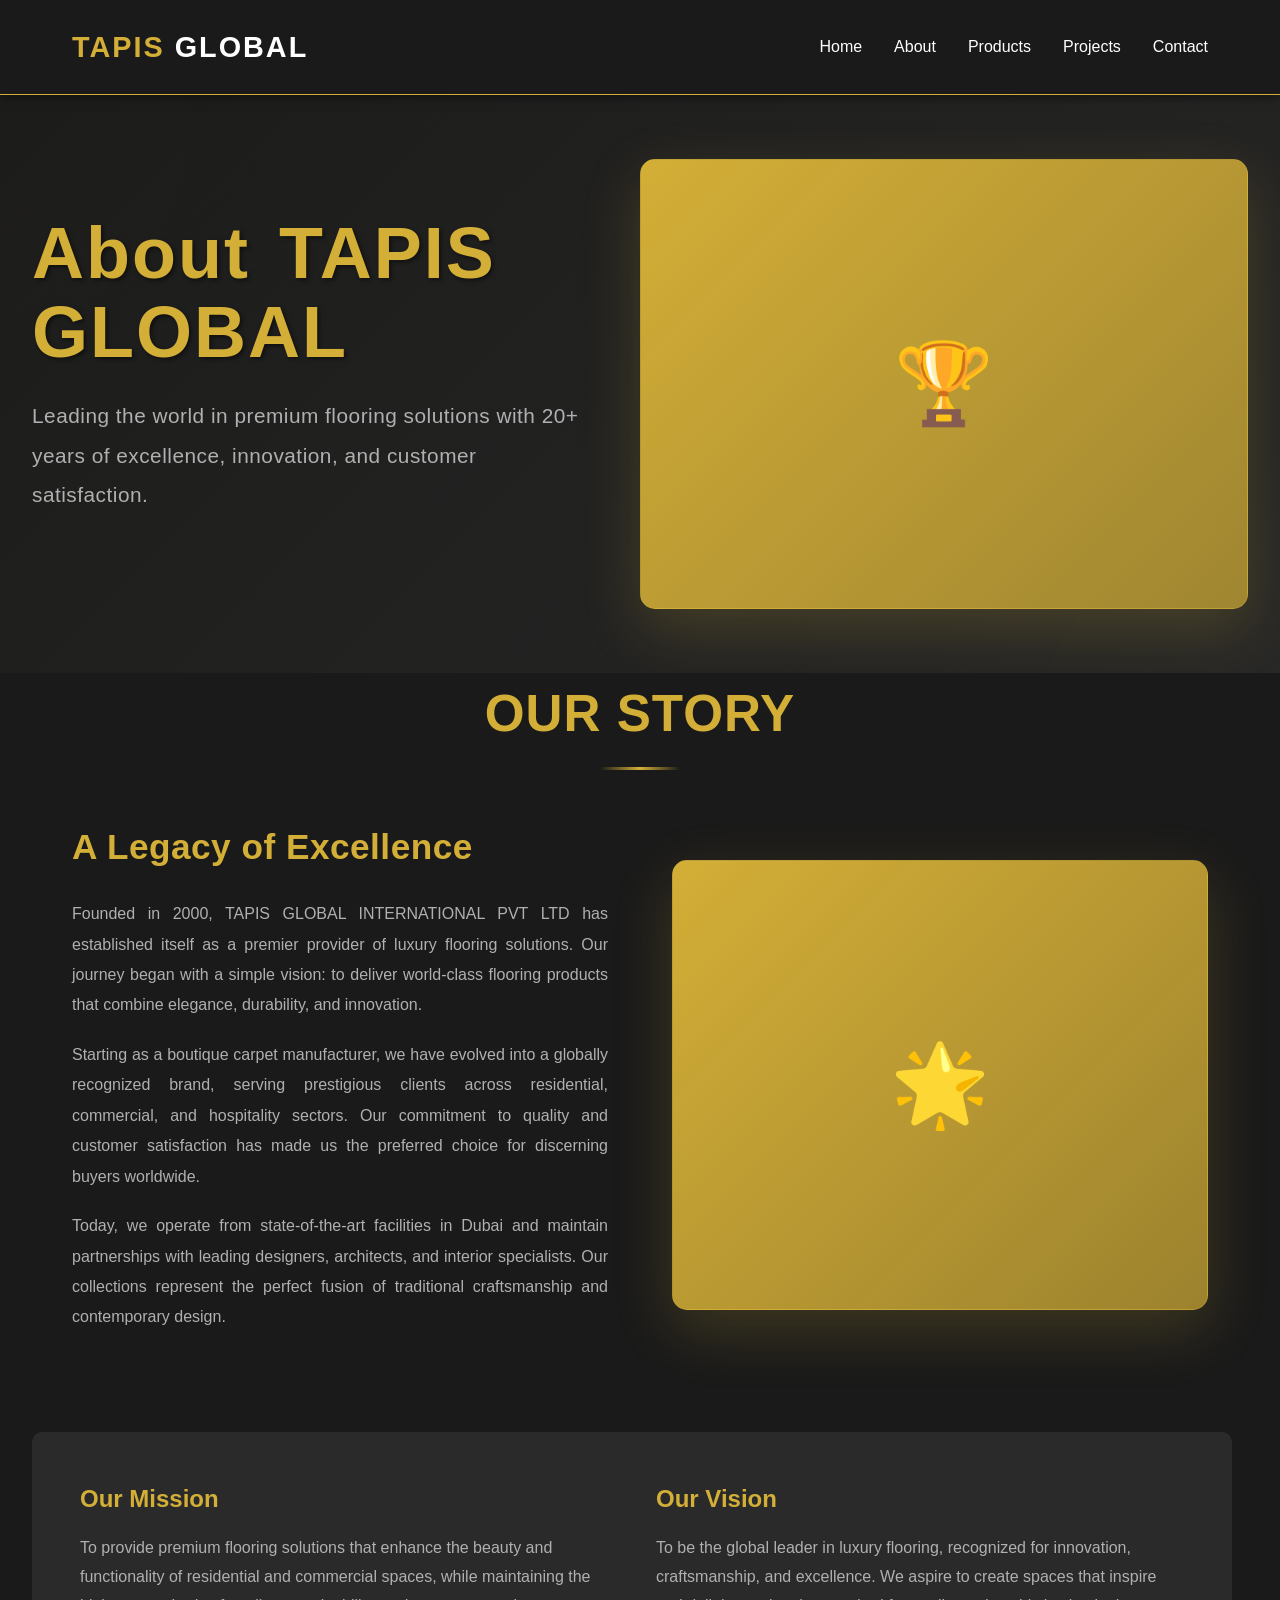
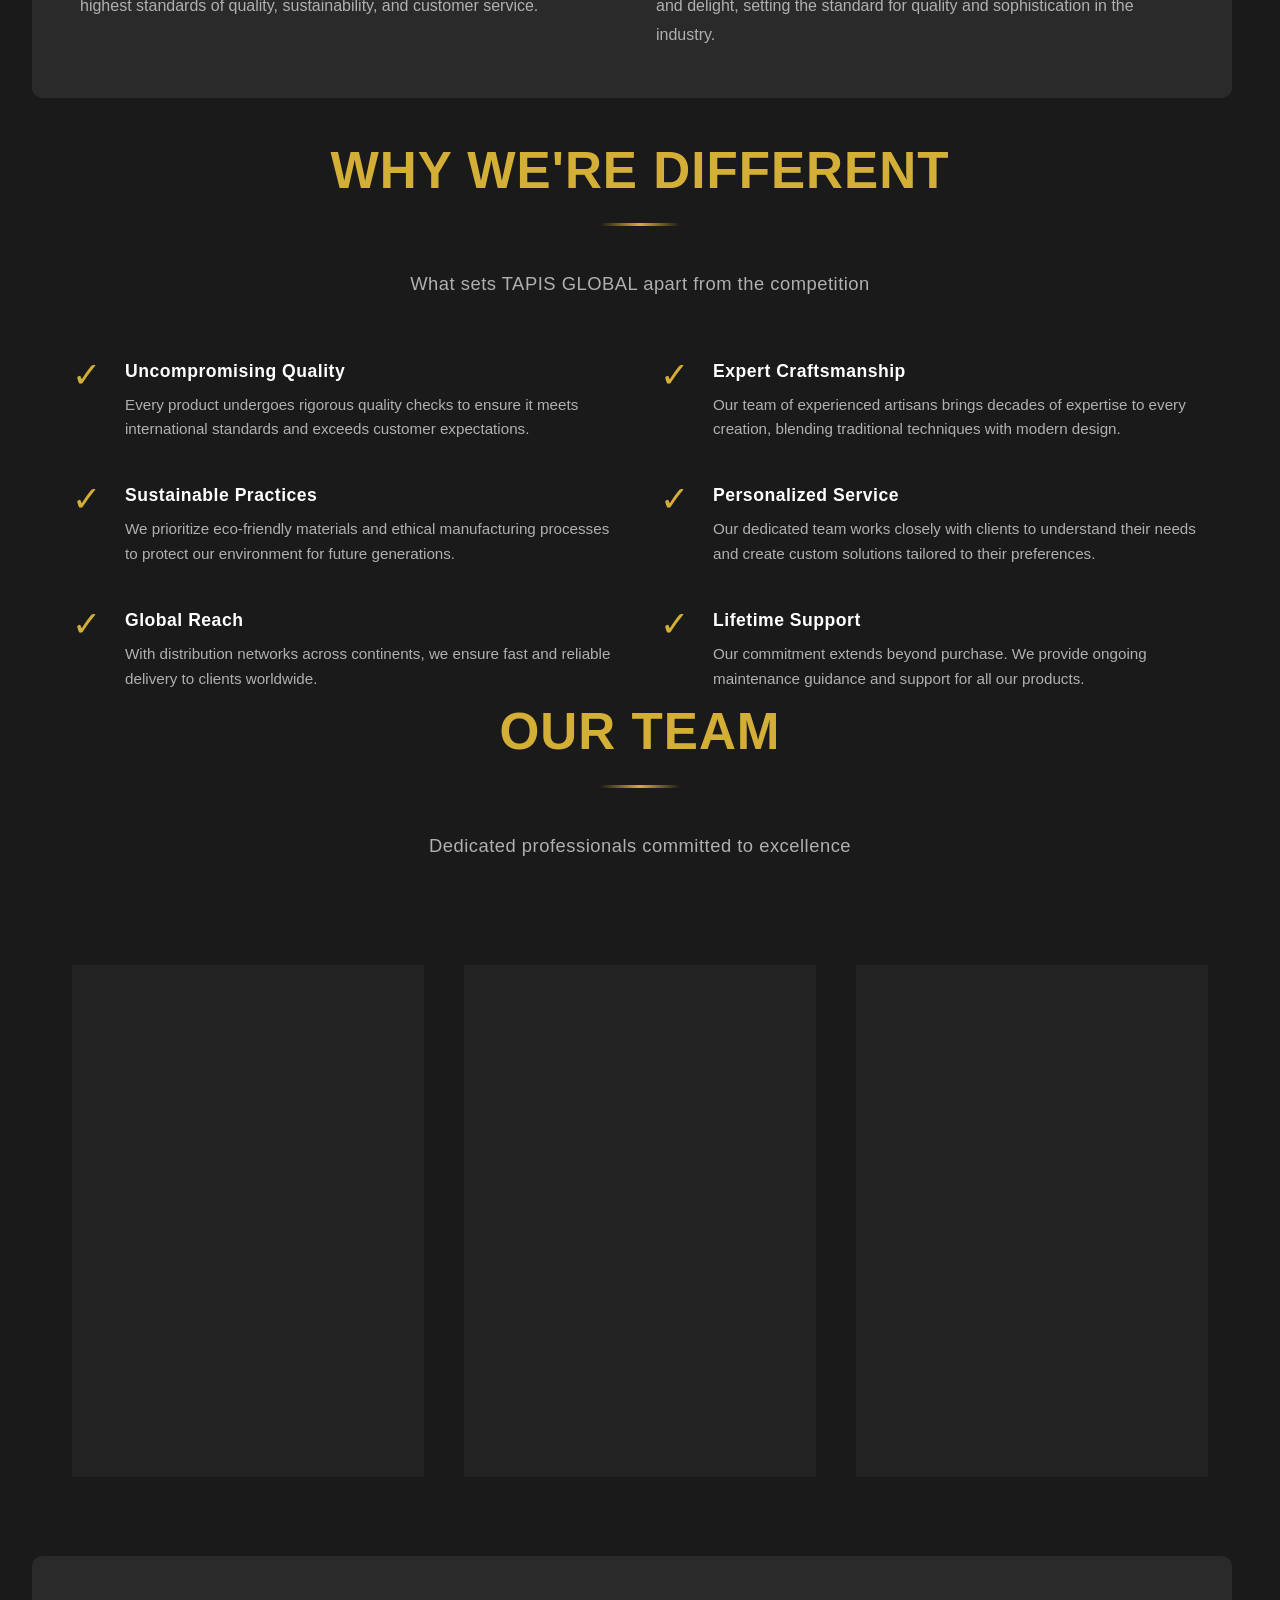
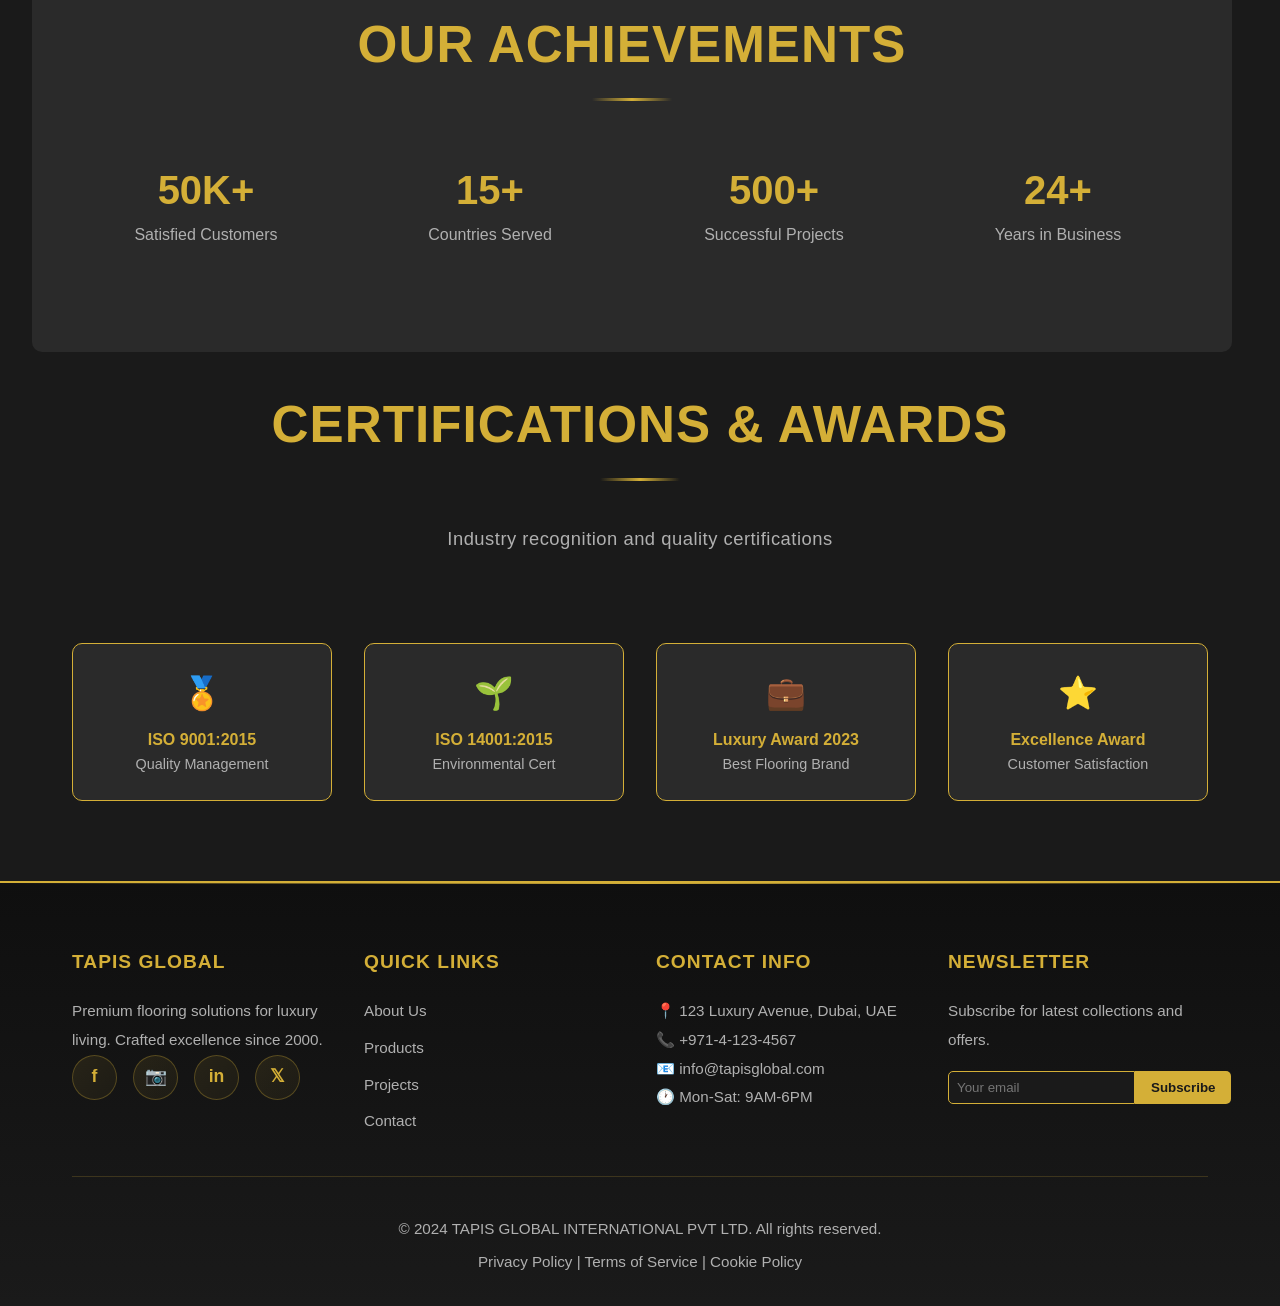
==== about.html @ ec3272bb "Add files via upload" ====
<!DOCTYPE html>
<html lang="en">
<head>
    <meta charset="UTF-8">
    <meta name="viewport" content="width=device-width, initial-scale=1.0">
    <title>About Us - TAPIS GLOBAL INTERNATIONAL</title>
    <link rel="stylesheet" href="css/styles.css">
</head>
<body>
    <!-- Navigation -->
    <nav>
        <div class="navbar">
            <a href="index.html" class="logo">TAPIS<span> GLOBAL</span></a>
            <ul class="nav-links">
                <li><a href="index.html">Home</a></li>
                <li><a href="about.html">About</a></li>
                <li><a href="products.html">Products</a></li>
                <li><a href="projects.html">Projects</a></li>
                <li><a href="contact.html">Contact</a></li>
            </ul>
            <div class="hamburger">
                <span></span>
                <span></span>
                <span></span>
            </div>
        </div>
    </nav>

    <!-- Hero Section -->
    <section class="hero" style="min-height: 400px;">
        <div class="hero-content">
            <h1>About TAPIS <span style="color: #d4af37;">GLOBAL</span></h1>
            <p>Leading the world in premium flooring solutions with 20+ years of excellence, innovation, and customer satisfaction.</p>
        </div>
        <div class="about-image">
            🏆
        </div>
    </section>

    <!-- Company Overview -->
    <section class="container">
        <h2>Our Story</h2>
        <div class="about-grid">
            <div class="about-content">
                <h3>A Legacy of Excellence</h3>
                <p>Founded in 2000, TAPIS GLOBAL INTERNATIONAL PVT LTD has established itself as a premier provider of luxury flooring solutions. Our journey began with a simple vision: to deliver world-class flooring products that combine elegance, durability, and innovation.</p>
                <p>Starting as a boutique carpet manufacturer, we have evolved into a globally recognized brand, serving prestigious clients across residential, commercial, and hospitality sectors. Our commitment to quality and customer satisfaction has made us the preferred choice for discerning buyers worldwide.</p>
                <p>Today, we operate from state-of-the-art facilities in Dubai and maintain partnerships with leading designers, architects, and interior specialists. Our collections represent the perfect fusion of traditional craftsmanship and contemporary design.</p>
            </div>
            <div class="about-image">
                🌟
            </div>
        </div>
    </section>

    <!-- Mission & Vision -->
    <section class="container" style="background-color: var(--secondary-color); margin: 2rem; padding: 3rem; border-radius: 10px;">
        <div style="display: grid; grid-template-columns: 1fr 1fr; gap: 3rem;">
            <div>
                <h3 style="color: var(--accent-color); font-size: 1.5rem; margin-bottom: 1rem;">Our Mission</h3>
                <p style="color: var(--text-light); line-height: 1.8;">To provide premium flooring solutions that enhance the beauty and functionality of residential and commercial spaces, while maintaining the highest standards of quality, sustainability, and customer service.</p>
            </div>
            <div>
                <h3 style="color: var(--accent-color); font-size: 1.5rem; margin-bottom: 1rem;">Our Vision</h3>
                <p style="color: var(--text-light); line-height: 1.8;">To be the global leader in luxury flooring, recognized for innovation, craftsmanship, and excellence. We aspire to create spaces that inspire and delight, setting the standard for quality and sophistication in the industry.</p>
            </div>
        </div>
    </section>

    <!-- Why We're Different -->
    <section class="container">
        <h2>Why We're Different</h2>
        <p class="section-subtitle">What sets TAPIS GLOBAL apart from the competition</p>
        <div class="features-list" style="grid-template-columns: repeat(2, 1fr);">
            <div class="feature-item">
                <div class="feature-icon">✓</div>
                <div>
                    <h4>Uncompromising Quality</h4>
                    <p>Every product undergoes rigorous quality checks to ensure it meets international standards and exceeds customer expectations.</p>
                </div>
            </div>
            <div class="feature-item">
                <div class="feature-icon">✓</div>
                <div>
                    <h4>Expert Craftsmanship</h4>
                    <p>Our team of experienced artisans brings decades of expertise to every creation, blending traditional techniques with modern design.</p>
                </div>
            </div>
            <div class="feature-item">
                <div class="feature-icon">✓</div>
                <div>
                    <h4>Sustainable Practices</h4>
                    <p>We prioritize eco-friendly materials and ethical manufacturing processes to protect our environment for future generations.</p>
                </div>
            </div>
            <div class="feature-item">
                <div class="feature-icon">✓</div>
                <div>
                    <h4>Personalized Service</h4>
                    <p>Our dedicated team works closely with clients to understand their needs and create custom solutions tailored to their preferences.</p>
                </div>
            </div>
            <div class="feature-item">
                <div class="feature-icon">✓</div>
                <div>
                    <h4>Global Reach</h4>
                    <p>With distribution networks across continents, we ensure fast and reliable delivery to clients worldwide.</p>
                </div>
            </div>
            <div class="feature-item">
                <div class="feature-icon">✓</div>
                <div>
                    <h4>Lifetime Support</h4>
                    <p>Our commitment extends beyond purchase. We provide ongoing maintenance guidance and support for all our products.</p>
                </div>
            </div>
        </div>
    </section>

    <!-- Team Section -->
    <section class="container">
        <h2>Our Team</h2>
        <p class="section-subtitle">Dedicated professionals committed to excellence</p>
        <div class="product-grid">
            <div class="product-card">
                <div class="product-image">👨‍💼</div>
                <div class="product-info">
                    <h3>Ahmed Al-Mansouri</h3>
                    <p style="color: var(--accent-color); font-weight: bold;">Founder & CEO</p>
                    <p>Visionary leader with 25+ years in luxury flooring industry</p>
                </div>
            </div>
            <div class="product-card">
                <div class="product-image">👩‍💼</div>
                <div class="product-info">
                    <h3>Fatima Al-Zahra</h3>
                    <p style="color: var(--accent-color); font-weight: bold;">Design Director</p>
                    <p>Award-winning designer specializing in luxury collections</p>
                </div>
            </div>
            <div class="product-card">
                <div class="product-image">👨‍🔧</div>
                <div class="product-info">
                    <h3>Mohammad Hassan</h3>
                    <p style="color: var(--accent-color); font-weight: bold;">Operations Manager</p>
                    <p>Expert in quality control and supply chain management</p>
                </div>
            </div>
        </div>
    </section>

    <!-- Achievements -->
    <section class="container" style="background-color: var(--secondary-color); margin: 2rem; padding: 3rem; border-radius: 10px;">
        <h2>Our Achievements</h2>
        <div style="display: grid; grid-template-columns: repeat(auto-fit, minmax(200px, 1fr)); gap: 2rem; padding: 2rem 0;">
            <div style="text-align: center; padding: 1.5rem;">
                <p style="font-size: 2.5rem; color: var(--accent-color); font-weight: bold;">50K+</p>
                <p style="color: var(--text-light);">Satisfied Customers</p>
            </div>
            <div style="text-align: center; padding: 1.5rem;">
                <p style="font-size: 2.5rem; color: var(--accent-color); font-weight: bold;">15+</p>
                <p style="color: var(--text-light);">Countries Served</p>
            </div>
            <div style="text-align: center; padding: 1.5rem;">
                <p style="font-size: 2.5rem; color: var(--accent-color); font-weight: bold;">500+</p>
                <p style="color: var(--text-light);">Successful Projects</p>
            </div>
            <div style="text-align: center; padding: 1.5rem;">
                <p style="font-size: 2.5rem; color: var(--accent-color); font-weight: bold;">24+</p>
                <p style="color: var(--text-light);">Years in Business</p>
            </div>
        </div>
    </section>

    <!-- Certifications -->
    <section class="container">
        <h2>Certifications & Awards</h2>
        <p class="section-subtitle">Industry recognition and quality certifications</p>
        <div style="display: grid; grid-template-columns: repeat(auto-fit, minmax(200px, 1fr)); gap: 2rem; padding: 2rem 0;">
            <div style="text-align: center; padding: 1.5rem; background-color: var(--secondary-color); border-radius: 10px; border: 1px solid var(--accent-color);">
                <p style="font-size: 2rem; margin-bottom: 0.5rem;">🏅</p>
                <p style="color: var(--accent-color); font-weight: bold;">ISO 9001:2015</p>
                <p style="color: var(--text-light); font-size: 0.9rem;">Quality Management</p>
            </div>
            <div style="text-align: center; padding: 1.5rem; background-color: var(--secondary-color); border-radius: 10px; border: 1px solid var(--accent-color);">
                <p style="font-size: 2rem; margin-bottom: 0.5rem;">🌱</p>
                <p style="color: var(--accent-color); font-weight: bold;">ISO 14001:2015</p>
                <p style="color: var(--text-light); font-size: 0.9rem;">Environmental Cert</p>
            </div>
            <div style="text-align: center; padding: 1.5rem; background-color: var(--secondary-color); border-radius: 10px; border: 1px solid var(--accent-color);">
                <p style="font-size: 2rem; margin-bottom: 0.5rem;">💼</p>
                <p style="color: var(--accent-color); font-weight: bold;">Luxury Award 2023</p>
                <p style="color: var(--text-light); font-size: 0.9rem;">Best Flooring Brand</p>
            </div>
            <div style="text-align: center; padding: 1.5rem; background-color: var(--secondary-color); border-radius: 10px; border: 1px solid var(--accent-color);">
                <p style="font-size: 2rem; margin-bottom: 0.5rem;">⭐</p>
                <p style="color: var(--accent-color); font-weight: bold;">Excellence Award</p>
                <p style="color: var(--text-light); font-size: 0.9rem;">Customer Satisfaction</p>
            </div>
        </div>
    </section>

    <!-- Footer -->
    <footer>
        <div class="container">
            <div class="footer-content">
                <div class="footer-section">
                    <h3>TAPIS GLOBAL</h3>
                    <p>Premium flooring solutions for luxury living. Crafted excellence since 2000.</p>
                    <div class="social-links">
                        <a href="#" title="Facebook">f</a>
                        <a href="#" title="Instagram">📷</a>
                        <a href="#" title="LinkedIn">in</a>
                        <a href="#" title="Twitter">𝕏</a>
                    </div>
                </div>
                <div class="footer-section">
                    <h3>Quick Links</h3>
                    <ul>
                        <li><a href="about.html">About Us</a></li>
                        <li><a href="products.html">Products</a></li>
                        <li><a href="projects.html">Projects</a></li>
                        <li><a href="contact.html">Contact</a></li>
                    </ul>
                </div>
                <div class="footer-section">
                    <h3>Contact Info</h3>
                    <p>📍 123 Luxury Avenue, Dubai, UAE</p>
                    <p>📞 +971-4-123-4567</p>
                    <p>📧 info@tapisglobal.com</p>
                    <p>🕐 Mon-Sat: 9AM-6PM</p>
                </div>
                <div class="footer-section">
                    <h3>Newsletter</h3>
                    <p>Subscribe for latest collections and offers.</p>
                    <form style="display: flex; margin-top: 1rem;">
                        <input type="email" placeholder="Your email" style="flex: 1; padding: 0.5rem; background-color: var(--primary-color); color: var(--text-color); border: 1px solid var(--accent-color); border-radius: 5px 0 0 5px;">
                        <button type="submit" style="background-color: var(--accent-color); color: var(--primary-color); padding: 0.5rem 1rem; border: none; border-radius: 0 5px 5px 0; cursor: pointer; font-weight: bold;">Subscribe</button>
                    </form>
                </div>
            </div>
            <div class="footer-bottom">
                <p>&copy; 2024 TAPIS GLOBAL INTERNATIONAL PVT LTD. All rights reserved.</p>
                <p>Privacy Policy | Terms of Service | Cookie Policy</p>
            </div>
        </div>
    </footer>

    <script src="js/script.js"></script>
</body>
</html>
---- css/styles.css ----
* {
    margin: 0;
    padding: 0;
    box-sizing: border-box;
}

:root {
    --primary-color: #1a1a1a;
    --secondary-color: #2a2a2a;
    --accent-color: #d4af37;
    --text-color: #ffffff;
    --text-light: #b0b0b0;
    --hover-color: #f5f5f5;
}

body {
    font-family: 'Segoe UI', Tahoma, Geneva, Verdana, sans-serif;
    background-color: var(--primary-color);
    color: var(--text-color);
    line-height: 1.6;
}

/* Navigation Bar */
nav {
    background-color: var(--primary-color);
    padding: 1.5rem 0;
    position: sticky;
    top: 0;
    z-index: 1000;
    border-bottom: 1px solid var(--accent-color);
    box-shadow: 0 2px 10px rgba(0, 0, 0, 0.5);
}

.navbar {
    max-width: 1200px;
    margin: 0 auto;
    padding: 0 2rem;
    display: flex;
    justify-content: space-between;
    align-items: center;
}

.logo {
    font-size: 1.8rem;
    font-weight: bold;
    color: var(--accent-color);
    text-decoration: none;
    letter-spacing: 2px;
}

.logo span {
    color: var(--text-color);
}

.nav-links {
    display: flex;
    list-style: none;
    gap: 2rem;
}

.nav-links a {
    color: var(--text-color);
    text-decoration: none;
    transition: color 0.3s, border-bottom 0.3s;
    padding-bottom: 0.5rem;
    border-bottom: 2px solid transparent;
}

.nav-links a:hover {
    color: var(--accent-color);
    border-bottom: 2px solid var(--accent-color);
}

.hamburger {
    display: none;
    flex-direction: column;
    cursor: pointer;
}

.hamburger span {
    width: 25px;
    height: 3px;
    background-color: var(--accent-color);
    margin: 5px 0;
    transition: 0.3s;
}

/* Hero Section */
.hero {
    display: grid;
    grid-template-columns: 1fr 1fr;
    align-items: center;
    min-height: 700px;
    padding: 4rem 2rem;
    background: linear-gradient(135deg, rgba(26, 26, 26, 0.85) 0%, rgba(42, 42, 42, 0.85) 100%),
                url('data:image/svg+xml,<svg xmlns="http://www.w3.org/2000/svg" viewBox="0 0 1200 700"><defs><linearGradient id="grad" x1="0%" y1="0%" x2="100%" y2="100%"><stop offset="0%" style="stop-color:rgba(212,175,55,0.05);stop-opacity:1"/><stop offset="100%" style="stop-color:rgba(212,175,55,0.02);stop-opacity:1"/></linearGradient></defs><rect width="1200" height="700" fill="url(%23grad)"/><circle cx="100" cy="100" r="150" fill="rgba(212,175,55,0.02)"/><circle cx="1100" cy="600" r="200" fill="rgba(212,175,55,0.03)"/></svg>');
    background-size: cover;
    background-position: center;
    background-attachment: fixed;
    position: relative;
    overflow: hidden;
}

.hero-content {
    padding-right: 3rem;
    z-index: 2;
    position: relative;
}

.hero-content h1 {
    font-size: 4.5rem;
    margin-bottom: 1.5rem;
    color: var(--accent-color);
    letter-spacing: 2px;
    line-height: 1.1;
    font-weight: 900;
    text-shadow: 2px 2px 4px rgba(0, 0, 0, 0.5);
    word-spacing: 0.1em;
}

.hero-content p {
    font-size: 1.3rem;
    color: var(--text-light);
    margin-bottom: 2.5rem;
    line-height: 1.9;
    font-weight: 300;
    letter-spacing: 0.5px;
}

.cta-button {
    display: inline-block;
    background: linear-gradient(135deg, #d4af37 0%, #f5d76e 50%, #d4af37 100%);
    color: var(--primary-color);
    padding: 1.1rem 2.5rem;
    text-decoration: none;
    border-radius: 50px;
    font-weight: 900;
    transition: all 0.3s ease;
    border: 2px solid transparent;
    cursor: pointer;
    font-size: 1rem;
    letter-spacing: 1px;
    box-shadow: 0 8px 25px rgba(212, 175, 55, 0.3);
    text-transform: uppercase;
    position: relative;
    overflow: hidden;
}

.cta-button:hover {
    transform: translateY(-4px);
    box-shadow: 0 15px 40px rgba(212, 175, 55, 0.5);
    background: linear-gradient(135deg, #f5d76e 0%, #d4af37 50%, #f5d76e 100%);
}

/* Enquiry Form */
.enquiry-form {
    background: rgba(212, 175, 55, 0.1);
    backdrop-filter: blur(20px);
    -webkit-backdrop-filter: blur(20px);
    padding: 3rem;
    border-radius: 20px;
    border: 1px solid rgba(212, 175, 55, 0.2);
    box-shadow: 0 20px 60px rgba(0, 0, 0, 0.3), inset 0 1px 0 rgba(255, 255, 255, 0.1);
    z-index: 2;
    position: relative;
    transition: all 0.3s ease;
}

.enquiry-form:hover {
    border: 1px solid rgba(212, 175, 55, 0.4);
    box-shadow: 0 25px 70px rgba(212, 175, 55, 0.2), inset 0 1px 0 rgba(255, 255, 255, 0.2);
}

.enquiry-form h2 {
    font-size: 2rem;
    color: var(--accent-color);
    margin-bottom: 2rem;
    font-weight: 900;
    letter-spacing: 1px;
}

.form-group {
    margin-bottom: 1.5rem;
}

.form-group label {
    display: block;
    margin-bottom: 0.7rem;
    color: var(--accent-color);
    font-weight: 700;
    font-size: 0.95rem;
    letter-spacing: 0.5px;
}

.form-group input,
.form-group textarea {
    width: 100%;
    padding: 1rem;
    background-color: rgba(255, 255, 255, 0.08);
    color: var(--text-color);
    border: 1px solid rgba(212, 175, 55, 0.3);
    border-radius: 12px;
    font-family: inherit;
    transition: all 0.3s;
    backdrop-filter: blur(10px);
    font-size: 0.95rem;
}

.form-group input:focus,
.form-group textarea:focus {
    outline: none;
    border-color: var(--accent-color);
    background-color: rgba(255, 255, 255, 0.12);
    box-shadow: 0 0 20px rgba(212, 175, 55, 0.3), inset 0 0 10px rgba(212, 175, 55, 0.1);
}

.form-group textarea {
    resize: vertical;
    min-height: 100px;
}

.form-submit {
    width: 100%;
    padding: 1.1rem;
    background: linear-gradient(135deg, #d4af37 0%, #f5d76e 50%, #d4af37 100%);
    color: var(--primary-color);
    border: none;
    border-radius: 12px;
    font-weight: 900;
    font-size: 1rem;
    cursor: pointer;
    transition: all 0.3s ease;
    letter-spacing: 1px;
    text-transform: uppercase;
    box-shadow: 0 8px 25px rgba(212, 175, 55, 0.3);
}

.form-submit:hover {
    transform: translateY(-3px);
    box-shadow: 0 15px 40px rgba(212, 175, 55, 0.5);
    background: linear-gradient(135deg, #f5d76e 0%, #d4af37 50%, #f5d76e 100%);
}

/* Container */
.container {
    max-width: 1200px;
    margin: 0 auto;
    padding: 0 2rem;
}

/* Section Styling */
section {
    padding: 5rem 2rem;
    position: relative;
}

section h2 {
    font-size: 3.2rem;
    color: var(--accent-color);
    margin-bottom: 1rem;
    text-align: center;
    font-weight: 900;
    letter-spacing: 1px;
    text-transform: uppercase;
    position: relative;
    display: inline-block;
    width: 100%;
}

section h2::after {
    content: '';
    position: absolute;
    bottom: -15px;
    left: 50%;
    transform: translateX(-50%);
    width: 80px;
    height: 3px;
    background: linear-gradient(90deg, transparent, #d4af37, transparent);
}

.section-subtitle {
    text-align: center;
    color: var(--text-light);
    margin-bottom: 3.5rem;
    font-size: 1.15rem;
    margin-top: 2.5rem;
    font-weight: 300;
    letter-spacing: 0.5px;
    line-height: 1.8;
}

/* Product Grid */
.product-grid {
    display: grid;
    grid-template-columns: repeat(auto-fit, minmax(320px, 1fr));
    gap: 2.5rem;
    padding: 3rem 0;
}

.product-card {
    background-color: rgba(42, 42, 42, 0.6);
    border-radius: 15px;
    overflow: hidden;
    transition: all 0.4s cubic-bezier(0.4, 0, 0.2, 1);
    border: 1px solid rgba(212, 175, 55, 0.3);
    cursor: pointer;
    backdrop-filter: blur(10px);
    position: relative;
}

.product-card::before {
    content: '';
    position: absolute;
    top: 0;
    left: 0;
    right: 0;
    bottom: 0;
    background: linear-gradient(135deg, rgba(212, 175, 55, 0.1) 0%, transparent 100%);
    opacity: 0;
    transition: opacity 0.4s ease;
    z-index: 1;
}

.product-card:hover {
    transform: translateY(-12px);
    box-shadow: 0 20px 50px rgba(212, 175, 55, 0.25);
    border-color: rgba(212, 175, 55, 0.5);
}

.product-card:hover::before {
    opacity: 1;
}

.product-image {
    width: 100%;
    height: 280px;
    background: linear-gradient(135deg, rgba(26, 26, 26, 0.8) 0%, rgba(42, 42, 42, 0.8) 100%);
    display: flex;
    align-items: center;
    justify-content: center;
    font-size: 4rem;
    color: var(--accent-color);
    position: relative;
    overflow: hidden;
}

.product-image::after {
    content: '';
    position: absolute;
    top: 0;
    left: 0;
    right: 0;
    bottom: 0;
    background: linear-gradient(45deg, transparent 30%, rgba(212, 175, 55, 0.15) 50%, transparent 70%);
    animation: shine 4s infinite;
}

@keyframes shine {
    0% { transform: translateX(-100%); }
    100% { transform: translateX(100%); }
}

.product-info {
    padding: 2rem;
    position: relative;
    z-index: 2;
}

.product-info h3 {
    color: var(--accent-color);
    margin-bottom: 0.8rem;
    font-size: 1.4rem;
    font-weight: 800;
    letter-spacing: 0.5px;
}

.product-info p {
    color: var(--text-light);
    margin-bottom: 1.2rem;
    font-size: 0.95rem;
    line-height: 1.7;
    font-weight: 300;
}

.product-specs {
    font-size: 0.9rem;
    color: var(--text-light);
    background: rgba(212, 175, 55, 0.05);
    padding: 1.2rem;
    border-radius: 10px;
    border-left: 3px solid var(--accent-color);
    line-height: 1.8;
    font-weight: 300;
}

.product-specs strong {
    color: var(--accent-color);
    font-weight: 700;
    display: block;
    margin-bottom: 0.5rem;
}

/* Projects Section */
.projects-container {
    display: grid;
    grid-template-columns: repeat(auto-fit, minmax(340px, 1fr));
    gap: 2.5rem;
    padding: 3rem 0;
}

.project-card {
    background-color: rgba(42, 42, 42, 0.6);
    border-radius: 15px;
    overflow: hidden;
    border: 1px solid rgba(212, 175, 55, 0.3);
    transition: all 0.4s cubic-bezier(0.4, 0, 0.2, 1);
    backdrop-filter: blur(10px);
    position: relative;
}

.project-card::before {
    content: '';
    position: absolute;
    top: 0;
    left: 0;
    right: 0;
    bottom: 0;
    background: linear-gradient(135deg, rgba(212, 175, 55, 0.1) 0%, transparent 100%);
    opacity: 0;
    transition: opacity 0.4s ease;
    z-index: 1;
}

.project-card:hover {
    transform: translateY(-12px);
    box-shadow: 0 20px 50px rgba(212, 175, 55, 0.25);
    border-color: rgba(212, 175, 55, 0.5);
}

.project-card:hover::before {
    opacity: 1;
}

.project-image {
    width: 100%;
    height: 240px;
    background: linear-gradient(135deg, rgba(26, 26, 26, 0.8) 0%, rgba(42, 42, 42, 0.8) 100%);
    display: flex;
    align-items: center;
    justify-content: center;
    font-size: 3.5rem;
    position: relative;
    overflow: hidden;
}

.project-details {
    padding: 2rem;
    position: relative;
    z-index: 2;
}

.project-details h3 {
    color: var(--accent-color);
    margin-bottom: 0.8rem;
    font-size: 1.4rem;
    font-weight: 800;
    letter-spacing: 0.5px;
}

.project-details p {
    color: var(--text-light);
    margin-bottom: 1.2rem;
    font-size: 0.95rem;
    line-height: 1.7;
    font-weight: 300;
}

.project-tags {
    display: flex;
    flex-wrap: wrap;
    gap: 0.5rem;
}

.tag {
    display: inline-block;
    background: linear-gradient(135deg, rgba(212, 175, 55, 0.15) 0%, rgba(212, 175, 55, 0.05) 100%);
    color: var(--accent-color);
    padding: 0.4rem 1rem;
    border-radius: 25px;
    font-size: 0.8rem;
    border: 1px solid rgba(212, 175, 55, 0.3);
    font-weight: 600;
    transition: all 0.3s ease;
}

.tag:hover {
    background: linear-gradient(135deg, rgba(212, 175, 55, 0.25) 0%, rgba(212, 175, 55, 0.15) 100%);
    border-color: rgba(212, 175, 55, 0.5);
}

/* About Section */
.about-grid {
    display: grid;
    grid-template-columns: 1fr 1fr;
    gap: 4rem;
    align-items: center;
    padding: 3rem 0;
}

.about-content h3 {
    color: var(--accent-color);
    font-size: 2.2rem;
    margin-bottom: 1.5rem;
    font-weight: 900;
    letter-spacing: 0.5px;
}

.about-content p {
    color: var(--text-light);
    margin-bottom: 1.2rem;
    line-height: 1.9;
    text-align: justify;
    font-size: 1rem;
    font-weight: 300;
}

.about-image {
    width: 100%;
    height: 450px;
    background: linear-gradient(135deg, var(--accent-color) 0%, rgba(212, 175, 55, 0.7) 100%);
    border-radius: 15px;
    display: flex;
    align-items: center;
    justify-content: center;
    font-size: 5rem;
    box-shadow: 0 20px 60px rgba(212, 175, 55, 0.2);
    border: 1px solid rgba(212, 175, 55, 0.3);
    transition: all 0.4s ease;
    position: relative;
    overflow: hidden;
}

.about-image:hover {
    transform: translateY(-5px);
    box-shadow: 0 25px 70px rgba(212, 175, 55, 0.3);
}

.features-list {
    display: grid;
    grid-template-columns: repeat(2, 1fr);
    gap: 2.5rem;
    margin-top: 2.5rem;
}

.feature-item {
    display: flex;
    gap: 1.5rem;
    transition: all 0.3s ease;
}

.feature-item:hover {
    transform: translateX(8px);
}

.feature-icon {
    color: var(--accent-color);
    font-size: 2.2rem;
    flex-shrink: 0;
    line-height: 1;
}

.feature-item h4 {
    color: var(--text-color);
    margin-bottom: 0.5rem;
    font-size: 1.1rem;
    font-weight: 700;
    letter-spacing: 0.5px;
}

.feature-item p {
    color: var(--text-light);
    font-size: 0.95rem;
    line-height: 1.6;
    font-weight: 300;
}

/* Contact Form */
.contact-form {
    max-width: 700px;
    margin: 3rem auto;
    background: rgba(212, 175, 55, 0.08);
    backdrop-filter: blur(20px);
    -webkit-backdrop-filter: blur(20px);
    padding: 3.5rem;
    border-radius: 20px;
    border: 1px solid rgba(212, 175, 55, 0.2);
    box-shadow: 0 20px 60px rgba(0, 0, 0, 0.3), inset 0 1px 0 rgba(255, 255, 255, 0.1);
    transition: all 0.4s ease;
}

.contact-form:hover {
    border-color: rgba(212, 175, 55, 0.3);
    box-shadow: 0 25px 70px rgba(212, 175, 55, 0.15), inset 0 1px 0 rgba(255, 255, 255, 0.15);
}

.contact-info {
    display: grid;
    grid-template-columns: repeat(auto-fit, minmax(280px, 1fr));
    gap: 2.5rem;
    margin-bottom: 4rem;
}

.info-item {
    text-align: center;
    padding: 2rem;
    background: rgba(42, 42, 42, 0.6);
    border-radius: 15px;
    border: 1px solid rgba(212, 175, 55, 0.2);
    transition: all 0.3s ease;
    backdrop-filter: blur(10px);
}

.info-item:hover {
    border-color: rgba(212, 175, 55, 0.4);
    box-shadow: 0 12px 35px rgba(212, 175, 55, 0.15);
    transform: translateY(-5px);
}

.info-item h4 {
    color: var(--accent-color);
    margin-bottom: 0.8rem;
    font-size: 1.15rem;
    font-weight: 800;
    letter-spacing: 0.5px;
}

.info-item p {
    color: var(--text-light);
    font-size: 0.95rem;
    line-height: 1.6;
    font-weight: 300;
}

/* Footer */
footer {
    background: linear-gradient(180deg, #0f0f0f 0%, #1a1a1a 100%);
    border-top: 2px solid var(--accent-color);
    padding: 4rem 2rem 1.5rem;
    margin-top: 3rem;
    position: relative;
    overflow: hidden;
}

footer::before {
    content: '';
    position: absolute;
    top: 0;
    left: 0;
    right: 0;
    height: 1px;
    background: linear-gradient(90deg, transparent, #d4af37, transparent);
}

.footer-content {
    display: grid;
    grid-template-columns: repeat(auto-fit, minmax(250px, 1fr));
    gap: 2rem;
    margin-bottom: 2rem;
}

.footer-section h3 {
    color: var(--accent-color);
    margin-bottom: 1.2rem;
    font-size: 1.2rem;
    font-weight: 900;
    letter-spacing: 1px;
    text-transform: uppercase;
}

.footer-section p,
.footer-section a {
    color: var(--text-light);
    line-height: 1.9;
    text-decoration: none;
    transition: all 0.3s ease;
    font-size: 0.95rem;
    font-weight: 300;
}

.footer-section a:hover {
    color: var(--accent-color);
    margin-left: 5px;
}

.footer-section ul {
    list-style: none;
}

.footer-section li {
    margin-bottom: 0.5rem;
}

.social-links {
    display: flex;
    gap: 1rem;
}

.social-links a {
    display: inline-flex;
    align-items: center;
    justify-content: center;
    width: 45px;
    height: 45px;
    background: linear-gradient(135deg, rgba(212, 175, 55, 0.1) 0%, rgba(212, 175, 55, 0.05) 100%);
    border: 1.5px solid rgba(212, 175, 55, 0.3);
    border-radius: 50%;
    color: var(--accent-color);
    transition: all 0.3s ease;
    font-weight: 700;
    font-size: 1.1rem;
}

.social-links a:hover {
    background: linear-gradient(135deg, rgba(212, 175, 55, 0.2) 0%, rgba(212, 175, 55, 0.1) 100%);
    border-color: var(--accent-color);
    transform: translateY(-3px);
    box-shadow: 0 8px 20px rgba(212, 175, 55, 0.2);
}

.footer-bottom {
    text-align: center;
    padding-top: 2.5rem;
    border-top: 1px solid rgba(212, 175, 55, 0.2);
    color: var(--text-light);
    font-weight: 300;
}

.footer-bottom p {
    margin-bottom: 0.5rem;
    font-size: 0.95rem;
}

/* Glassmorphism Animation */
@keyframes glassGlow {
    0% {
        border-color: rgba(212, 175, 55, 0.2);
    }
    50% {
        border-color: rgba(212, 175, 55, 0.4);
    }
    100% {
        border-color: rgba(212, 175, 55, 0.2);
    }
}

/* Hero Section Glow Effect */
.enquiry-form::before {
    content: '';
    position: absolute;
    top: -1px;
    left: -1px;
    right: -1px;
    bottom: -1px;
    background: linear-gradient(135deg, rgba(212, 175, 55, 0.3) 0%, transparent 50%, rgba(212, 175, 55, 0.1) 100%);
    border-radius: 20px;
    z-index: -1;
    opacity: 0;
    transition: opacity 0.3s ease;
}

.enquiry-form:hover::before {
    opacity: 1;
}

/* Button Hover Effect */
.cta-button::after {
    content: '';
    position: absolute;
    top: 50%;
    left: 50%;
    width: 0;
    height: 0;
    background: rgba(255, 255, 255, 0.1);
    border-radius: 50%;
    transform: translate(-50%, -50%);
    transition: width 0.6s, height 0.6s;
}

.cta-button:active::after {
    width: 300px;
    height: 300px;
}

/* Responsive Design */
@media (max-width: 768px) {
    .nav-links {
        display: none;
        position: absolute;
        top: 60px;
        left: 0;
        right: 0;
        background-color: var(--primary-color);
        flex-direction: column;
        gap: 0;
        border-bottom: 1px solid var(--accent-color);
    }

    .nav-links.active {
        display: flex;
    }

    .nav-links a {
        padding: 1rem 2rem;
        border-bottom: 1px solid var(--secondary-color);
    }

    .hamburger {
        display: flex;
    }

    .hamburger.active span:nth-child(1) {
        transform: rotate(-45deg) translate(-5px, 6px);
    }

    .hamburger.active span:nth-child(2) {
        opacity: 0;
    }

    .hamburger.active span:nth-child(3) {
        transform: rotate(45deg) translate(-5px, -6px);
    }

    .hero {
        grid-template-columns: 1fr;
        min-height: 500px;
        padding: 2rem;
    }

    .hero-content h1 {
        font-size: 2.2rem;
    }

    .hero-content {
        padding-right: 0;
        margin-bottom: 2rem;
    }

    .about-grid {
        grid-template-columns: 1fr;
    }

    .about-image {
        height: 300px;
    }

    .features-list {
        grid-template-columns: 1fr;
    }

    .product-grid {
        grid-template-columns: 1fr;
    }

    .projects-container {
        grid-template-columns: 1fr;
    }

    section h2 {
        font-size: 1.8rem;
    }

    .hero-content h1 {
        font-size: 2.2rem;
    }

    .hero-content p {
        font-size: 1rem;
    }

    .footer-content {
        grid-template-columns: 1fr;
    }
}

@media (max-width: 480px) {
    .hero-content h1 {
        font-size: 1.8rem;
        letter-spacing: 1px;
    }

    .hero-content p {
        font-size: 1rem;
    }

    .enquiry-form {
        padding: 1.5rem;
        margin-top: 1.5rem;
    }

    section {
        padding: 2rem 1rem;
    }

    section h2 {
        font-size: 1.5rem;
    }

    .navbar {
        padding: 0 1rem;
    }

    .logo {
        font-size: 1.3rem;
    }
}
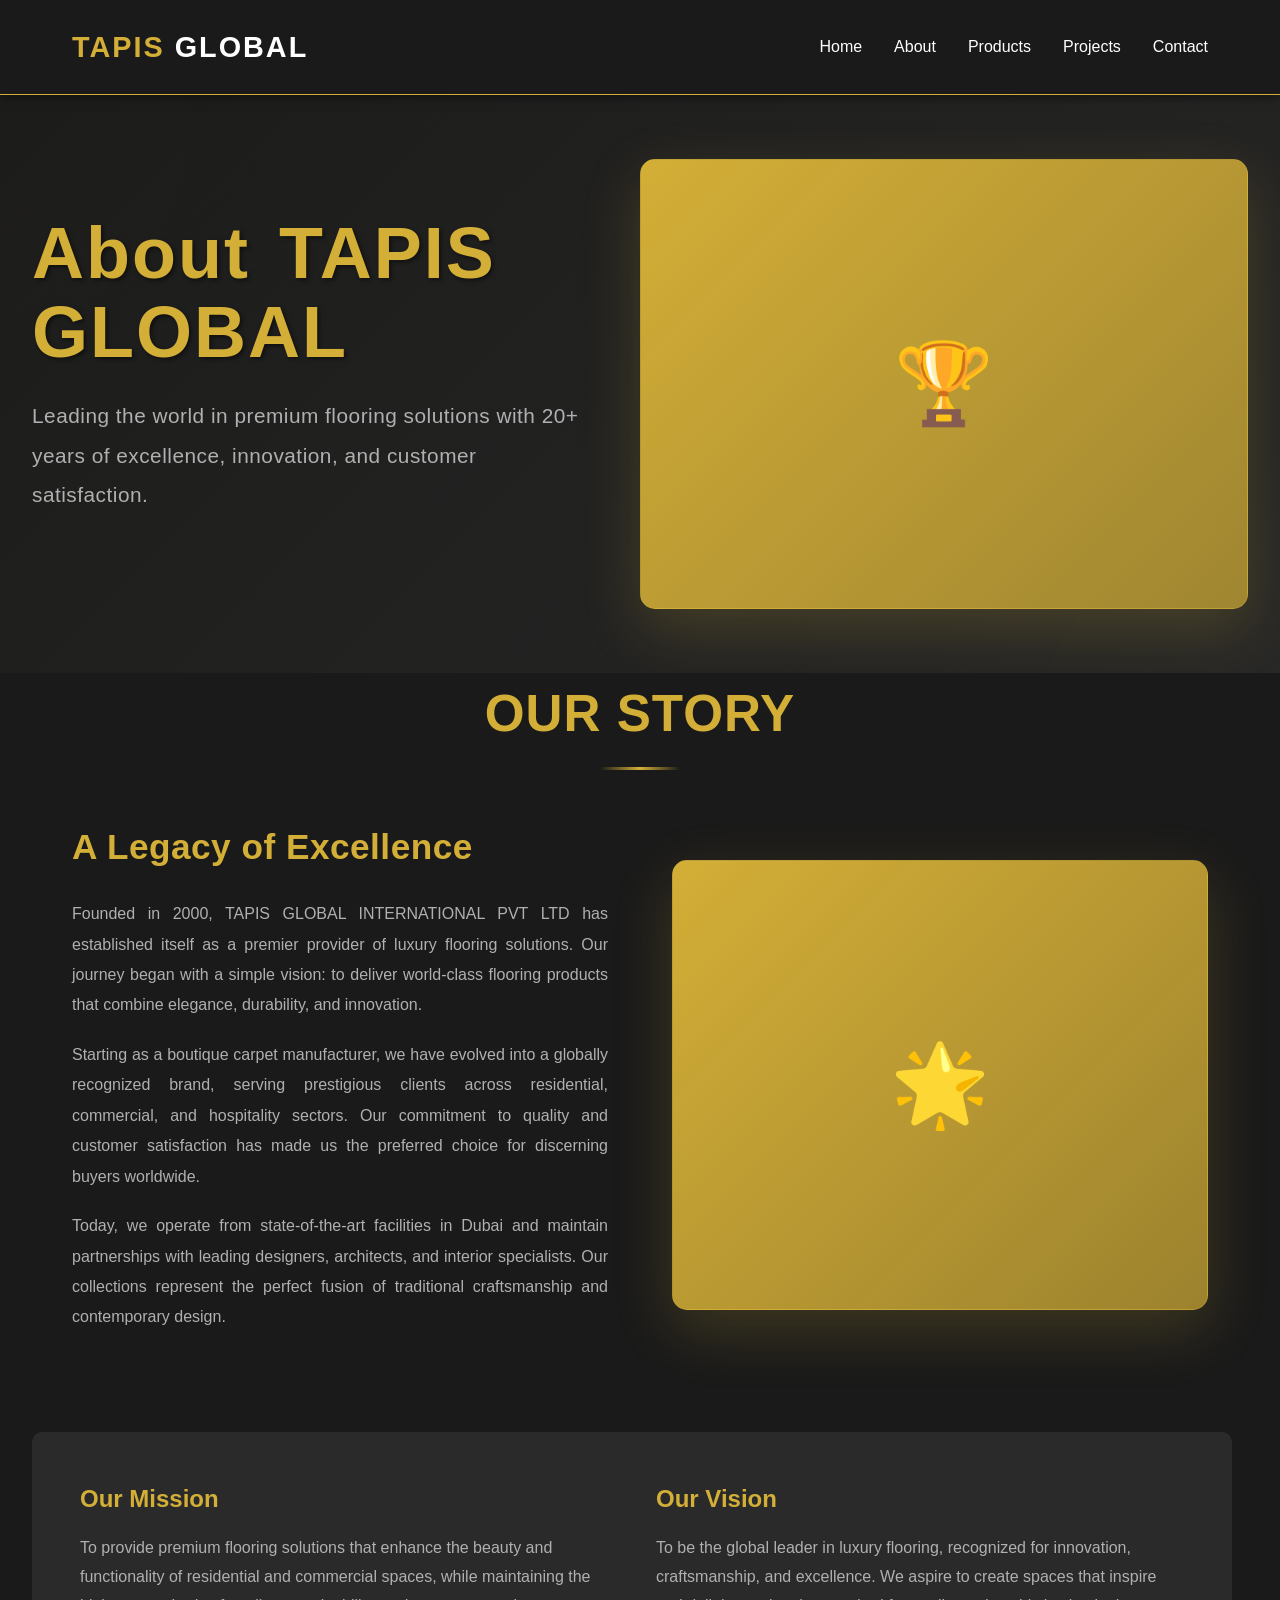
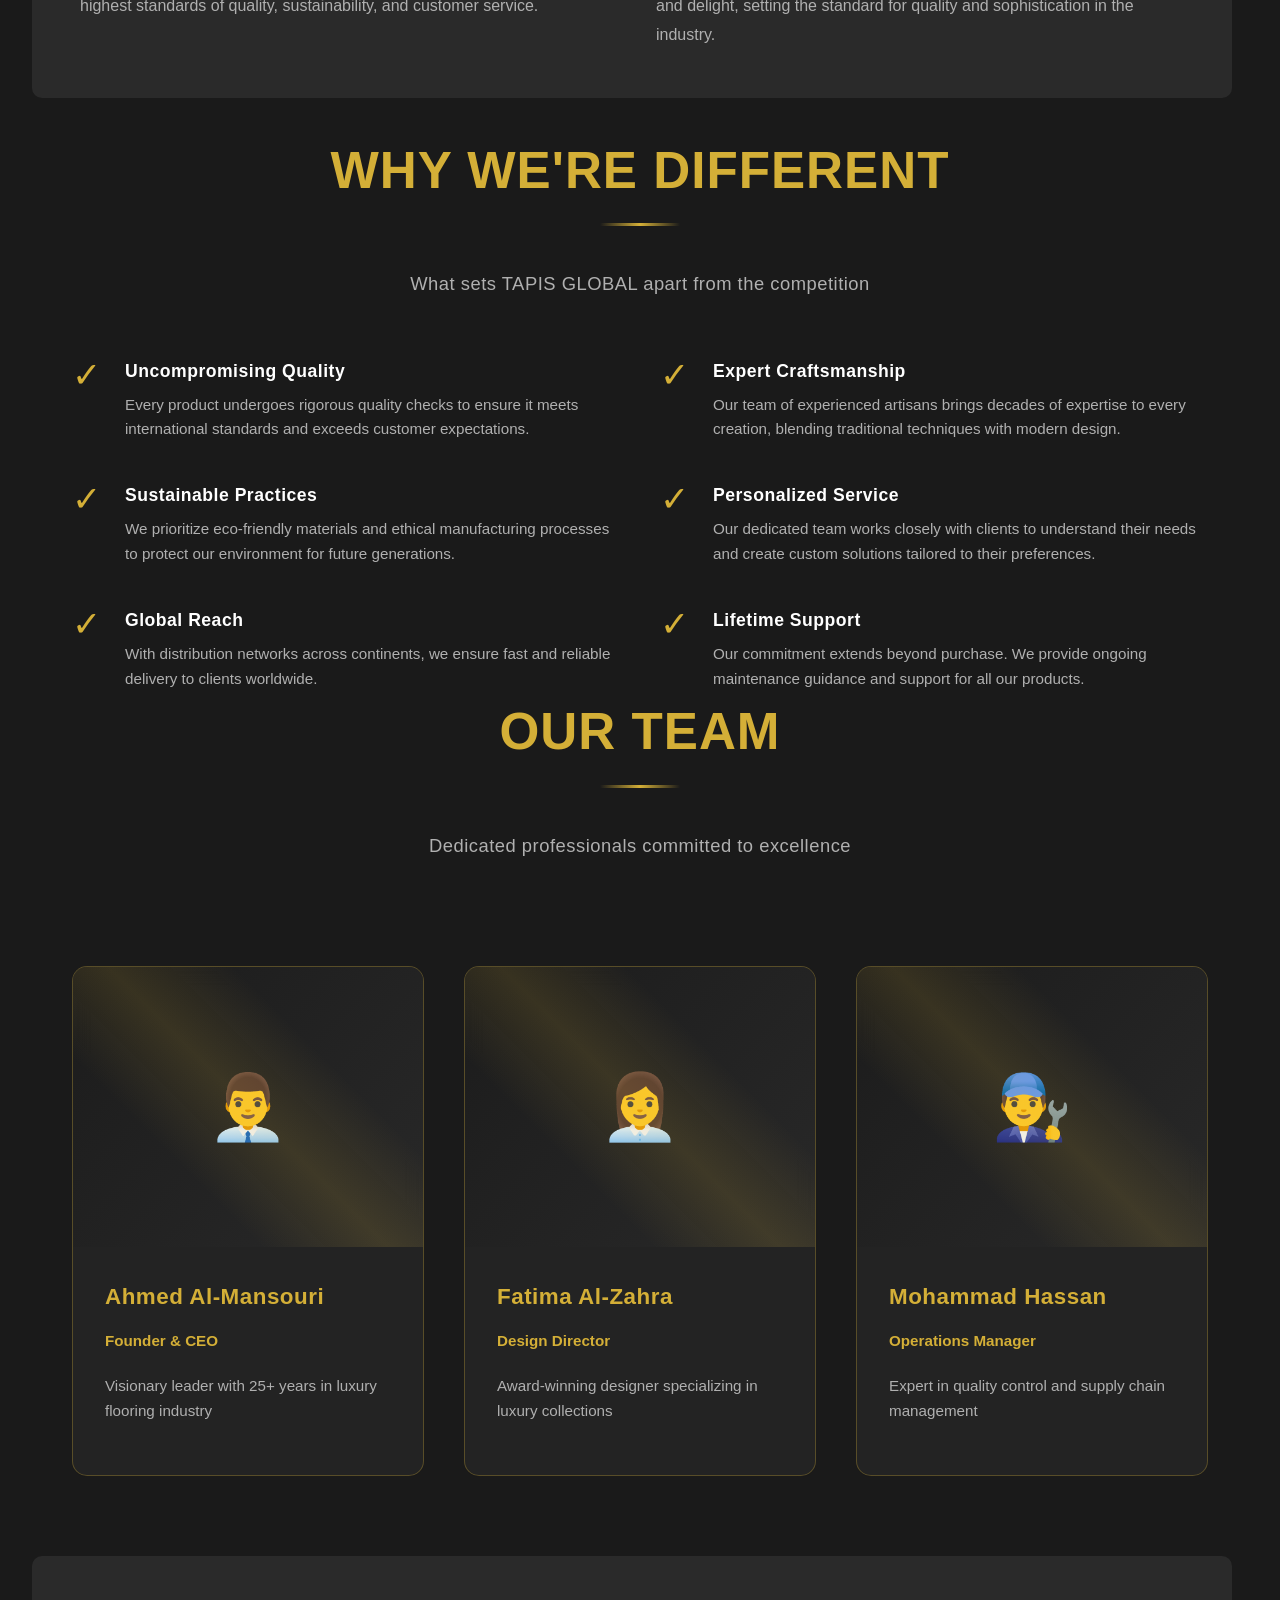
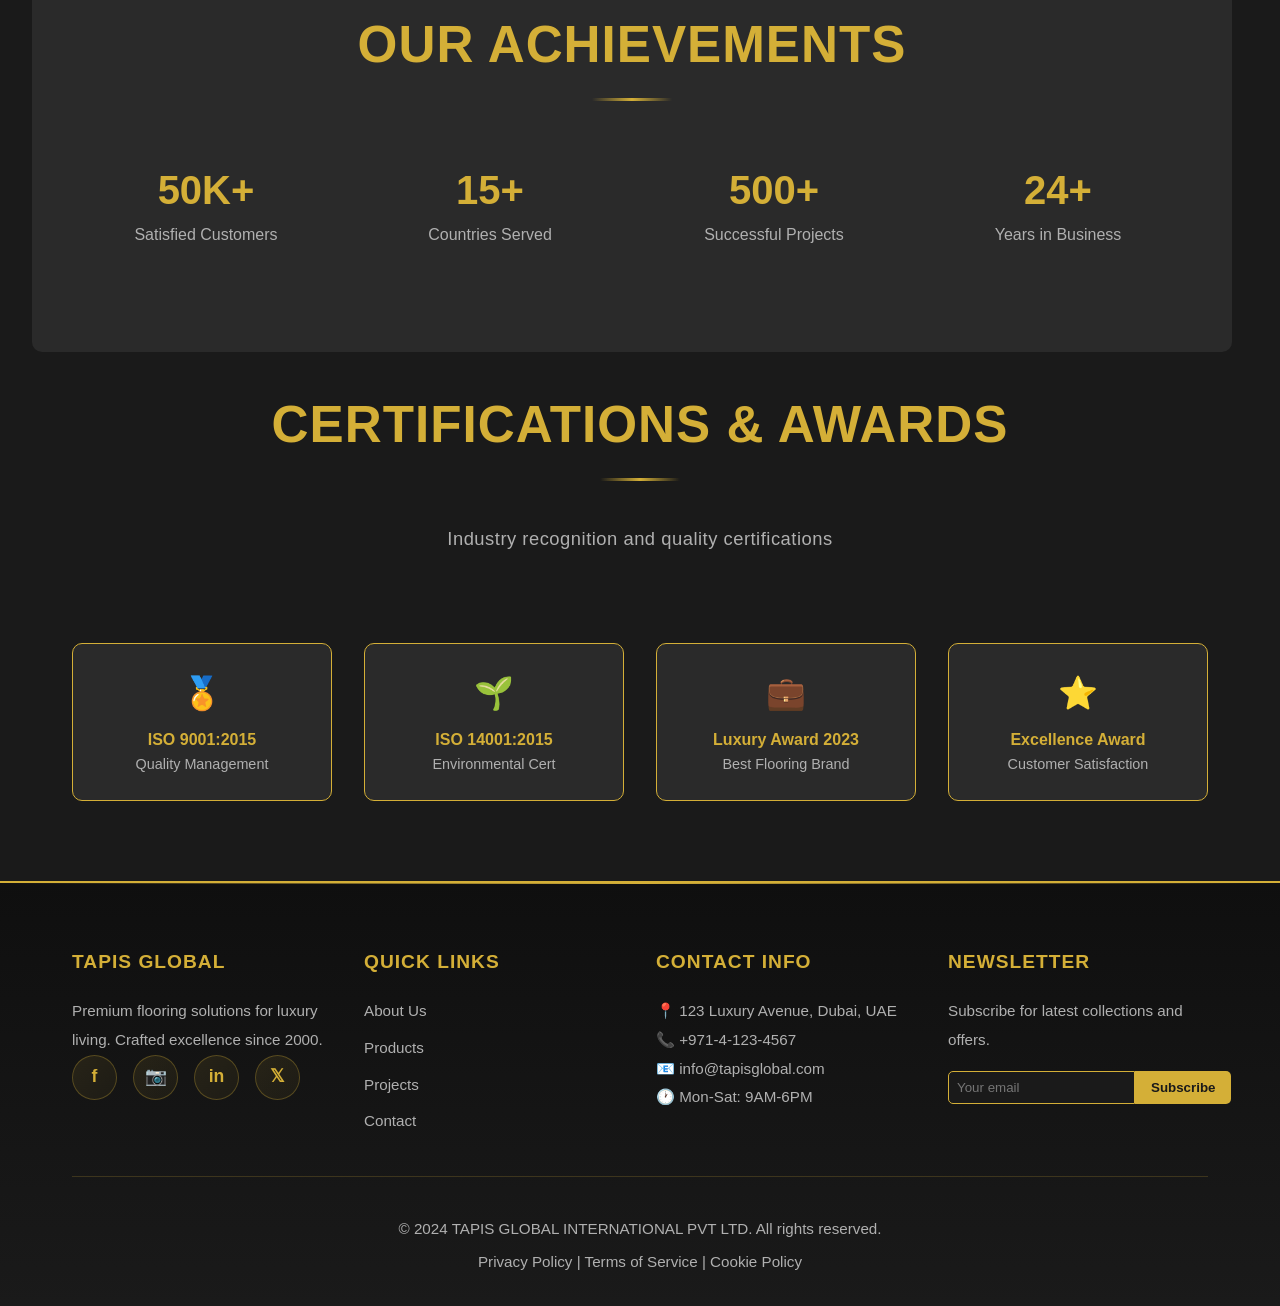
==== commit 31714226: "first commit" ====
--- a/about.html
+++ b/about.html
@@ -1,251 +1,251 @@
-<!DOCTYPE html>
-<html lang="en">
-<head>
-    <meta charset="UTF-8">
-    <meta name="viewport" content="width=device-width, initial-scale=1.0">
-    <title>About Us - TAPIS GLOBAL INTERNATIONAL</title>
-    <link rel="stylesheet" href="css/styles.css">
-</head>
-<body>
-    <!-- Navigation -->
-    <nav>
-        <div class="navbar">
-            <a href="index.html" class="logo">TAPIS<span> GLOBAL</span></a>
-            <ul class="nav-links">
-                <li><a href="index.html">Home</a></li>
-                <li><a href="about.html">About</a></li>
-                <li><a href="products.html">Products</a></li>
-                <li><a href="projects.html">Projects</a></li>
-                <li><a href="contact.html">Contact</a></li>
-            </ul>
-            <div class="hamburger">
-                <span></span>
-                <span></span>
-                <span></span>
-            </div>
-        </div>
-    </nav>
-
-    <!-- Hero Section -->
-    <section class="hero" style="min-height: 400px;">
-        <div class="hero-content">
-            <h1>About TAPIS <span style="color: #d4af37;">GLOBAL</span></h1>
-            <p>Leading the world in premium flooring solutions with 20+ years of excellence, innovation, and customer satisfaction.</p>
-        </div>
-        <div class="about-image">
-            🏆
-        </div>
-    </section>
-
-    <!-- Company Overview -->
-    <section class="container">
-        <h2>Our Story</h2>
-        <div class="about-grid">
-            <div class="about-content">
-                <h3>A Legacy of Excellence</h3>
-                <p>Founded in 2000, TAPIS GLOBAL INTERNATIONAL PVT LTD has established itself as a premier provider of luxury flooring solutions. Our journey began with a simple vision: to deliver world-class flooring products that combine elegance, durability, and innovation.</p>
-                <p>Starting as a boutique carpet manufacturer, we have evolved into a globally recognized brand, serving prestigious clients across residential, commercial, and hospitality sectors. Our commitment to quality and customer satisfaction has made us the preferred choice for discerning buyers worldwide.</p>
-                <p>Today, we operate from state-of-the-art facilities in Dubai and maintain partnerships with leading designers, architects, and interior specialists. Our collections represent the perfect fusion of traditional craftsmanship and contemporary design.</p>
-            </div>
-            <div class="about-image">
-                🌟
-            </div>
-        </div>
-    </section>
-
-    <!-- Mission & Vision -->
-    <section class="container" style="background-color: var(--secondary-color); margin: 2rem; padding: 3rem; border-radius: 10px;">
-        <div style="display: grid; grid-template-columns: 1fr 1fr; gap: 3rem;">
-            <div>
-                <h3 style="color: var(--accent-color); font-size: 1.5rem; margin-bottom: 1rem;">Our Mission</h3>
-                <p style="color: var(--text-light); line-height: 1.8;">To provide premium flooring solutions that enhance the beauty and functionality of residential and commercial spaces, while maintaining the highest standards of quality, sustainability, and customer service.</p>
-            </div>
-            <div>
-                <h3 style="color: var(--accent-color); font-size: 1.5rem; margin-bottom: 1rem;">Our Vision</h3>
-                <p style="color: var(--text-light); line-height: 1.8;">To be the global leader in luxury flooring, recognized for innovation, craftsmanship, and excellence. We aspire to create spaces that inspire and delight, setting the standard for quality and sophistication in the industry.</p>
-            </div>
-        </div>
-    </section>
-
-    <!-- Why We're Different -->
-    <section class="container">
-        <h2>Why We're Different</h2>
-        <p class="section-subtitle">What sets TAPIS GLOBAL apart from the competition</p>
-        <div class="features-list" style="grid-template-columns: repeat(2, 1fr);">
-            <div class="feature-item">
-                <div class="feature-icon">✓</div>
-                <div>
-                    <h4>Uncompromising Quality</h4>
-                    <p>Every product undergoes rigorous quality checks to ensure it meets international standards and exceeds customer expectations.</p>
-                </div>
-            </div>
-            <div class="feature-item">
-                <div class="feature-icon">✓</div>
-                <div>
-                    <h4>Expert Craftsmanship</h4>
-                    <p>Our team of experienced artisans brings decades of expertise to every creation, blending traditional techniques with modern design.</p>
-                </div>
-            </div>
-            <div class="feature-item">
-                <div class="feature-icon">✓</div>
-                <div>
-                    <h4>Sustainable Practices</h4>
-                    <p>We prioritize eco-friendly materials and ethical manufacturing processes to protect our environment for future generations.</p>
-                </div>
-            </div>
-            <div class="feature-item">
-                <div class="feature-icon">✓</div>
-                <div>
-                    <h4>Personalized Service</h4>
-                    <p>Our dedicated team works closely with clients to understand their needs and create custom solutions tailored to their preferences.</p>
-                </div>
-            </div>
-            <div class="feature-item">
-                <div class="feature-icon">✓</div>
-                <div>
-                    <h4>Global Reach</h4>
-                    <p>With distribution networks across continents, we ensure fast and reliable delivery to clients worldwide.</p>
-                </div>
-            </div>
-            <div class="feature-item">
-                <div class="feature-icon">✓</div>
-                <div>
-                    <h4>Lifetime Support</h4>
-                    <p>Our commitment extends beyond purchase. We provide ongoing maintenance guidance and support for all our products.</p>
-                </div>
-            </div>
-        </div>
-    </section>
-
-    <!-- Team Section -->
-    <section class="container">
-        <h2>Our Team</h2>
-        <p class="section-subtitle">Dedicated professionals committed to excellence</p>
-        <div class="product-grid">
-            <div class="product-card">
-                <div class="product-image">👨‍💼</div>
-                <div class="product-info">
-                    <h3>Ahmed Al-Mansouri</h3>
-                    <p style="color: var(--accent-color); font-weight: bold;">Founder & CEO</p>
-                    <p>Visionary leader with 25+ years in luxury flooring industry</p>
-                </div>
-            </div>
-            <div class="product-card">
-                <div class="product-image">👩‍💼</div>
-                <div class="product-info">
-                    <h3>Fatima Al-Zahra</h3>
-                    <p style="color: var(--accent-color); font-weight: bold;">Design Director</p>
-                    <p>Award-winning designer specializing in luxury collections</p>
-                </div>
-            </div>
-            <div class="product-card">
-                <div class="product-image">👨‍🔧</div>
-                <div class="product-info">
-                    <h3>Mohammad Hassan</h3>
-                    <p style="color: var(--accent-color); font-weight: bold;">Operations Manager</p>
-                    <p>Expert in quality control and supply chain management</p>
-                </div>
-            </div>
-        </div>
-    </section>
-
-    <!-- Achievements -->
-    <section class="container" style="background-color: var(--secondary-color); margin: 2rem; padding: 3rem; border-radius: 10px;">
-        <h2>Our Achievements</h2>
-        <div style="display: grid; grid-template-columns: repeat(auto-fit, minmax(200px, 1fr)); gap: 2rem; padding: 2rem 0;">
-            <div style="text-align: center; padding: 1.5rem;">
-                <p style="font-size: 2.5rem; color: var(--accent-color); font-weight: bold;">50K+</p>
-                <p style="color: var(--text-light);">Satisfied Customers</p>
-            </div>
-            <div style="text-align: center; padding: 1.5rem;">
-                <p style="font-size: 2.5rem; color: var(--accent-color); font-weight: bold;">15+</p>
-                <p style="color: var(--text-light);">Countries Served</p>
-            </div>
-            <div style="text-align: center; padding: 1.5rem;">
-                <p style="font-size: 2.5rem; color: var(--accent-color); font-weight: bold;">500+</p>
-                <p style="color: var(--text-light);">Successful Projects</p>
-            </div>
-            <div style="text-align: center; padding: 1.5rem;">
-                <p style="font-size: 2.5rem; color: var(--accent-color); font-weight: bold;">24+</p>
-                <p style="color: var(--text-light);">Years in Business</p>
-            </div>
-        </div>
-    </section>
-
-    <!-- Certifications -->
-    <section class="container">
-        <h2>Certifications & Awards</h2>
-        <p class="section-subtitle">Industry recognition and quality certifications</p>
-        <div style="display: grid; grid-template-columns: repeat(auto-fit, minmax(200px, 1fr)); gap: 2rem; padding: 2rem 0;">
-            <div style="text-align: center; padding: 1.5rem; background-color: var(--secondary-color); border-radius: 10px; border: 1px solid var(--accent-color);">
-                <p style="font-size: 2rem; margin-bottom: 0.5rem;">🏅</p>
-                <p style="color: var(--accent-color); font-weight: bold;">ISO 9001:2015</p>
-                <p style="color: var(--text-light); font-size: 0.9rem;">Quality Management</p>
-            </div>
-            <div style="text-align: center; padding: 1.5rem; background-color: var(--secondary-color); border-radius: 10px; border: 1px solid var(--accent-color);">
-                <p style="font-size: 2rem; margin-bottom: 0.5rem;">🌱</p>
-                <p style="color: var(--accent-color); font-weight: bold;">ISO 14001:2015</p>
-                <p style="color: var(--text-light); font-size: 0.9rem;">Environmental Cert</p>
-            </div>
-            <div style="text-align: center; padding: 1.5rem; background-color: var(--secondary-color); border-radius: 10px; border: 1px solid var(--accent-color);">
-                <p style="font-size: 2rem; margin-bottom: 0.5rem;">💼</p>
-                <p style="color: var(--accent-color); font-weight: bold;">Luxury Award 2023</p>
-                <p style="color: var(--text-light); font-size: 0.9rem;">Best Flooring Brand</p>
-            </div>
-            <div style="text-align: center; padding: 1.5rem; background-color: var(--secondary-color); border-radius: 10px; border: 1px solid var(--accent-color);">
-                <p style="font-size: 2rem; margin-bottom: 0.5rem;">⭐</p>
-                <p style="color: var(--accent-color); font-weight: bold;">Excellence Award</p>
-                <p style="color: var(--text-light); font-size: 0.9rem;">Customer Satisfaction</p>
-            </div>
-        </div>
-    </section>
-
-    <!-- Footer -->
-    <footer>
-        <div class="container">
-            <div class="footer-content">
-                <div class="footer-section">
-                    <h3>TAPIS GLOBAL</h3>
-                    <p>Premium flooring solutions for luxury living. Crafted excellence since 2000.</p>
-                    <div class="social-links">
-                        <a href="#" title="Facebook">f</a>
-                        <a href="#" title="Instagram">📷</a>
-                        <a href="#" title="LinkedIn">in</a>
-                        <a href="#" title="Twitter">𝕏</a>
-                    </div>
-                </div>
-                <div class="footer-section">
-                    <h3>Quick Links</h3>
-                    <ul>
-                        <li><a href="about.html">About Us</a></li>
-                        <li><a href="products.html">Products</a></li>
-                        <li><a href="projects.html">Projects</a></li>
-                        <li><a href="contact.html">Contact</a></li>
-                    </ul>
-                </div>
-                <div class="footer-section">
-                    <h3>Contact Info</h3>
-                    <p>📍 123 Luxury Avenue, Dubai, UAE</p>
-                    <p>📞 +971-4-123-4567</p>
-                    <p>📧 info@tapisglobal.com</p>
-                    <p>🕐 Mon-Sat: 9AM-6PM</p>
-                </div>
-                <div class="footer-section">
-                    <h3>Newsletter</h3>
-                    <p>Subscribe for latest collections and offers.</p>
-                    <form style="display: flex; margin-top: 1rem;">
-                        <input type="email" placeholder="Your email" style="flex: 1; padding: 0.5rem; background-color: var(--primary-color); color: var(--text-color); border: 1px solid var(--accent-color); border-radius: 5px 0 0 5px;">
-                        <button type="submit" style="background-color: var(--accent-color); color: var(--primary-color); padding: 0.5rem 1rem; border: none; border-radius: 0 5px 5px 0; cursor: pointer; font-weight: bold;">Subscribe</button>
-                    </form>
-                </div>
-            </div>
-            <div class="footer-bottom">
-                <p>&copy; 2024 TAPIS GLOBAL INTERNATIONAL PVT LTD. All rights reserved.</p>
-                <p>Privacy Policy | Terms of Service | Cookie Policy</p>
-            </div>
-        </div>
-    </footer>
-
-    <script src="js/script.js"></script>
-</body>
-</html>
+<!DOCTYPE html>
+<html lang="en">
+<head>
+    <meta charset="UTF-8">
+    <meta name="viewport" content="width=device-width, initial-scale=1.0">
+    <title>About Us - TAPIS GLOBAL INTERNATIONAL</title>
+    <link rel="stylesheet" href="css/styles.css">
+</head>
+<body>
+    <!-- Navigation -->
+    <nav>
+        <div class="navbar">
+            <a href="index.html" class="logo">TAPIS<span> GLOBAL</span></a>
+            <ul class="nav-links">
+                <li><a href="index.html">Home</a></li>
+                <li><a href="about.html">About</a></li>
+                <li><a href="products.html">Products</a></li>
+                <li><a href="projects.html">Projects</a></li>
+                <li><a href="contact.html">Contact</a></li>
+            </ul>
+            <div class="hamburger">
+                <span></span>
+                <span></span>
+                <span></span>
+            </div>
+        </div>
+    </nav>
+
+    <!-- Hero Section -->
+    <section class="hero" style="min-height: 400px;">
+        <div class="hero-content">
+            <h1>About TAPIS <span style="color: #d4af37;">GLOBAL</span></h1>
+            <p>Leading the world in premium flooring solutions with 20+ years of excellence, innovation, and customer satisfaction.</p>
+        </div>
+        <div class="about-image">
+            🏆
+        </div>
+    </section>
+
+    <!-- Company Overview -->
+    <section class="container">
+        <h2>Our Story</h2>
+        <div class="about-grid">
+            <div class="about-content">
+                <h3>A Legacy of Excellence</h3>
+                <p>Founded in 2000, TAPIS GLOBAL INTERNATIONAL PVT LTD has established itself as a premier provider of luxury flooring solutions. Our journey began with a simple vision: to deliver world-class flooring products that combine elegance, durability, and innovation.</p>
+                <p>Starting as a boutique carpet manufacturer, we have evolved into a globally recognized brand, serving prestigious clients across residential, commercial, and hospitality sectors. Our commitment to quality and customer satisfaction has made us the preferred choice for discerning buyers worldwide.</p>
+                <p>Today, we operate from state-of-the-art facilities in Dubai and maintain partnerships with leading designers, architects, and interior specialists. Our collections represent the perfect fusion of traditional craftsmanship and contemporary design.</p>
+            </div>
+            <div class="about-image">
+                🌟
+            </div>
+        </div>
+    </section>
+
+    <!-- Mission & Vision -->
+    <section class="container" style="background-color: var(--secondary-color); margin: 2rem; padding: 3rem; border-radius: 10px;">
+        <div style="display: grid; grid-template-columns: 1fr 1fr; gap: 3rem;">
+            <div>
+                <h3 style="color: var(--accent-color); font-size: 1.5rem; margin-bottom: 1rem;">Our Mission</h3>
+                <p style="color: var(--text-light); line-height: 1.8;">To provide premium flooring solutions that enhance the beauty and functionality of residential and commercial spaces, while maintaining the highest standards of quality, sustainability, and customer service.</p>
+            </div>
+            <div>
+                <h3 style="color: var(--accent-color); font-size: 1.5rem; margin-bottom: 1rem;">Our Vision</h3>
+                <p style="color: var(--text-light); line-height: 1.8;">To be the global leader in luxury flooring, recognized for innovation, craftsmanship, and excellence. We aspire to create spaces that inspire and delight, setting the standard for quality and sophistication in the industry.</p>
+            </div>
+        </div>
+    </section>
+
+    <!-- Why We're Different -->
+    <section class="container">
+        <h2>Why We're Different</h2>
+        <p class="section-subtitle">What sets TAPIS GLOBAL apart from the competition</p>
+        <div class="features-list" style="grid-template-columns: repeat(2, 1fr);">
+            <div class="feature-item">
+                <div class="feature-icon">✓</div>
+                <div>
+                    <h4>Uncompromising Quality</h4>
+                    <p>Every product undergoes rigorous quality checks to ensure it meets international standards and exceeds customer expectations.</p>
+                </div>
+            </div>
+            <div class="feature-item">
+                <div class="feature-icon">✓</div>
+                <div>
+                    <h4>Expert Craftsmanship</h4>
+                    <p>Our team of experienced artisans brings decades of expertise to every creation, blending traditional techniques with modern design.</p>
+                </div>
+            </div>
+            <div class="feature-item">
+                <div class="feature-icon">✓</div>
+                <div>
+                    <h4>Sustainable Practices</h4>
+                    <p>We prioritize eco-friendly materials and ethical manufacturing processes to protect our environment for future generations.</p>
+                </div>
+            </div>
+            <div class="feature-item">
+                <div class="feature-icon">✓</div>
+                <div>
+                    <h4>Personalized Service</h4>
+                    <p>Our dedicated team works closely with clients to understand their needs and create custom solutions tailored to their preferences.</p>
+                </div>
+            </div>
+            <div class="feature-item">
+                <div class="feature-icon">✓</div>
+                <div>
+                    <h4>Global Reach</h4>
+                    <p>With distribution networks across continents, we ensure fast and reliable delivery to clients worldwide.</p>
+                </div>
+            </div>
+            <div class="feature-item">
+                <div class="feature-icon">✓</div>
+                <div>
+                    <h4>Lifetime Support</h4>
+                    <p>Our commitment extends beyond purchase. We provide ongoing maintenance guidance and support for all our products.</p>
+                </div>
+            </div>
+        </div>
+    </section>
+
+    <!-- Team Section -->
+    <section class="container">
+        <h2>Our Team</h2>
+        <p class="section-subtitle">Dedicated professionals committed to excellence</p>
+        <div class="product-grid">
+            <div class="product-card">
+                <div class="product-image">👨‍💼</div>
+                <div class="product-info">
+                    <h3>Ahmed Al-Mansouri</h3>
+                    <p style="color: var(--accent-color); font-weight: bold;">Founder & CEO</p>
+                    <p>Visionary leader with 25+ years in luxury flooring industry</p>
+                </div>
+            </div>
+            <div class="product-card">
+                <div class="product-image">👩‍💼</div>
+                <div class="product-info">
+                    <h3>Fatima Al-Zahra</h3>
+                    <p style="color: var(--accent-color); font-weight: bold;">Design Director</p>
+                    <p>Award-winning designer specializing in luxury collections</p>
+                </div>
+            </div>
+            <div class="product-card">
+                <div class="product-image">👨‍🔧</div>
+                <div class="product-info">
+                    <h3>Mohammad Hassan</h3>
+                    <p style="color: var(--accent-color); font-weight: bold;">Operations Manager</p>
+                    <p>Expert in quality control and supply chain management</p>
+                </div>
+            </div>
+        </div>
+    </section>
+
+    <!-- Achievements -->
+    <section class="container" style="background-color: var(--secondary-color); margin: 2rem; padding: 3rem; border-radius: 10px;">
+        <h2>Our Achievements</h2>
+        <div style="display: grid; grid-template-columns: repeat(auto-fit, minmax(200px, 1fr)); gap: 2rem; padding: 2rem 0;">
+            <div style="text-align: center; padding: 1.5rem;">
+                <p style="font-size: 2.5rem; color: var(--accent-color); font-weight: bold;">50K+</p>
+                <p style="color: var(--text-light);">Satisfied Customers</p>
+            </div>
+            <div style="text-align: center; padding: 1.5rem;">
+                <p style="font-size: 2.5rem; color: var(--accent-color); font-weight: bold;">15+</p>
+                <p style="color: var(--text-light);">Countries Served</p>
+            </div>
+            <div style="text-align: center; padding: 1.5rem;">
+                <p style="font-size: 2.5rem; color: var(--accent-color); font-weight: bold;">500+</p>
+                <p style="color: var(--text-light);">Successful Projects</p>
+            </div>
+            <div style="text-align: center; padding: 1.5rem;">
+                <p style="font-size: 2.5rem; color: var(--accent-color); font-weight: bold;">24+</p>
+                <p style="color: var(--text-light);">Years in Business</p>
+            </div>
+        </div>
+    </section>
+
+    <!-- Certifications -->
+    <section class="container">
+        <h2>Certifications & Awards</h2>
+        <p class="section-subtitle">Industry recognition and quality certifications</p>
+        <div style="display: grid; grid-template-columns: repeat(auto-fit, minmax(200px, 1fr)); gap: 2rem; padding: 2rem 0;">
+            <div style="text-align: center; padding: 1.5rem; background-color: var(--secondary-color); border-radius: 10px; border: 1px solid var(--accent-color);">
+                <p style="font-size: 2rem; margin-bottom: 0.5rem;">🏅</p>
+                <p style="color: var(--accent-color); font-weight: bold;">ISO 9001:2015</p>
+                <p style="color: var(--text-light); font-size: 0.9rem;">Quality Management</p>
+            </div>
+            <div style="text-align: center; padding: 1.5rem; background-color: var(--secondary-color); border-radius: 10px; border: 1px solid var(--accent-color);">
+                <p style="font-size: 2rem; margin-bottom: 0.5rem;">🌱</p>
+                <p style="color: var(--accent-color); font-weight: bold;">ISO 14001:2015</p>
+                <p style="color: var(--text-light); font-size: 0.9rem;">Environmental Cert</p>
+            </div>
+            <div style="text-align: center; padding: 1.5rem; background-color: var(--secondary-color); border-radius: 10px; border: 1px solid var(--accent-color);">
+                <p style="font-size: 2rem; margin-bottom: 0.5rem;">💼</p>
+                <p style="color: var(--accent-color); font-weight: bold;">Luxury Award 2023</p>
+                <p style="color: var(--text-light); font-size: 0.9rem;">Best Flooring Brand</p>
+            </div>
+            <div style="text-align: center; padding: 1.5rem; background-color: var(--secondary-color); border-radius: 10px; border: 1px solid var(--accent-color);">
+                <p style="font-size: 2rem; margin-bottom: 0.5rem;">⭐</p>
+                <p style="color: var(--accent-color); font-weight: bold;">Excellence Award</p>
+                <p style="color: var(--text-light); font-size: 0.9rem;">Customer Satisfaction</p>
+            </div>
+        </div>
+    </section>
+
+    <!-- Footer -->
+    <footer>
+        <div class="container">
+            <div class="footer-content">
+                <div class="footer-section">
+                    <h3>TAPIS GLOBAL</h3>
+                    <p>Premium flooring solutions for luxury living. Crafted excellence since 2000.</p>
+                    <div class="social-links">
+                        <a href="#" title="Facebook">f</a>
+                        <a href="#" title="Instagram">📷</a>
+                        <a href="#" title="LinkedIn">in</a>
+                        <a href="#" title="Twitter">𝕏</a>
+                    </div>
+                </div>
+                <div class="footer-section">
+                    <h3>Quick Links</h3>
+                    <ul>
+                        <li><a href="about.html">About Us</a></li>
+                        <li><a href="products.html">Products</a></li>
+                        <li><a href="projects.html">Projects</a></li>
+                        <li><a href="contact.html">Contact</a></li>
+                    </ul>
+                </div>
+                <div class="footer-section">
+                    <h3>Contact Info</h3>
+                    <p>📍 123 Luxury Avenue, Dubai, UAE</p>
+                    <p>📞 +971-4-123-4567</p>
+                    <p>📧 info@tapisglobal.com</p>
+                    <p>🕐 Mon-Sat: 9AM-6PM</p>
+                </div>
+                <div class="footer-section">
+                    <h3>Newsletter</h3>
+                    <p>Subscribe for latest collections and offers.</p>
+                    <form style="display: flex; margin-top: 1rem;">
+                        <input type="email" placeholder="Your email" style="flex: 1; padding: 0.5rem; background-color: var(--primary-color); color: var(--text-color); border: 1px solid var(--accent-color); border-radius: 5px 0 0 5px;">
+                        <button type="submit" style="background-color: var(--accent-color); color: var(--primary-color); padding: 0.5rem 1rem; border: none; border-radius: 0 5px 5px 0; cursor: pointer; font-weight: bold;">Subscribe</button>
+                    </form>
+                </div>
+            </div>
+            <div class="footer-bottom">
+                <p>&copy; 2024 TAPIS GLOBAL INTERNATIONAL PVT LTD. All rights reserved.</p>
+                <p>Privacy Policy | Terms of Service | Cookie Policy</p>
+            </div>
+        </div>
+    </footer>
+
+    <script src="js/script.js"></script>
+</body>
+</html>
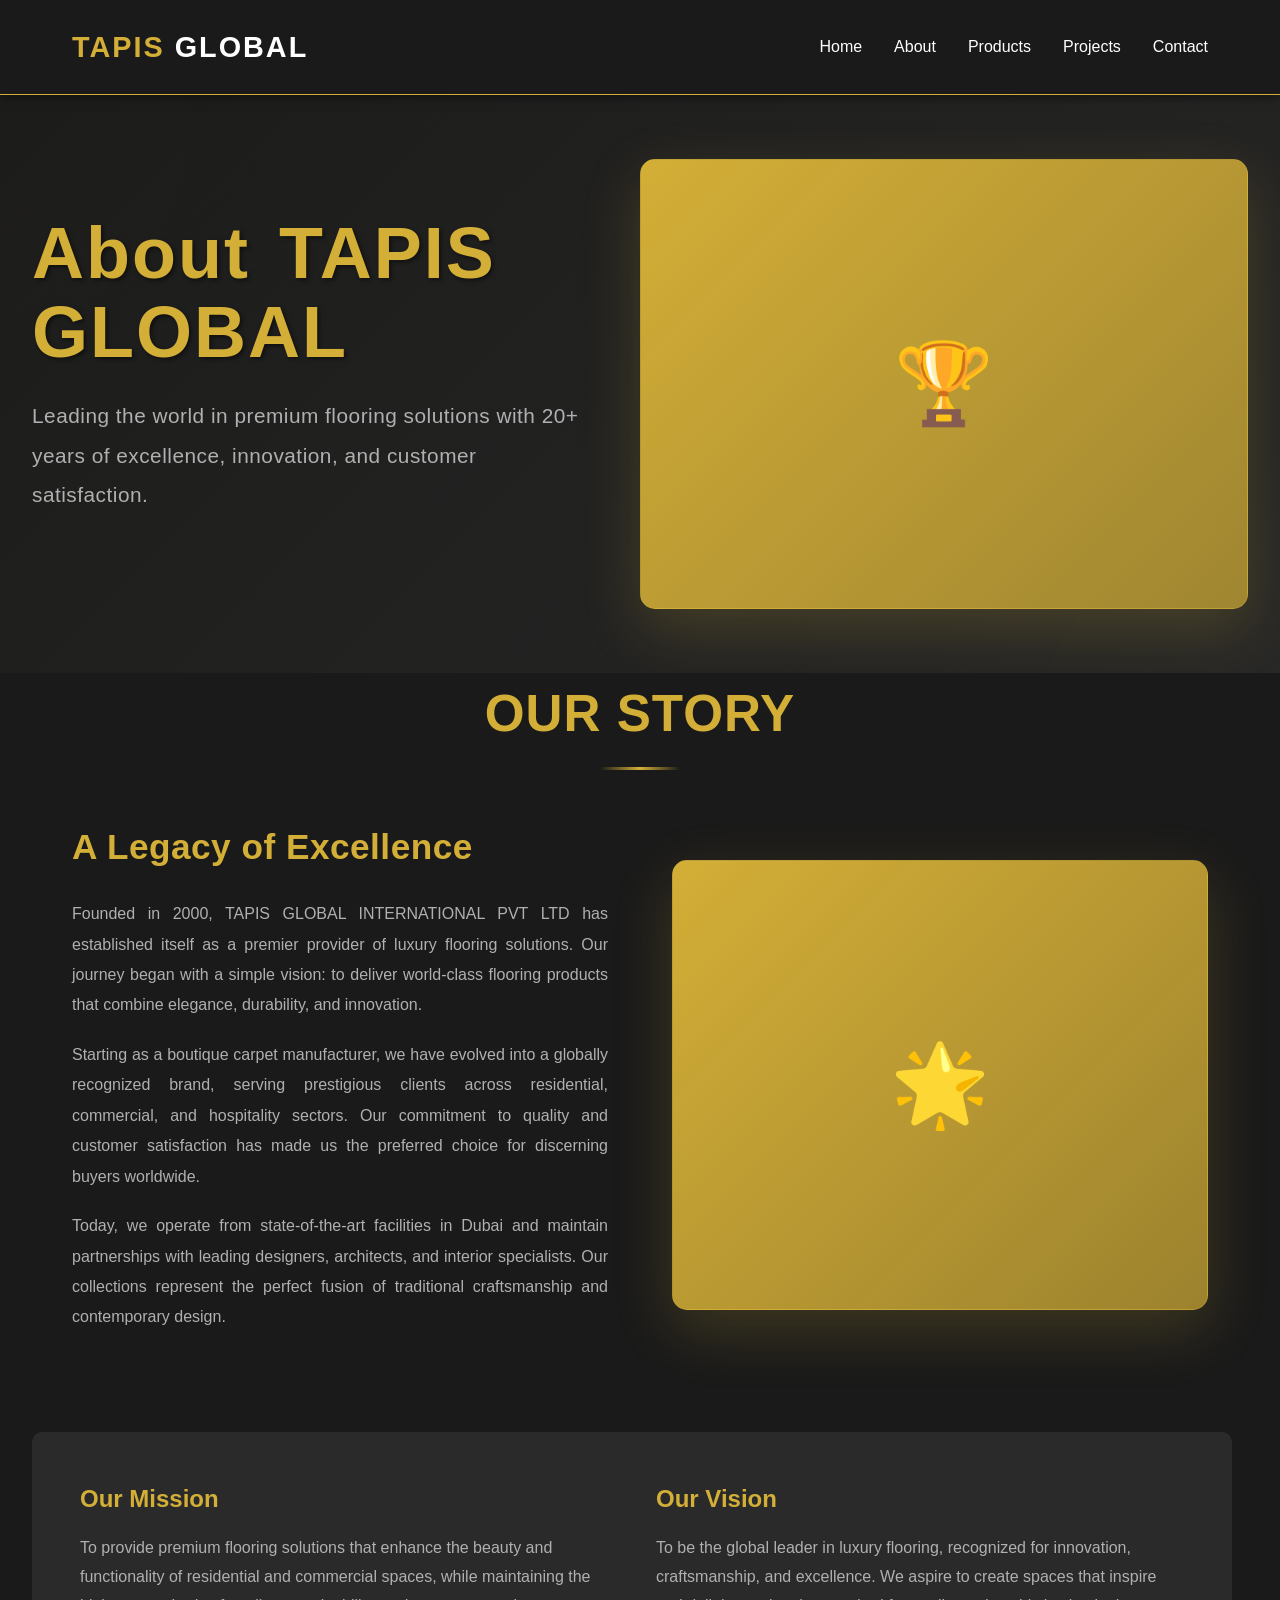
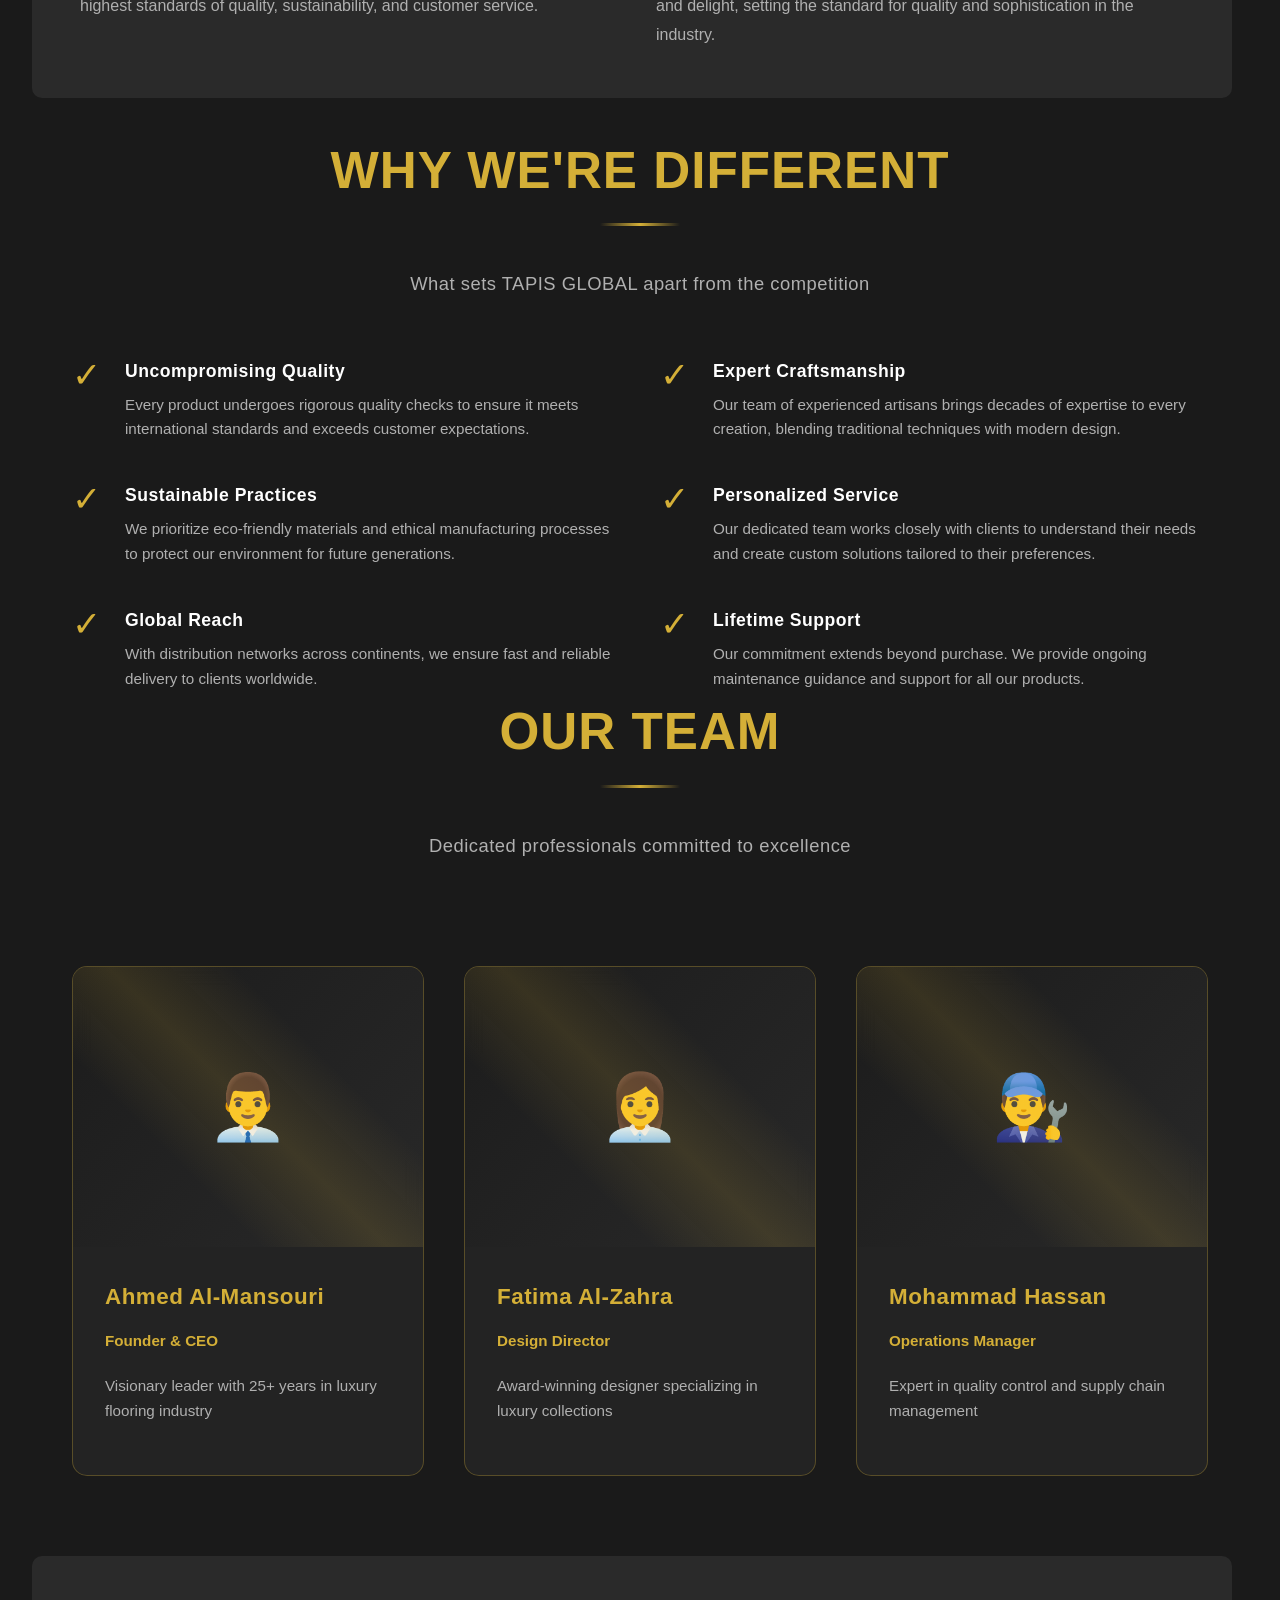
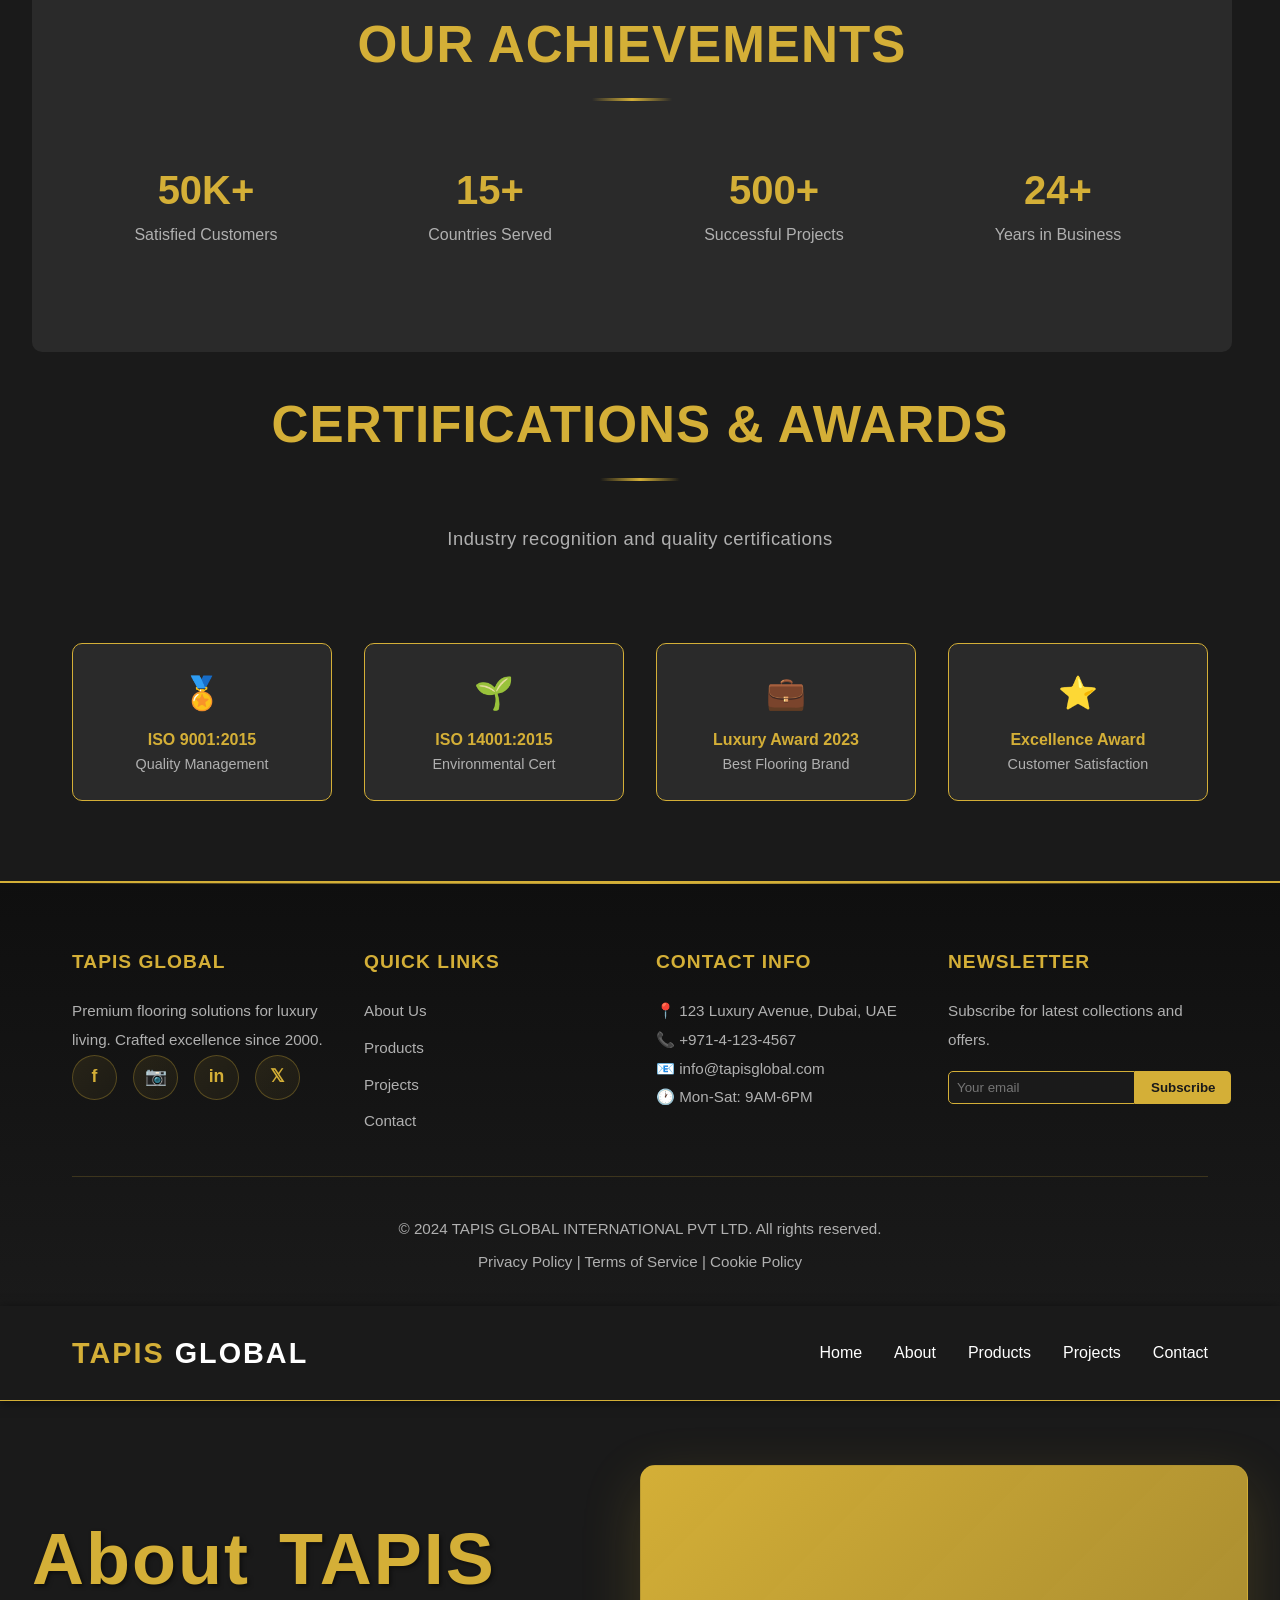
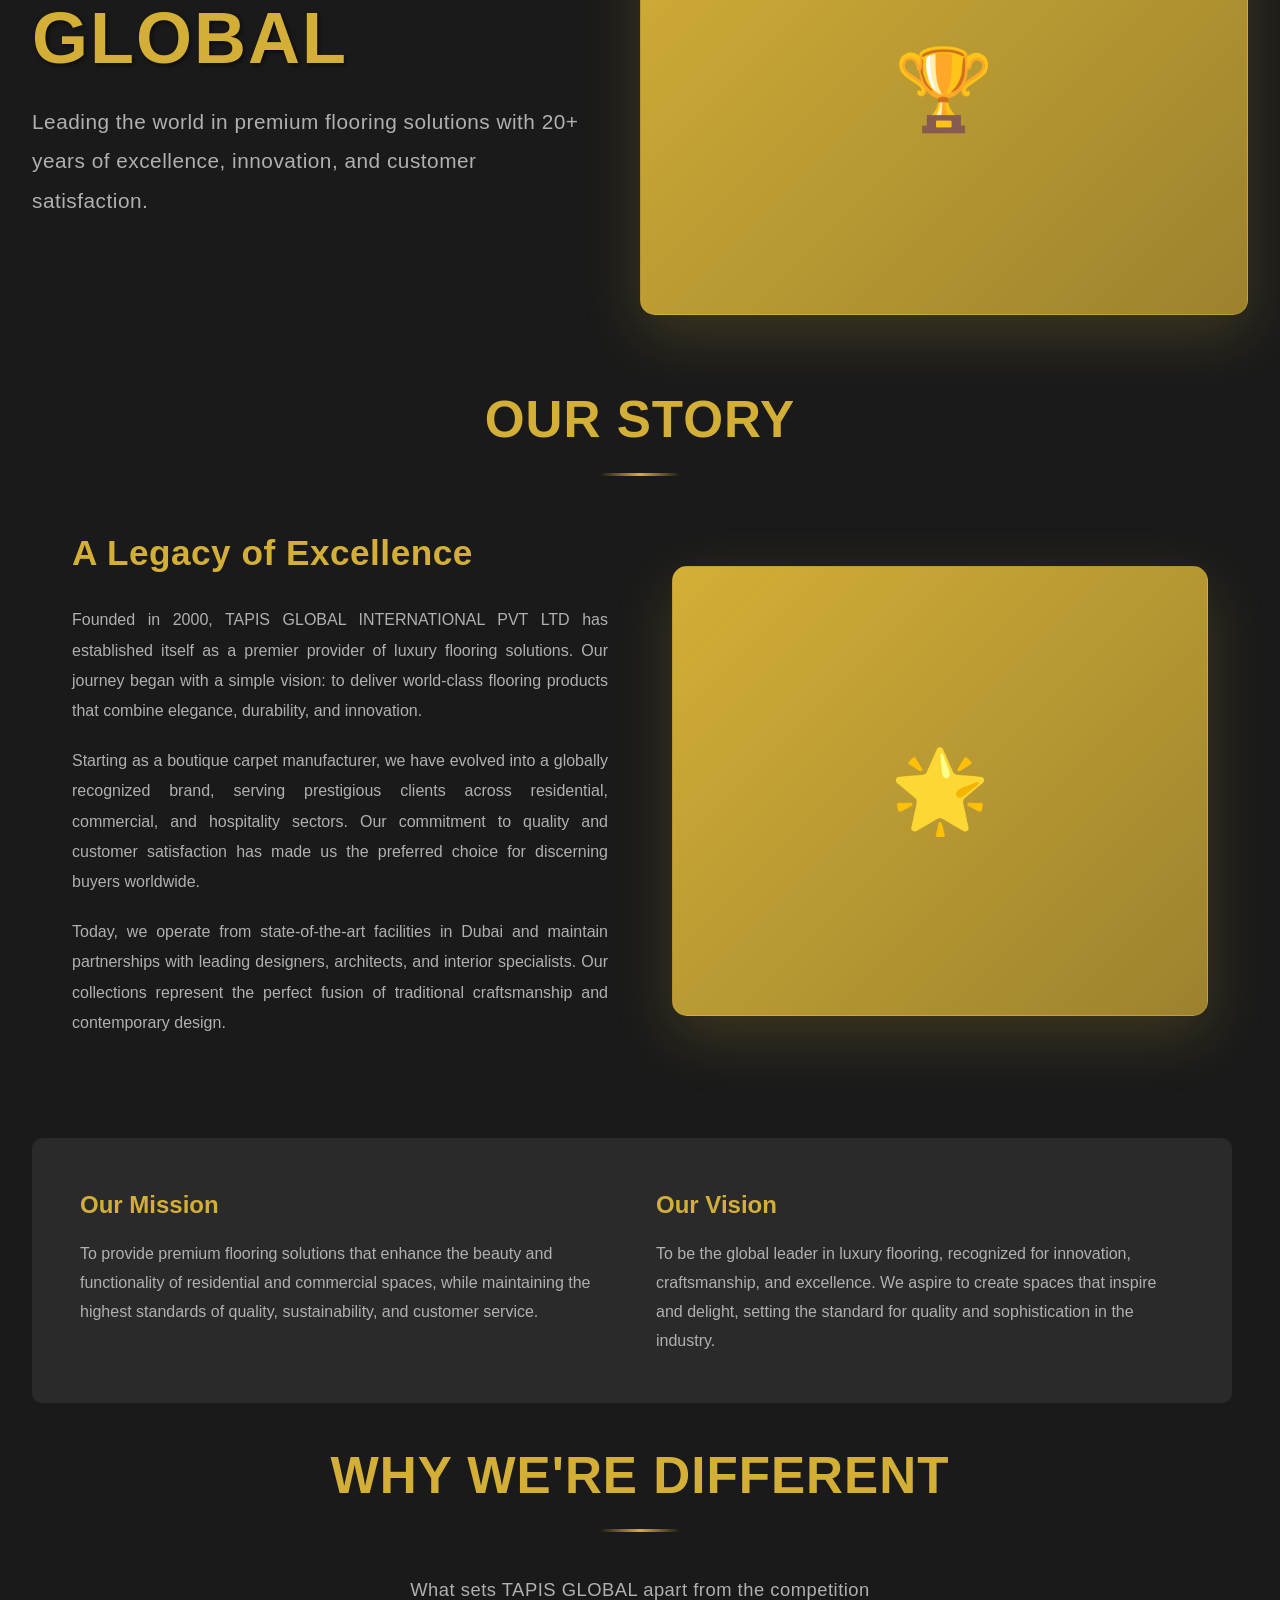
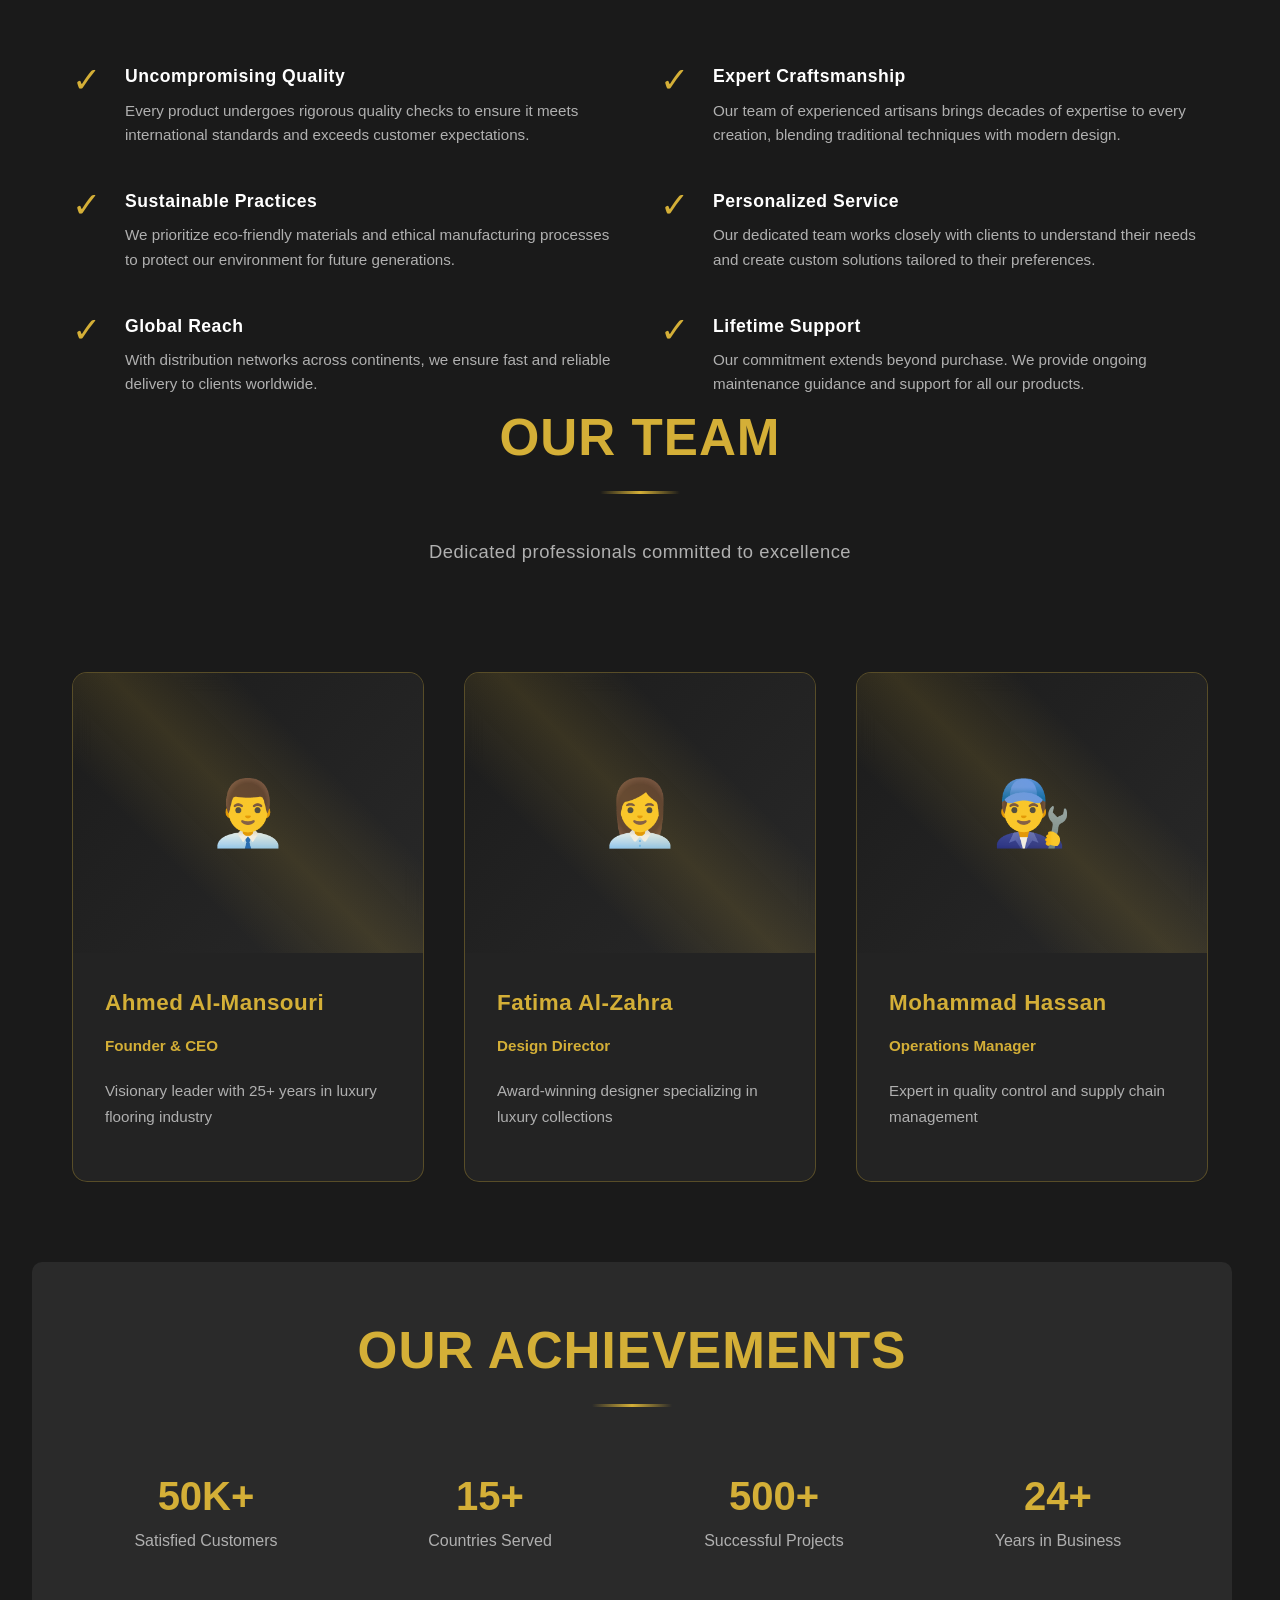
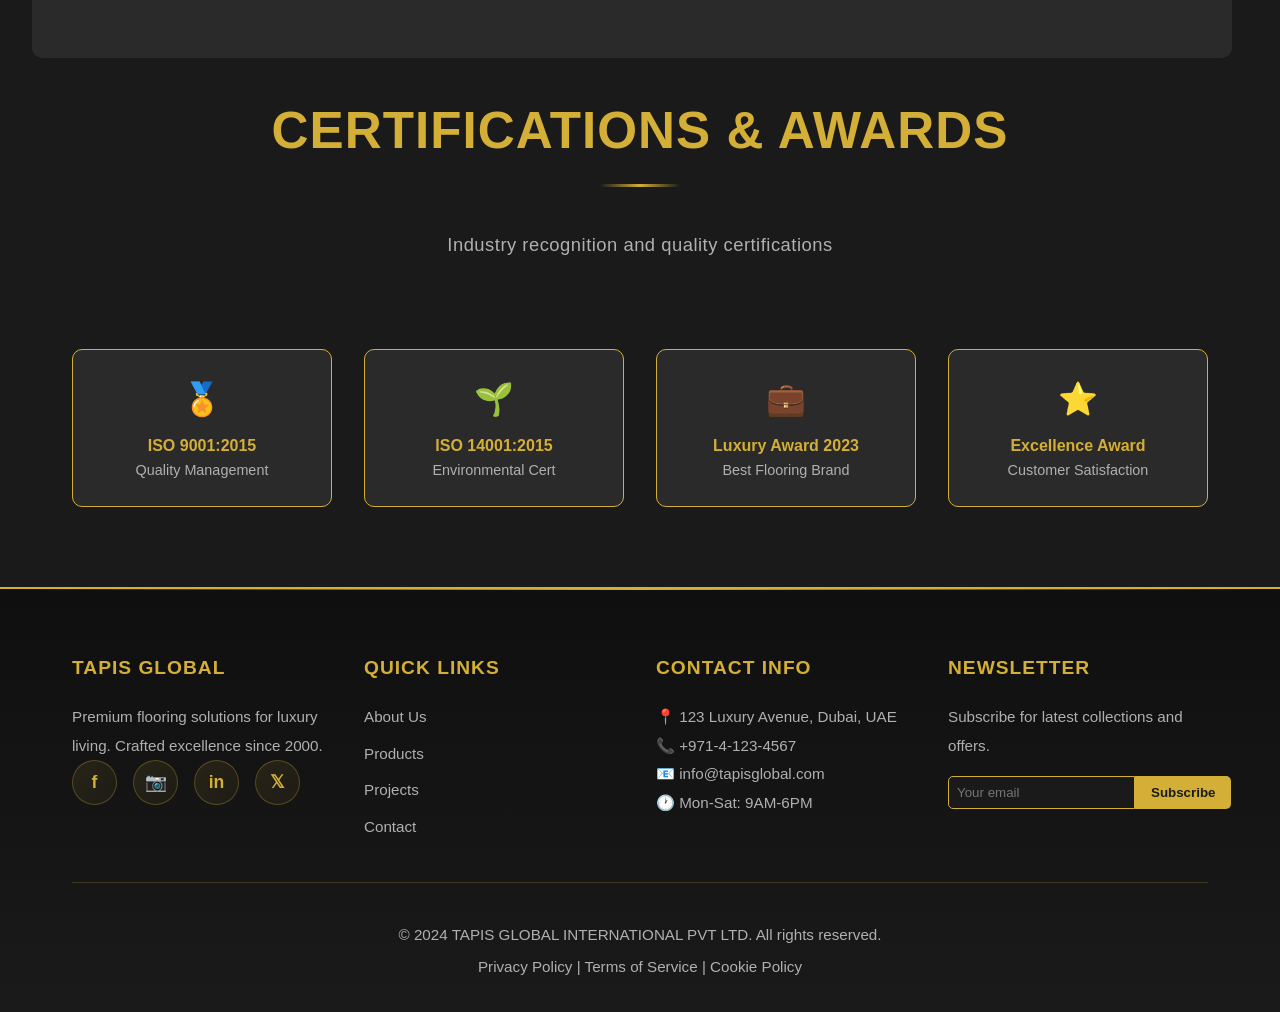
==== commit cf9b61e2: "merge resolved" ====
--- a/about.html
+++ b/about.html
@@ -249,3 +249,255 @@
     <script src="js/script.js"></script>
 </body>
 </html>
+
+<!DOCTYPE html>
+<html lang="en">
+<head>
+    <meta charset="UTF-8">
+    <meta name="viewport" content="width=device-width, initial-scale=1.0">
+    <title>About Us - TAPIS GLOBAL INTERNATIONAL</title>
+    <link rel="stylesheet" href="css/styles.css">
+</head>
+<body>
+    <!-- Navigation -->
+    <nav>
+        <div class="navbar">
+            <a href="index.html" class="logo">TAPIS<span> GLOBAL</span></a>
+            <ul class="nav-links">
+                <li><a href="index.html">Home</a></li>
+                <li><a href="about.html">About</a></li>
+                <li><a href="products.html">Products</a></li>
+                <li><a href="projects.html">Projects</a></li>
+                <li><a href="contact.html">Contact</a></li>
+            </ul>
+            <div class="hamburger">
+                <span></span>
+                <span></span>
+                <span></span>
+            </div>
+        </div>
+    </nav>
+
+    <!-- Hero Section -->
+    <section class="hero" style="min-height: 400px;">
+        <div class="hero-content">
+            <h1>About TAPIS <span style="color: #d4af37;">GLOBAL</span></h1>
+            <p>Leading the world in premium flooring solutions with 20+ years of excellence, innovation, and customer satisfaction.</p>
+        </div>
+        <div class="about-image">
+            🏆
+        </div>
+    </section>
+
+    <!-- Company Overview -->
+    <section class="container">
+        <h2>Our Story</h2>
+        <div class="about-grid">
+            <div class="about-content">
+                <h3>A Legacy of Excellence</h3>
+                <p>Founded in 2000, TAPIS GLOBAL INTERNATIONAL PVT LTD has established itself as a premier provider of luxury flooring solutions. Our journey began with a simple vision: to deliver world-class flooring products that combine elegance, durability, and innovation.</p>
+                <p>Starting as a boutique carpet manufacturer, we have evolved into a globally recognized brand, serving prestigious clients across residential, commercial, and hospitality sectors. Our commitment to quality and customer satisfaction has made us the preferred choice for discerning buyers worldwide.</p>
+                <p>Today, we operate from state-of-the-art facilities in Dubai and maintain partnerships with leading designers, architects, and interior specialists. Our collections represent the perfect fusion of traditional craftsmanship and contemporary design.</p>
+            </div>
+            <div class="about-image">
+                🌟
+            </div>
+        </div>
+    </section>
+
+    <!-- Mission & Vision -->
+    <section class="container" style="background-color: var(--secondary-color); margin: 2rem; padding: 3rem; border-radius: 10px;">
+        <div style="display: grid; grid-template-columns: 1fr 1fr; gap: 3rem;">
+            <div>
+                <h3 style="color: var(--accent-color); font-size: 1.5rem; margin-bottom: 1rem;">Our Mission</h3>
+                <p style="color: var(--text-light); line-height: 1.8;">To provide premium flooring solutions that enhance the beauty and functionality of residential and commercial spaces, while maintaining the highest standards of quality, sustainability, and customer service.</p>
+            </div>
+            <div>
+                <h3 style="color: var(--accent-color); font-size: 1.5rem; margin-bottom: 1rem;">Our Vision</h3>
+                <p style="color: var(--text-light); line-height: 1.8;">To be the global leader in luxury flooring, recognized for innovation, craftsmanship, and excellence. We aspire to create spaces that inspire and delight, setting the standard for quality and sophistication in the industry.</p>
+            </div>
+        </div>
+    </section>
+
+    <!-- Why We're Different -->
+    <section class="container">
+        <h2>Why We're Different</h2>
+        <p class="section-subtitle">What sets TAPIS GLOBAL apart from the competition</p>
+        <div class="features-list" style="grid-template-columns: repeat(2, 1fr);">
+            <div class="feature-item">
+                <div class="feature-icon">✓</div>
+                <div>
+                    <h4>Uncompromising Quality</h4>
+                    <p>Every product undergoes rigorous quality checks to ensure it meets international standards and exceeds customer expectations.</p>
+                </div>
+            </div>
+            <div class="feature-item">
+                <div class="feature-icon">✓</div>
+                <div>
+                    <h4>Expert Craftsmanship</h4>
+                    <p>Our team of experienced artisans brings decades of expertise to every creation, blending traditional techniques with modern design.</p>
+                </div>
+            </div>
+            <div class="feature-item">
+                <div class="feature-icon">✓</div>
+                <div>
+                    <h4>Sustainable Practices</h4>
+                    <p>We prioritize eco-friendly materials and ethical manufacturing processes to protect our environment for future generations.</p>
+                </div>
+            </div>
+            <div class="feature-item">
+                <div class="feature-icon">✓</div>
+                <div>
+                    <h4>Personalized Service</h4>
+                    <p>Our dedicated team works closely with clients to understand their needs and create custom solutions tailored to their preferences.</p>
+                </div>
+            </div>
+            <div class="feature-item">
+                <div class="feature-icon">✓</div>
+                <div>
+                    <h4>Global Reach</h4>
+                    <p>With distribution networks across continents, we ensure fast and reliable delivery to clients worldwide.</p>
+                </div>
+            </div>
+            <div class="feature-item">
+                <div class="feature-icon">✓</div>
+                <div>
+                    <h4>Lifetime Support</h4>
+                    <p>Our commitment extends beyond purchase. We provide ongoing maintenance guidance and support for all our products.</p>
+                </div>
+            </div>
+        </div>
+    </section>
+
+    <!-- Team Section -->
+    <section class="container">
+        <h2>Our Team</h2>
+        <p class="section-subtitle">Dedicated professionals committed to excellence</p>
+        <div class="product-grid">
+            <div class="product-card">
+                <div class="product-image">👨‍💼</div>
+                <div class="product-info">
+                    <h3>Ahmed Al-Mansouri</h3>
+                    <p style="color: var(--accent-color); font-weight: bold;">Founder & CEO</p>
+                    <p>Visionary leader with 25+ years in luxury flooring industry</p>
+                </div>
+            </div>
+            <div class="product-card">
+                <div class="product-image">👩‍💼</div>
+                <div class="product-info">
+                    <h3>Fatima Al-Zahra</h3>
+                    <p style="color: var(--accent-color); font-weight: bold;">Design Director</p>
+                    <p>Award-winning designer specializing in luxury collections</p>
+                </div>
+            </div>
+            <div class="product-card">
+                <div class="product-image">👨‍🔧</div>
+                <div class="product-info">
+                    <h3>Mohammad Hassan</h3>
+                    <p style="color: var(--accent-color); font-weight: bold;">Operations Manager</p>
+                    <p>Expert in quality control and supply chain management</p>
+                </div>
+            </div>
+        </div>
+    </section>
+
+    <!-- Achievements -->
+    <section class="container" style="background-color: var(--secondary-color); margin: 2rem; padding: 3rem; border-radius: 10px;">
+        <h2>Our Achievements</h2>
+        <div style="display: grid; grid-template-columns: repeat(auto-fit, minmax(200px, 1fr)); gap: 2rem; padding: 2rem 0;">
+            <div style="text-align: center; padding: 1.5rem;">
+                <p style="font-size: 2.5rem; color: var(--accent-color); font-weight: bold;">50K+</p>
+                <p style="color: var(--text-light);">Satisfied Customers</p>
+            </div>
+            <div style="text-align: center; padding: 1.5rem;">
+                <p style="font-size: 2.5rem; color: var(--accent-color); font-weight: bold;">15+</p>
+                <p style="color: var(--text-light);">Countries Served</p>
+            </div>
+            <div style="text-align: center; padding: 1.5rem;">
+                <p style="font-size: 2.5rem; color: var(--accent-color); font-weight: bold;">500+</p>
+                <p style="color: var(--text-light);">Successful Projects</p>
+            </div>
+            <div style="text-align: center; padding: 1.5rem;">
+                <p style="font-size: 2.5rem; color: var(--accent-color); font-weight: bold;">24+</p>
+                <p style="color: var(--text-light);">Years in Business</p>
+            </div>
+        </div>
+    </section>
+
+    <!-- Certifications -->
+    <section class="container">
+        <h2>Certifications & Awards</h2>
+        <p class="section-subtitle">Industry recognition and quality certifications</p>
+        <div style="display: grid; grid-template-columns: repeat(auto-fit, minmax(200px, 1fr)); gap: 2rem; padding: 2rem 0;">
+            <div style="text-align: center; padding: 1.5rem; background-color: var(--secondary-color); border-radius: 10px; border: 1px solid var(--accent-color);">
+                <p style="font-size: 2rem; margin-bottom: 0.5rem;">🏅</p>
+                <p style="color: var(--accent-color); font-weight: bold;">ISO 9001:2015</p>
+                <p style="color: var(--text-light); font-size: 0.9rem;">Quality Management</p>
+            </div>
+            <div style="text-align: center; padding: 1.5rem; background-color: var(--secondary-color); border-radius: 10px; border: 1px solid var(--accent-color);">
+                <p style="font-size: 2rem; margin-bottom: 0.5rem;">🌱</p>
+                <p style="color: var(--accent-color); font-weight: bold;">ISO 14001:2015</p>
+                <p style="color: var(--text-light); font-size: 0.9rem;">Environmental Cert</p>
+            </div>
+            <div style="text-align: center; padding: 1.5rem; background-color: var(--secondary-color); border-radius: 10px; border: 1px solid var(--accent-color);">
+                <p style="font-size: 2rem; margin-bottom: 0.5rem;">💼</p>
+                <p style="color: var(--accent-color); font-weight: bold;">Luxury Award 2023</p>
+                <p style="color: var(--text-light); font-size: 0.9rem;">Best Flooring Brand</p>
+            </div>
+            <div style="text-align: center; padding: 1.5rem; background-color: var(--secondary-color); border-radius: 10px; border: 1px solid var(--accent-color);">
+                <p style="font-size: 2rem; margin-bottom: 0.5rem;">⭐</p>
+                <p style="color: var(--accent-color); font-weight: bold;">Excellence Award</p>
+                <p style="color: var(--text-light); font-size: 0.9rem;">Customer Satisfaction</p>
+            </div>
+        </div>
+    </section>
+
+    <!-- Footer -->
+    <footer>
+        <div class="container">
+            <div class="footer-content">
+                <div class="footer-section">
+                    <h3>TAPIS GLOBAL</h3>
+                    <p>Premium flooring solutions for luxury living. Crafted excellence since 2000.</p>
+                    <div class="social-links">
+                        <a href="#" title="Facebook">f</a>
+                        <a href="#" title="Instagram">📷</a>
+                        <a href="#" title="LinkedIn">in</a>
+                        <a href="#" title="Twitter">𝕏</a>
+                    </div>
+                </div>
+                <div class="footer-section">
+                    <h3>Quick Links</h3>
+                    <ul>
+                        <li><a href="about.html">About Us</a></li>
+                        <li><a href="products.html">Products</a></li>
+                        <li><a href="projects.html">Projects</a></li>
+                        <li><a href="contact.html">Contact</a></li>
+                    </ul>
+                </div>
+                <div class="footer-section">
+                    <h3>Contact Info</h3>
+                    <p>📍 123 Luxury Avenue, Dubai, UAE</p>
+                    <p>📞 +971-4-123-4567</p>
+                    <p>📧 info@tapisglobal.com</p>
+                    <p>🕐 Mon-Sat: 9AM-6PM</p>
+                </div>
+                <div class="footer-section">
+                    <h3>Newsletter</h3>
+                    <p>Subscribe for latest collections and offers.</p>
+                    <form style="display: flex; margin-top: 1rem;">
+                        <input type="email" placeholder="Your email" style="flex: 1; padding: 0.5rem; background-color: var(--primary-color); color: var(--text-color); border: 1px solid var(--accent-color); border-radius: 5px 0 0 5px;">
+                        <button type="submit" style="background-color: var(--accent-color); color: var(--primary-color); padding: 0.5rem 1rem; border: none; border-radius: 0 5px 5px 0; cursor: pointer; font-weight: bold;">Subscribe</button>
+                    </form>
+                </div>
+            </div>
+            <div class="footer-bottom">
+                <p>&copy; 2024 TAPIS GLOBAL INTERNATIONAL PVT LTD. All rights reserved.</p>
+                <p>Privacy Policy | Terms of Service | Cookie Policy</p>
+            </div>
+        </div>
+    </footer>
+
+    <script src="js/script.js"></script>
+</body>
+</html>
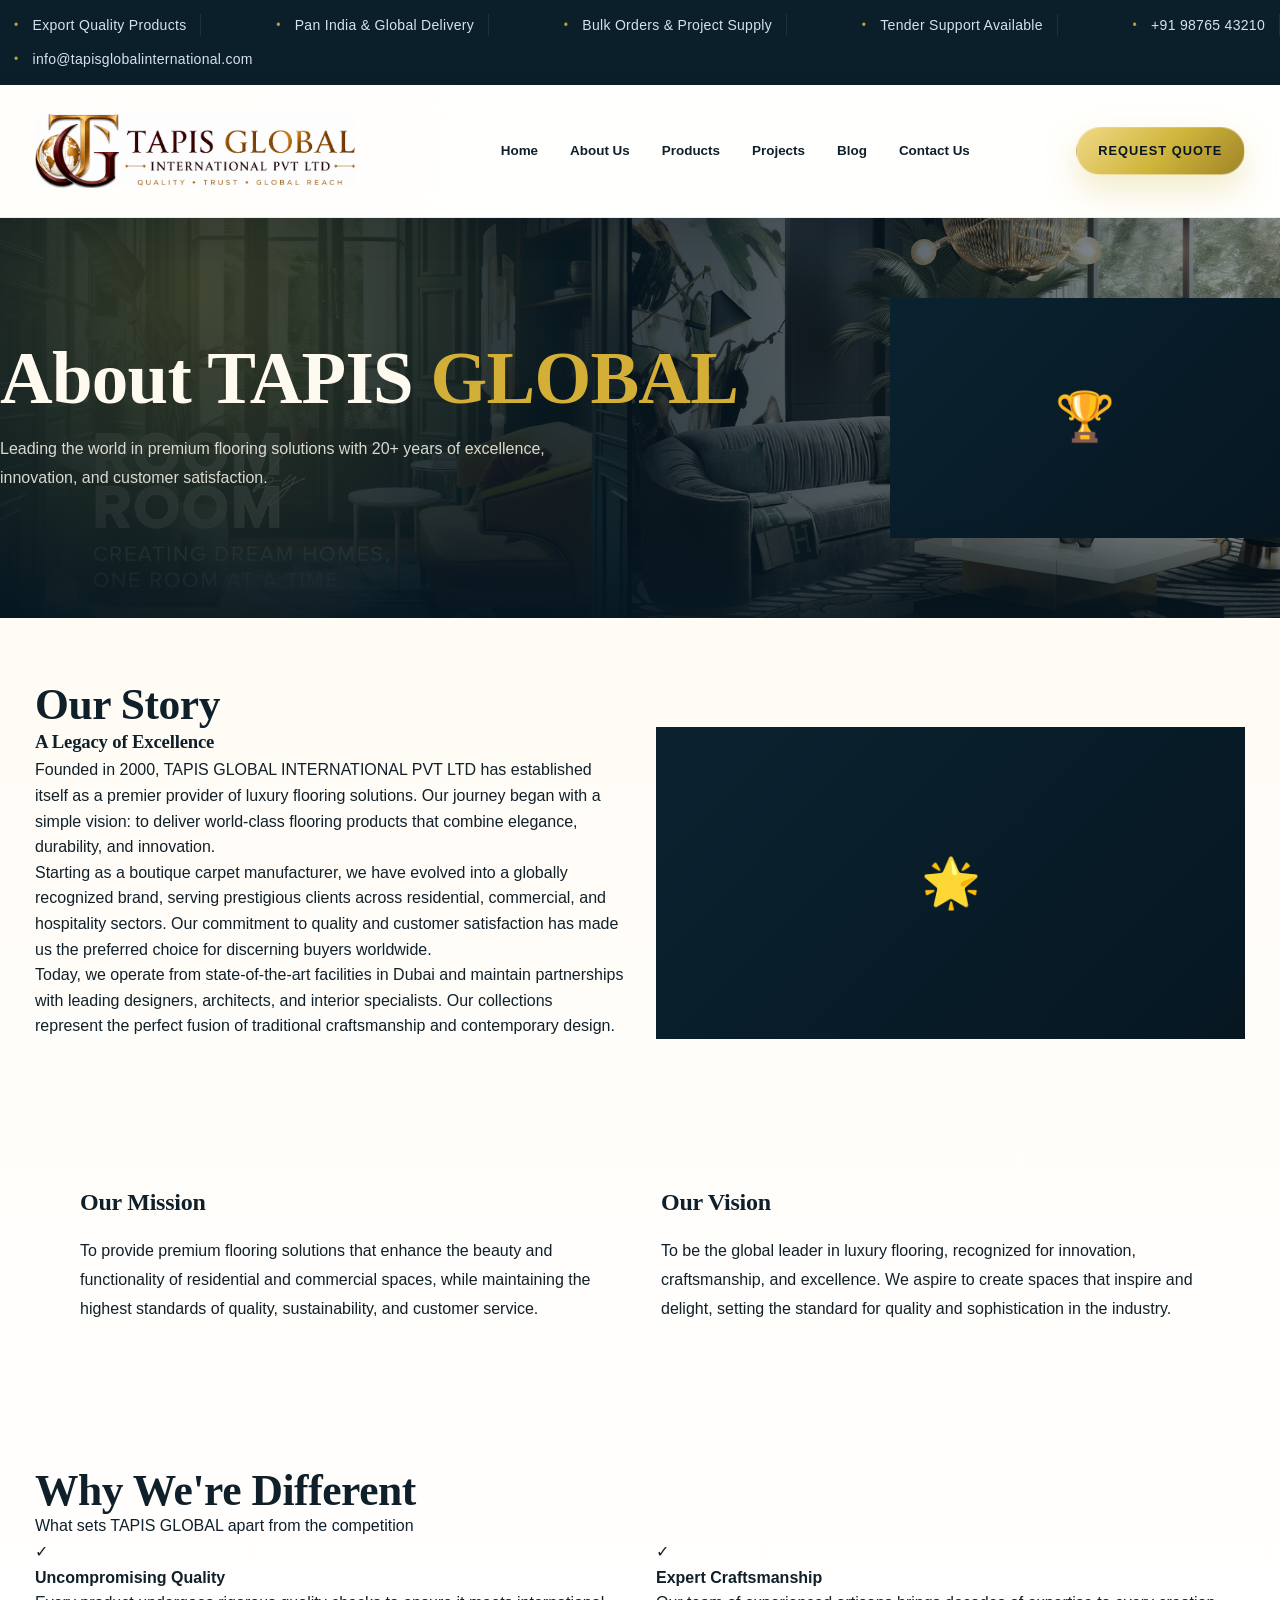
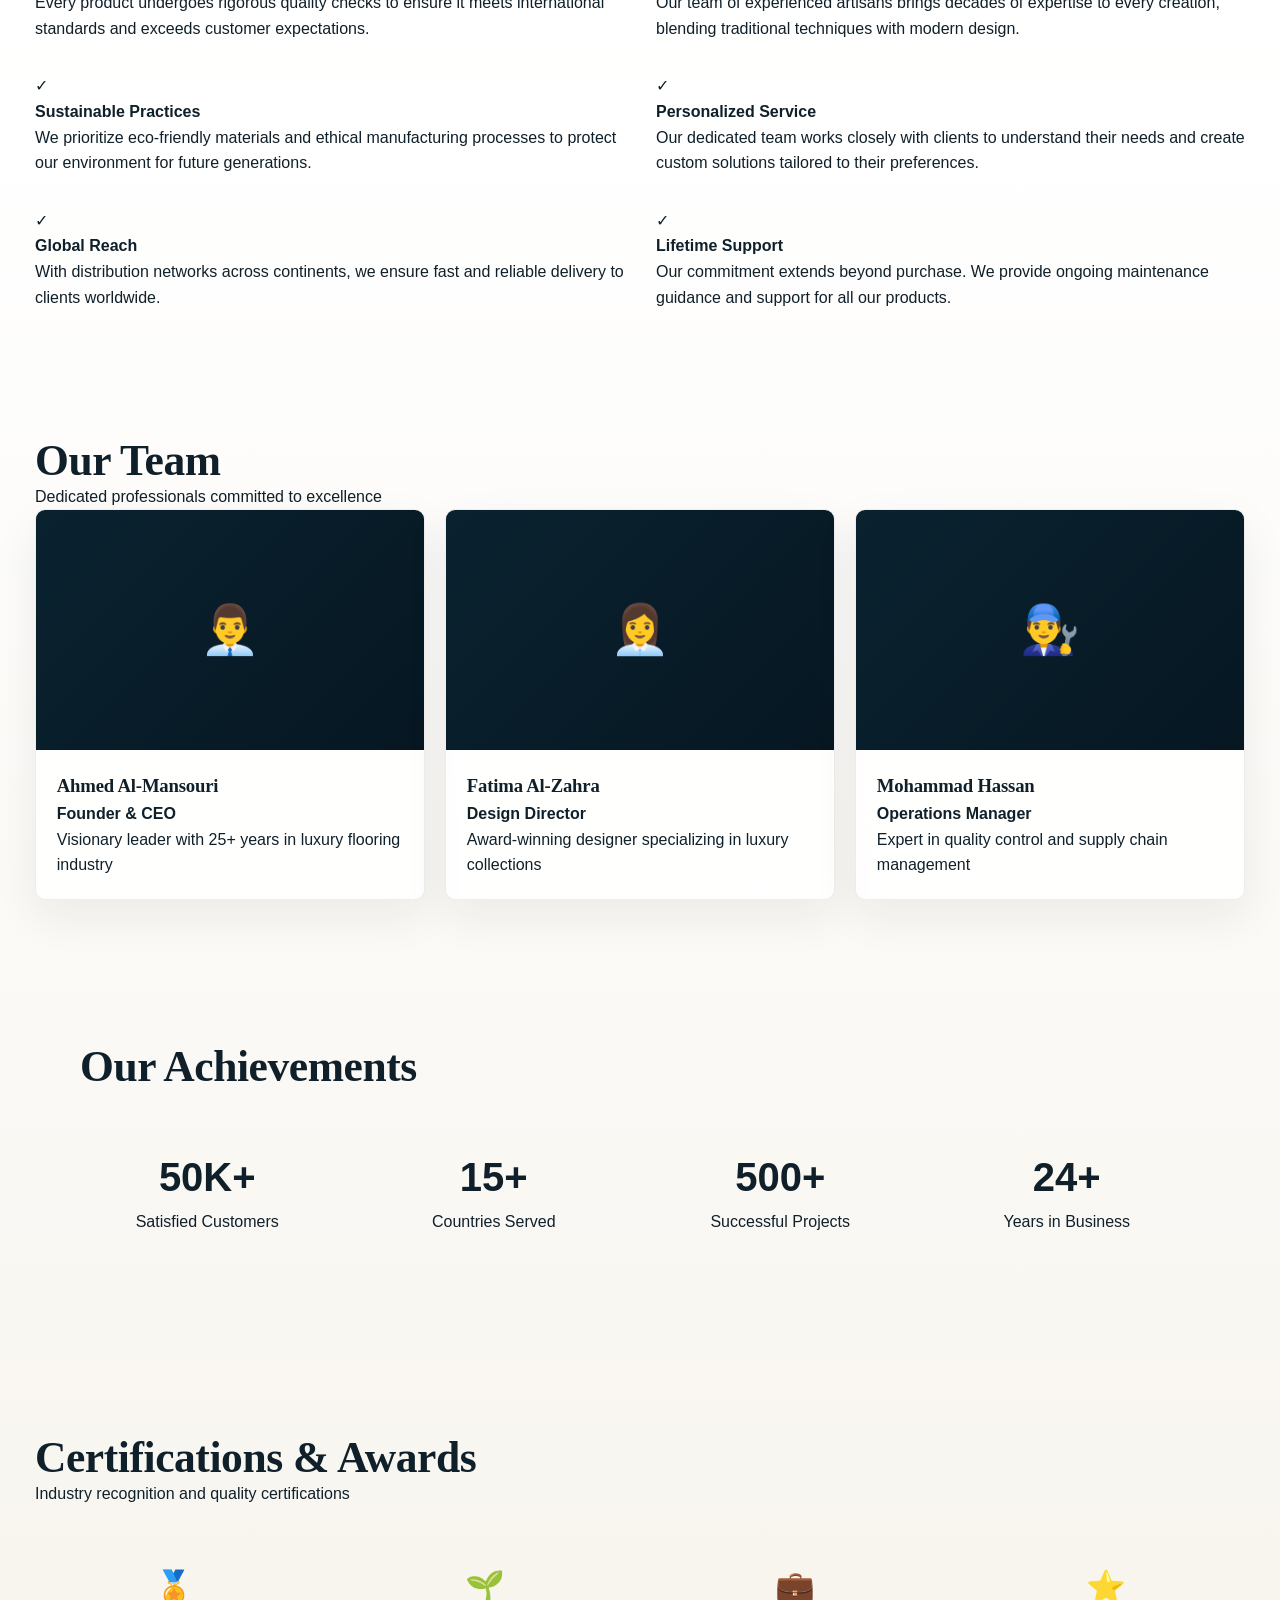
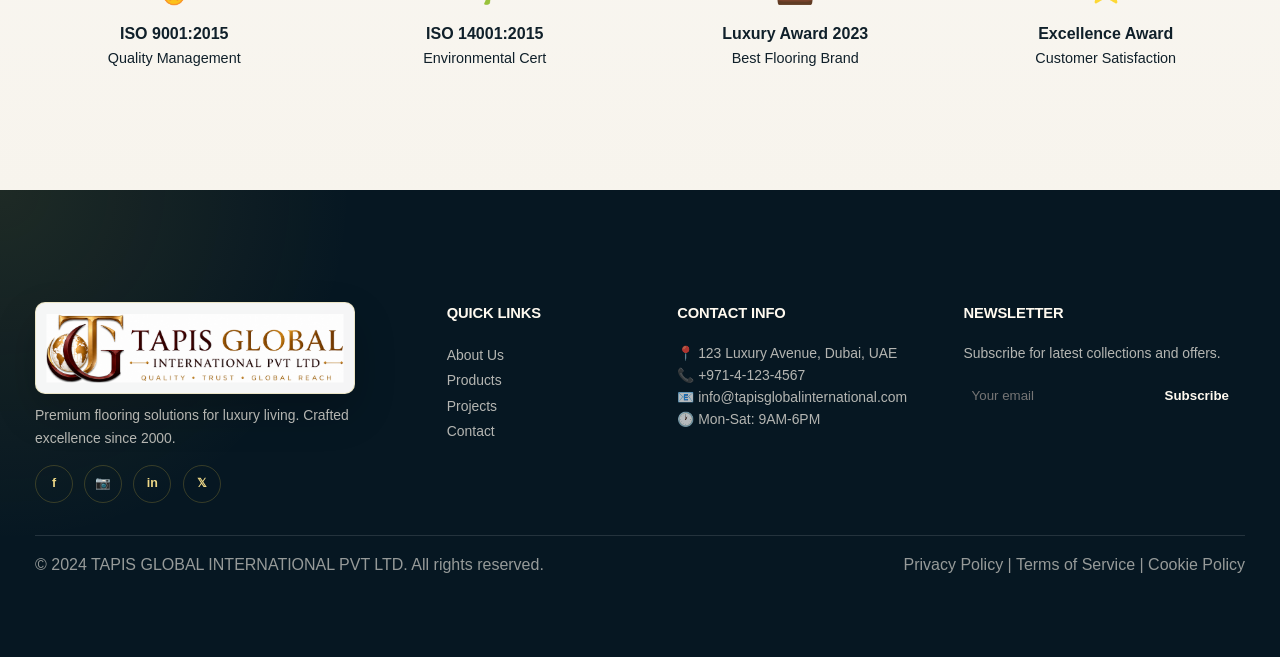
==== commit b1fb7256: "updated website" ====
--- a/about.html
+++ b/about.html
@@ -1,3 +1,4 @@
+
 <!DOCTYPE html>
 <html lang="en">
 <head>
@@ -7,25 +8,49 @@
     <link rel="stylesheet" href="css/styles.css">
 </head>
 <body>
+    <header class="site-header">
+        <div class="utility-bar">
+            <div class="utility-inner">
+                <span>Export Quality Products</span>
+                <span>Pan India & Global Delivery</span>
+                <span>Bulk Orders & Project Supply</span>
+                <span>Tender Support Available</span>
+                <span>+91 98765 43210</span>
+                <span>info@tapisglobalinternational.com</span>
+            </div>
+        </div>
+
+        <nav class="main-nav">
+            <div class="navbar">
+                <a href="index.html" class="brand">
+                    <img src="images/tapis-global-logo.png" class="brand-logo">
+                    <span class="brand-fallback">
+                        <strong>TAPIS GLOBAL</strong>
+                        <small>INTERNATIONAL PVT LTD</small>
+                        <em>QUALITY • TRUST • GLOBAL REACH</em>
+                    </span>
+                    </a>
+            
+                <ul class="nav-links">
+                    <li><a href="index.html">Home</a></li>
+                    <li><a href="about.html">About Us</a></li>
+                    <li><a href="products.html">Products</a></li>
+                    <li><a href="projects.html">Projects</a></li>
+                    <li><a href="blog.html">Blog</a></li>
+                    <li><a href="contact.html">Contact Us</a></li>
+                </ul>
+                <a class="quote-button" href="contact.html">Request Quote</a>
+                <div class="hamburger" aria-label="Toggle navigation" role="button" tabindex="0">
+                    <span></span>
+                    <span></span>
+                    <span></span>
+                </div>
+            </div>
+        </nav>
+    </header>
+
     <!-- Navigation -->
-    <nav>
-        <div class="navbar">
-            <a href="index.html" class="logo">TAPIS<span> GLOBAL</span></a>
-            <ul class="nav-links">
-                <li><a href="index.html">Home</a></li>
-                <li><a href="about.html">About</a></li>
-                <li><a href="products.html">Products</a></li>
-                <li><a href="projects.html">Projects</a></li>
-                <li><a href="contact.html">Contact</a></li>
-            </ul>
-            <div class="hamburger">
-                <span></span>
-                <span></span>
-                <span></span>
-            </div>
-        </div>
-    </nav>
-
+   
     <!-- Hero Section -->
     <section class="hero" style="min-height: 400px;">
         <div class="hero-content">
@@ -205,7 +230,7 @@
         <div class="container">
             <div class="footer-content">
                 <div class="footer-section">
-                    <h3>TAPIS GLOBAL</h3>
+                    <img src="./images/tapis-global-logo.png" class="footer-logo" alt="Tapis Global Logo">
                     <p>Premium flooring solutions for luxury living. Crafted excellence since 2000.</p>
                     <div class="social-links">
                         <a href="#" title="Facebook">f</a>
@@ -227,7 +252,7 @@
                     <h3>Contact Info</h3>
                     <p>📍 123 Luxury Avenue, Dubai, UAE</p>
                     <p>📞 +971-4-123-4567</p>
-                    <p>📧 info@tapisglobal.com</p>
+                    <p>📧 info@tapisglobalinternational.com</p>
                     <p>🕐 Mon-Sat: 9AM-6PM</p>
                 </div>
                 <div class="footer-section">
@@ -249,255 +274,3 @@
     <script src="js/script.js"></script>
 </body>
 </html>
-
-<!DOCTYPE html>
-<html lang="en">
-<head>
-    <meta charset="UTF-8">
-    <meta name="viewport" content="width=device-width, initial-scale=1.0">
-    <title>About Us - TAPIS GLOBAL INTERNATIONAL</title>
-    <link rel="stylesheet" href="css/styles.css">
-</head>
-<body>
-    <!-- Navigation -->
-    <nav>
-        <div class="navbar">
-            <a href="index.html" class="logo">TAPIS<span> GLOBAL</span></a>
-            <ul class="nav-links">
-                <li><a href="index.html">Home</a></li>
-                <li><a href="about.html">About</a></li>
-                <li><a href="products.html">Products</a></li>
-                <li><a href="projects.html">Projects</a></li>
-                <li><a href="contact.html">Contact</a></li>
-            </ul>
-            <div class="hamburger">
-                <span></span>
-                <span></span>
-                <span></span>
-            </div>
-        </div>
-    </nav>
-
-    <!-- Hero Section -->
-    <section class="hero" style="min-height: 400px;">
-        <div class="hero-content">
-            <h1>About TAPIS <span style="color: #d4af37;">GLOBAL</span></h1>
-            <p>Leading the world in premium flooring solutions with 20+ years of excellence, innovation, and customer satisfaction.</p>
-        </div>
-        <div class="about-image">
-            🏆
-        </div>
-    </section>
-
-    <!-- Company Overview -->
-    <section class="container">
-        <h2>Our Story</h2>
-        <div class="about-grid">
-            <div class="about-content">
-                <h3>A Legacy of Excellence</h3>
-                <p>Founded in 2000, TAPIS GLOBAL INTERNATIONAL PVT LTD has established itself as a premier provider of luxury flooring solutions. Our journey began with a simple vision: to deliver world-class flooring products that combine elegance, durability, and innovation.</p>
-                <p>Starting as a boutique carpet manufacturer, we have evolved into a globally recognized brand, serving prestigious clients across residential, commercial, and hospitality sectors. Our commitment to quality and customer satisfaction has made us the preferred choice for discerning buyers worldwide.</p>
-                <p>Today, we operate from state-of-the-art facilities in Dubai and maintain partnerships with leading designers, architects, and interior specialists. Our collections represent the perfect fusion of traditional craftsmanship and contemporary design.</p>
-            </div>
-            <div class="about-image">
-                🌟
-            </div>
-        </div>
-    </section>
-
-    <!-- Mission & Vision -->
-    <section class="container" style="background-color: var(--secondary-color); margin: 2rem; padding: 3rem; border-radius: 10px;">
-        <div style="display: grid; grid-template-columns: 1fr 1fr; gap: 3rem;">
-            <div>
-                <h3 style="color: var(--accent-color); font-size: 1.5rem; margin-bottom: 1rem;">Our Mission</h3>
-                <p style="color: var(--text-light); line-height: 1.8;">To provide premium flooring solutions that enhance the beauty and functionality of residential and commercial spaces, while maintaining the highest standards of quality, sustainability, and customer service.</p>
-            </div>
-            <div>
-                <h3 style="color: var(--accent-color); font-size: 1.5rem; margin-bottom: 1rem;">Our Vision</h3>
-                <p style="color: var(--text-light); line-height: 1.8;">To be the global leader in luxury flooring, recognized for innovation, craftsmanship, and excellence. We aspire to create spaces that inspire and delight, setting the standard for quality and sophistication in the industry.</p>
-            </div>
-        </div>
-    </section>
-
-    <!-- Why We're Different -->
-    <section class="container">
-        <h2>Why We're Different</h2>
-        <p class="section-subtitle">What sets TAPIS GLOBAL apart from the competition</p>
-        <div class="features-list" style="grid-template-columns: repeat(2, 1fr);">
-            <div class="feature-item">
-                <div class="feature-icon">✓</div>
-                <div>
-                    <h4>Uncompromising Quality</h4>
-                    <p>Every product undergoes rigorous quality checks to ensure it meets international standards and exceeds customer expectations.</p>
-                </div>
-            </div>
-            <div class="feature-item">
-                <div class="feature-icon">✓</div>
-                <div>
-                    <h4>Expert Craftsmanship</h4>
-                    <p>Our team of experienced artisans brings decades of expertise to every creation, blending traditional techniques with modern design.</p>
-                </div>
-            </div>
-            <div class="feature-item">
-                <div class="feature-icon">✓</div>
-                <div>
-                    <h4>Sustainable Practices</h4>
-                    <p>We prioritize eco-friendly materials and ethical manufacturing processes to protect our environment for future generations.</p>
-                </div>
-            </div>
-            <div class="feature-item">
-                <div class="feature-icon">✓</div>
-                <div>
-                    <h4>Personalized Service</h4>
-                    <p>Our dedicated team works closely with clients to understand their needs and create custom solutions tailored to their preferences.</p>
-                </div>
-            </div>
-            <div class="feature-item">
-                <div class="feature-icon">✓</div>
-                <div>
-                    <h4>Global Reach</h4>
-                    <p>With distribution networks across continents, we ensure fast and reliable delivery to clients worldwide.</p>
-                </div>
-            </div>
-            <div class="feature-item">
-                <div class="feature-icon">✓</div>
-                <div>
-                    <h4>Lifetime Support</h4>
-                    <p>Our commitment extends beyond purchase. We provide ongoing maintenance guidance and support for all our products.</p>
-                </div>
-            </div>
-        </div>
-    </section>
-
-    <!-- Team Section -->
-    <section class="container">
-        <h2>Our Team</h2>
-        <p class="section-subtitle">Dedicated professionals committed to excellence</p>
-        <div class="product-grid">
-            <div class="product-card">
-                <div class="product-image">👨‍💼</div>
-                <div class="product-info">
-                    <h3>Ahmed Al-Mansouri</h3>
-                    <p style="color: var(--accent-color); font-weight: bold;">Founder & CEO</p>
-                    <p>Visionary leader with 25+ years in luxury flooring industry</p>
-                </div>
-            </div>
-            <div class="product-card">
-                <div class="product-image">👩‍💼</div>
-                <div class="product-info">
-                    <h3>Fatima Al-Zahra</h3>
-                    <p style="color: var(--accent-color); font-weight: bold;">Design Director</p>
-                    <p>Award-winning designer specializing in luxury collections</p>
-                </div>
-            </div>
-            <div class="product-card">
-                <div class="product-image">👨‍🔧</div>
-                <div class="product-info">
-                    <h3>Mohammad Hassan</h3>
-                    <p style="color: var(--accent-color); font-weight: bold;">Operations Manager</p>
-                    <p>Expert in quality control and supply chain management</p>
-                </div>
-            </div>
-        </div>
-    </section>
-
-    <!-- Achievements -->
-    <section class="container" style="background-color: var(--secondary-color); margin: 2rem; padding: 3rem; border-radius: 10px;">
-        <h2>Our Achievements</h2>
-        <div style="display: grid; grid-template-columns: repeat(auto-fit, minmax(200px, 1fr)); gap: 2rem; padding: 2rem 0;">
-            <div style="text-align: center; padding: 1.5rem;">
-                <p style="font-size: 2.5rem; color: var(--accent-color); font-weight: bold;">50K+</p>
-                <p style="color: var(--text-light);">Satisfied Customers</p>
-            </div>
-            <div style="text-align: center; padding: 1.5rem;">
-                <p style="font-size: 2.5rem; color: var(--accent-color); font-weight: bold;">15+</p>
-                <p style="color: var(--text-light);">Countries Served</p>
-            </div>
-            <div style="text-align: center; padding: 1.5rem;">
-                <p style="font-size: 2.5rem; color: var(--accent-color); font-weight: bold;">500+</p>
-                <p style="color: var(--text-light);">Successful Projects</p>
-            </div>
-            <div style="text-align: center; padding: 1.5rem;">
-                <p style="font-size: 2.5rem; color: var(--accent-color); font-weight: bold;">24+</p>
-                <p style="color: var(--text-light);">Years in Business</p>
-            </div>
-        </div>
-    </section>
-
-    <!-- Certifications -->
-    <section class="container">
-        <h2>Certifications & Awards</h2>
-        <p class="section-subtitle">Industry recognition and quality certifications</p>
-        <div style="display: grid; grid-template-columns: repeat(auto-fit, minmax(200px, 1fr)); gap: 2rem; padding: 2rem 0;">
-            <div style="text-align: center; padding: 1.5rem; background-color: var(--secondary-color); border-radius: 10px; border: 1px solid var(--accent-color);">
-                <p style="font-size: 2rem; margin-bottom: 0.5rem;">🏅</p>
-                <p style="color: var(--accent-color); font-weight: bold;">ISO 9001:2015</p>
-                <p style="color: var(--text-light); font-size: 0.9rem;">Quality Management</p>
-            </div>
-            <div style="text-align: center; padding: 1.5rem; background-color: var(--secondary-color); border-radius: 10px; border: 1px solid var(--accent-color);">
-                <p style="font-size: 2rem; margin-bottom: 0.5rem;">🌱</p>
-                <p style="color: var(--accent-color); font-weight: bold;">ISO 14001:2015</p>
-                <p style="color: var(--text-light); font-size: 0.9rem;">Environmental Cert</p>
-            </div>
-            <div style="text-align: center; padding: 1.5rem; background-color: var(--secondary-color); border-radius: 10px; border: 1px solid var(--accent-color);">
-                <p style="font-size: 2rem; margin-bottom: 0.5rem;">💼</p>
-                <p style="color: var(--accent-color); font-weight: bold;">Luxury Award 2023</p>
-                <p style="color: var(--text-light); font-size: 0.9rem;">Best Flooring Brand</p>
-            </div>
-            <div style="text-align: center; padding: 1.5rem; background-color: var(--secondary-color); border-radius: 10px; border: 1px solid var(--accent-color);">
-                <p style="font-size: 2rem; margin-bottom: 0.5rem;">⭐</p>
-                <p style="color: var(--accent-color); font-weight: bold;">Excellence Award</p>
-                <p style="color: var(--text-light); font-size: 0.9rem;">Customer Satisfaction</p>
-            </div>
-        </div>
-    </section>
-
-    <!-- Footer -->
-    <footer>
-        <div class="container">
-            <div class="footer-content">
-                <div class="footer-section">
-                    <h3>TAPIS GLOBAL</h3>
-                    <p>Premium flooring solutions for luxury living. Crafted excellence since 2000.</p>
-                    <div class="social-links">
-                        <a href="#" title="Facebook">f</a>
-                        <a href="#" title="Instagram">📷</a>
-                        <a href="#" title="LinkedIn">in</a>
-                        <a href="#" title="Twitter">𝕏</a>
-                    </div>
-                </div>
-                <div class="footer-section">
-                    <h3>Quick Links</h3>
-                    <ul>
-                        <li><a href="about.html">About Us</a></li>
-                        <li><a href="products.html">Products</a></li>
-                        <li><a href="projects.html">Projects</a></li>
-                        <li><a href="contact.html">Contact</a></li>
-                    </ul>
-                </div>
-                <div class="footer-section">
-                    <h3>Contact Info</h3>
-                    <p>📍 123 Luxury Avenue, Dubai, UAE</p>
-                    <p>📞 +971-4-123-4567</p>
-                    <p>📧 info@tapisglobal.com</p>
-                    <p>🕐 Mon-Sat: 9AM-6PM</p>
-                </div>
-                <div class="footer-section">
-                    <h3>Newsletter</h3>
-                    <p>Subscribe for latest collections and offers.</p>
-                    <form style="display: flex; margin-top: 1rem;">
-                        <input type="email" placeholder="Your email" style="flex: 1; padding: 0.5rem; background-color: var(--primary-color); color: var(--text-color); border: 1px solid var(--accent-color); border-radius: 5px 0 0 5px;">
-                        <button type="submit" style="background-color: var(--accent-color); color: var(--primary-color); padding: 0.5rem 1rem; border: none; border-radius: 0 5px 5px 0; cursor: pointer; font-weight: bold;">Subscribe</button>
-                    </form>
-                </div>
-            </div>
-            <div class="footer-bottom">
-                <p>&copy; 2024 TAPIS GLOBAL INTERNATIONAL PVT LTD. All rights reserved.</p>
-                <p>Privacy Policy | Terms of Service | Cookie Policy</p>
-            </div>
-        </div>
-    </footer>
-
-    <script src="js/script.js"></script>
-</body>
-</html>
--- a/css/styles.css
+++ b/css/styles.css
@@ -1,808 +1,1433 @@
+/* TAPIS GLOBAL INTERNATIONAL PVT LTD
+   Premium luxury UI system for carpets and interior solutions.
+*/
+
+:root {
+    --navy: #061722;
+    --navy-2: #0a2230;
+    --navy-3: #102f3c;
+    --gold: #cfb53b;
+    --gold-soft: #f0d987;
+    --gold-deep: #9f8428;
+    --ivory: #fffaf0;
+    --paper: #ffffff;
+    --mist: #f5f1e8;
+    --line: rgba(207, 181, 59, 0.24);
+    --ink: #10202a;
+    --muted: #62707a;
+    --shadow: 0 24px 70px rgba(6, 23, 34, 0.16);
+    --radius: 10px;
+    --container: 1210px;
+}
+
 * {
+    box-sizing: border-box;
     margin: 0;
     padding: 0;
-    box-sizing: border-box;
-}
-
-:root {
-    --primary-color: #1a1a1a;
-    --secondary-color: #2a2a2a;
-    --accent-color: #d4af37;
-    --text-color: #ffffff;
-    --text-light: #b0b0b0;
-    --hover-color: #f5f5f5;
+}
+
+html {
+    scroll-behavior: smooth;
 }
 
 body {
-    font-family: 'Segoe UI', Tahoma, Geneva, Verdana, sans-serif;
-    background-color: var(--primary-color);
-    color: var(--text-color);
+    background:
+        radial-gradient(circle at 8% 4%, rgba(207, 181, 59, 0.12), transparent 24rem),
+        linear-gradient(180deg, var(--ivory) 0%, #fff 44%, var(--mist) 100%);
+    color: var(--ink);
+    font-family: Inter, "Segoe UI", Arial, sans-serif;
     line-height: 1.6;
-}
-
-/* Navigation Bar */
-nav {
-    background-color: var(--primary-color);
-    padding: 1.5rem 0;
+    overflow-x: hidden;
+}
+
+img {
+    max-width: 100%;
+}
+
+a {
+    color: inherit;
+}
+
+h1,
+h2,
+h3 {
+    font-family: "Playfair Display", Georgia, serif;
+    letter-spacing: -0.01em;
+}
+
+.page-shell,
+.container,
+.navbar {
+    width: min(var(--container), calc(100% - 3rem));
+    margin-inline: auto;
+}
+
+/* Header */
+.site-header {
     position: sticky;
     top: 0;
     z-index: 1000;
-    border-bottom: 1px solid var(--accent-color);
-    box-shadow: 0 2px 10px rgba(0, 0, 0, 0.5);
+    transition: transform 0.35s ease, box-shadow 0.35s ease;
+}
+
+.utility-bar {
+  background: #0b1f2a;
+  padding: 14px 0;   /* increase height */
+  font-size: 14px;
+}
+
+.utility-inner {
+  display: flex;
+  align-items: center;
+  justify-content: space-between;
+  flex-wrap: wrap;
+  gap: 12px;
+}
+
+.utility-inner span {
+  display: flex;
+  align-items: center;
+  gap: 6px;
+  color: #d6e2ea;
+  padding: 0 14px;
+  border-right: 1px solid rgba(255,255,255,0.08);
+  letter-spacing: 0.3px;
+  font-weight: 500;
+  }
+
+  .utility-inner span::before {
+  content: "•";
+  color: #d4af37;
+  font-size: 12px;
+  margin-right: 8px;
+  opacity: 0.9;
+}
+
+  .utility-inner span:last-child {
+  border-right: none;
+}
+
+
+nav,
+.main-nav {
+    
+    background: rgba(255, 255, 255, 0.86);
+    border-bottom: 1px solid rgba(16, 32, 42, 0.08);
+    backdrop-filter: blur(18px);
+    -webkit-backdrop-filter: blur(18px);
+    box-shadow: 0 12px 36px rgba(6, 23, 34, 0.08);
+    padding: 0;
+}
+
+body > nav {
+    position: sticky;
+    top: 0;
+    z-index: 1000;
+}
+
+.site-header.is-scrolled .main-nav,
+body > nav.is-scrolled {
+    background: rgba(6, 23, 34, 0.84);
+    border-bottom-color: rgba(207, 181, 59, 0.22);
+    box-shadow: 0 18px 60px rgba(6, 23, 34, 0.24);
+}
+
+.site-header.is-scrolled .brand,
+.site-header.is-scrolled .nav-links a,
+body > nav.is-scrolled .logo,
+body > nav.is-scrolled .nav-links a {
+    color: var(--ivory);
 }
 
 .navbar {
-    max-width: 1200px;
-    margin: 0 auto;
-    padding: 0 2rem;
+    min-height: 132px;
     display: flex;
+    align-items: center;
     justify-content: space-between;
+    gap: 1.75rem;
+}
+
+.brand,
+.logo {
+    display: inline-flex;
     align-items: center;
-}
-
-.logo {
-    font-size: 1.8rem;
-    font-weight: bold;
-    color: var(--accent-color);
+    gap: 0.8rem;
+    color: var(--ink);
+    font-weight: 900;
+    letter-spacing: 0.08em;
     text-decoration: none;
-    letter-spacing: 2px;
-}
-
-.logo span {
-    color: var(--text-color);
+}
+
+.brand {
+    flex: 0 0 auto;
+    max-width: 560px;
+    min-width: 360px;
+}
+
+.brand-logo {
+  height: 75px;
+  width: auto;
+  object-fit: contain;
+  display: block;
+}
+
+.brand-fallback {
+    display: grid;
+    grid-template-columns: 78px 1fr;
+    gap: 0.1rem 0.9rem;
+    align-items: center;
+    line-height: 1;
+    white-space: nowrap;
+}
+
+.brand-fallback[hidden] {
+    display: none;
+}
+
+.brand-fallback::before {
+    content: "TG";
+    grid-row: 1 / 4;
+    width: 72px;
+    height: 72px;
+    display: inline-flex;
+    align-items: center;
+    justify-content: center;
+    background:
+        radial-gradient(circle at 28% 32%, rgba(255, 255, 255, 0.85), transparent 30%),
+        linear-gradient(145deg, #f7d267 0%, #9f5b10 48%, #5a0707 52%, #250303 100%);
+    border: 1px solid rgba(207, 181, 59, 0.6);
+    border-radius: 10px;
+    box-shadow: 0 10px 22px rgba(42, 8, 8, 0.25);
+    color: #fff8d6;
+    font-family: "Playfair Display", Georgia, serif;
+    font-size: 1.85rem;
+    font-weight: 900;
+    letter-spacing: -0.08em;
+    text-shadow: 0 2px 5px rgba(0, 0, 0, 0.38);
+}
+
+.brand-fallback strong {
+    color: #2a0808;
+    font-family: "Playfair Display", Georgia, serif;
+    font-size: clamp(1.4rem, 2vw, 2.1rem);
+    letter-spacing: 0.16em;
+}
+
+.brand-fallback small {
+    color: #2a0808;
+    font-family: "Playfair Display", Georgia, serif;
+    font-size: clamp(0.82rem, 1.1vw, 1.15rem);
+    font-weight: 800;
+    letter-spacing: 0.25em;
+}
+
+.brand-fallback em {
+    color: var(--gold-deep);
+    font-size: 0.66rem;
+    font-style: normal;
+    font-weight: 800;
+    letter-spacing: 0.45em;
+}
+
+.brand-mark {
+    width: 44px;
+    height: 44px;
+    display: inline-flex;
+    align-items: center;
+    justify-content: center;
+    border: 1px solid var(--gold);
+    border-radius: 8px;
+    background: linear-gradient(145deg, rgba(207, 181, 59, 0.2), rgba(255, 255, 255, 0.92));
+    color: var(--gold-deep);
+    font-family: "Playfair Display", Georgia, serif;
+    font-weight: 800;
+}
+
+.brand strong {
+    display: block;
+    font-family: "Playfair Display", Georgia, serif;
+    font-size: 1.16rem;
+    line-height: 1;
+}
+
+.brand small {
+    display: block;
+    color: var(--muted);
+    font-size: 0.58rem;
+    font-weight: 900;
+    letter-spacing: 0.2em;
+    margin-top: 0.2rem;
 }
 
 .nav-links {
     display: flex;
+    align-items: center;
+    gap: 0.3rem;
     list-style: none;
-    gap: 2rem;
 }
 
 .nav-links a {
-    color: var(--text-color);
+    border-radius: 999px;
+    color: var(--ink);
+    display: inline-flex;
+    font-size: 0.84rem;
+    font-weight: 800;
+    padding: 0.7rem 0.85rem;
     text-decoration: none;
-    transition: color 0.3s, border-bottom 0.3s;
-    padding-bottom: 0.5rem;
-    border-bottom: 2px solid transparent;
+    transition: color 0.25s ease, background 0.25s ease, transform 0.25s ease;
 }
 
 .nav-links a:hover {
-    color: var(--accent-color);
-    border-bottom: 2px solid var(--accent-color);
+    background: rgba(207, 181, 59, 0.12);
+    color: var(--gold-deep);
+    transform: translateY(-1px);
 }
 
 .hamburger {
     display: none;
     flex-direction: column;
+    gap: 5px;
     cursor: pointer;
 }
 
 .hamburger span {
-    width: 25px;
-    height: 3px;
-    background-color: var(--accent-color);
-    margin: 5px 0;
-    transition: 0.3s;
-}
-
-/* Hero Section */
+    width: 26px;
+    height: 2px;
+    background: var(--gold);
+    transition: transform 0.25s ease, opacity 0.25s ease;
+}
+
+.hamburger.active span:nth-child(1) {
+    transform: rotate(45deg) translate(5px, 5px);
+}
+
+.hamburger.active span:nth-child(2) {
+    opacity: 0;
+}
+
+.hamburger.active span:nth-child(3) {
+    transform: rotate(-45deg) translate(5px, -5px);
+}
+
+/* Buttons */
+.quote-button,
+.gold-btn,
+.cta-button,
+.form-submit,
+.outline-btn,
+.small-outline,
+.dark-btn,
+.call-card {
+    min-height: 44px;
+    display: inline-flex;
+    align-items: center;
+    justify-content: center;
+    gap: 0.65rem;
+    border-radius: 999px;
+    cursor: pointer;
+    font-size: 0.8rem;
+    font-weight: 900;
+    letter-spacing: 0.08em;
+    padding: 0.8rem 1.35rem;
+    text-decoration: none;
+    text-transform: uppercase;
+    transition: transform 0.25s ease, box-shadow 0.25s ease, border-color 0.25s ease;
+}
+
+.quote-button,
+.gold-btn,
+.cta-button,
+.form-submit {
+    background: linear-gradient(135deg, var(--gold-soft), var(--gold) 52%, var(--gold-deep));
+    border: 1px solid rgba(255, 255, 255, 0.34);
+    box-shadow: 0 14px 34px rgba(207, 181, 59, 0.28);
+    color: var(--navy);
+}
+
+.outline-btn,
+.small-outline {
+    background: rgba(255, 255, 255, 0.06);
+    border: 1px solid var(--line);
+    color: var(--ink);
+}
+
+.outline-btn {
+    color: var(--ivory);
+    border-color: rgba(255, 255, 255, 0.5);
+}
+
+.small-outline--dark {
+    color: var(--ivory);
+}
+
+.dark-btn,
+.call-card {
+    background: linear-gradient(135deg, var(--navy-2), var(--navy));
+    border: 1px solid rgba(207, 181, 59, 0.22);
+    color: var(--ivory);
+}
+
+.quote-button:hover,
+.gold-btn:hover,
+.cta-button:hover,
+.form-submit:hover,
+.outline-btn:hover,
+.small-outline:hover,
+.dark-btn:hover,
+.call-card:hover {
+    box-shadow: 0 18px 42px rgba(207, 181, 59, 0.35);
+    transform: translateY(-3px);
+}
+
+.gold-btn::after,
+.outline-btn::after,
+.small-outline::after,
+.dark-btn::after {
+    content: "→";
+    font-size: 1rem;
+}
+
+/* Hero */
+.hero-showcase,
+.hero {
+    min-height: 690px;
+    padding: 0;
+    position: relative;
+    overflow: hidden;
+    background:
+        linear-gradient(90deg, rgba(6, 23, 34, 0.94) 0%, rgba(6, 23, 34, 0.82) 46%, rgba(6, 23, 34, 0.38) 100%),
+        url("../images/Fei Decor Banner.jpg") center / cover;
+}
+
+.hero-showcase::before,
+.hero::before {
+    content: "";
+    position: absolute;
+    inset: 0;
+    background:
+        radial-gradient(circle at 15% 18%, rgba(207, 181, 59, 0.22), transparent 23rem),
+        linear-gradient(180deg, transparent 74%, rgba(6, 23, 34, 0.72));
+    pointer-events: none;
+}
+
+.hero-showcase__grid,
 .hero {
     display: grid;
-    grid-template-columns: 1fr 1fr;
+    grid-template-columns: minmax(0, 1fr) 390px;
+    gap: 4.5rem;
     align-items: center;
-    min-height: 700px;
-    padding: 4rem 2rem;
-    background: linear-gradient(135deg, rgba(26, 26, 26, 0.85) 0%, rgba(42, 42, 42, 0.85) 100%),
-                url('data:image/svg+xml,<svg xmlns="http://www.w3.org/2000/svg" viewBox="0 0 1200 700"><defs><linearGradient id="grad" x1="0%" y1="0%" x2="100%" y2="100%"><stop offset="0%" style="stop-color:rgba(212,175,55,0.05);stop-opacity:1"/><stop offset="100%" style="stop-color:rgba(212,175,55,0.02);stop-opacity:1"/></linearGradient></defs><rect width="1200" height="700" fill="url(%23grad)"/><circle cx="100" cy="100" r="150" fill="rgba(212,175,55,0.02)"/><circle cx="1100" cy="600" r="200" fill="rgba(212,175,55,0.03)"/></svg>');
-    background-size: cover;
-    background-position: center;
-    background-attachment: fixed;
+}
+
+.hero-showcase__grid {
+    min-height: 690px;
+    padding: 4rem 0;
     position: relative;
-    overflow: hidden;
-}
-
+    z-index: 1;
+}
+
+.hero-copy,
 .hero-content {
-    padding-right: 3rem;
-    z-index: 2;
+    color: var(--ivory);
+    max-width: 760px;
+    animation: heroRise 1s ease both;
+}
+
+.hero-copy h1,
+.hero-content h1 {
+    color: var(--ivory);
+    font-size: clamp(3rem, 5.7vw, 5.9rem);
+    font-weight: 700;
+    line-height: 0.98;
+    margin-bottom: 1.25rem;
+}
+
+.hero-copy h1 span {
+    color: var(--gold-soft);
+}
+
+.hero-copy p,
+.hero-content p {
+    color: rgba(255, 250, 240, 0.84);
+    font-size: clamp(1rem, 1.25vw, 1.15rem);
+    line-height: 1.8;
+    max-width: 620px;
+}
+
+.hero-points {
+    display: grid;
+    grid-template-columns: repeat(4, minmax(0, 1fr));
+    gap: 1px;
+    margin: 2.2rem 0 1.5rem;
+    max-width: 650px;
+    background: rgba(255, 255, 255, 0.18);
+}
+
+.hero-points div {
+    background: rgba(6, 23, 34, 0.34);
+    min-height: 105px;
+    padding: 1rem;
+}
+
+.hero-points div::before {
+    content: "◇";
+    color: var(--gold);
+    display: block;
+    font-size: 1.55rem;
+    margin-bottom: 0.4rem;
+}
+
+.hero-points strong,
+.hero-points span {
+    display: block;
+    font-size: 0.78rem;
+    line-height: 1.35;
+}
+
+.hero-points strong {
+    color: #fff;
+}
+
+.hero-points span {
+    color: rgba(255, 250, 240, 0.75);
+}
+
+.hero-actions {
+    display: flex;
+    flex-wrap: wrap;
+    gap: 1rem;
+}
+
+.enquiry-panel,
+.enquiry-form {
+    background: linear-gradient(180deg, rgba(10, 34, 48, 0.94), rgba(6, 23, 34, 0.96));
+    border: 1px solid rgba(207, 181, 59, 0.2);
+    border-radius: var(--radius);
+    box-shadow: 0 32px 80px rgba(0, 0, 0, 0.36), inset 0 1px 0 rgba(255, 255, 255, 0.08);
+    color: var(--ivory);
+    padding: 1.65rem;
     position: relative;
-}
-
-.hero-content h1 {
-    font-size: 4.5rem;
-    margin-bottom: 1.5rem;
-    color: var(--accent-color);
-    letter-spacing: 2px;
-    line-height: 1.1;
-    font-weight: 900;
-    text-shadow: 2px 2px 4px rgba(0, 0, 0, 0.5);
-    word-spacing: 0.1em;
-}
-
-.hero-content p {
-    font-size: 1.3rem;
-    color: var(--text-light);
-    margin-bottom: 2.5rem;
-    line-height: 1.9;
-    font-weight: 300;
-    letter-spacing: 0.5px;
-}
-
-.cta-button {
-    display: inline-block;
-    background: linear-gradient(135deg, #d4af37 0%, #f5d76e 50%, #d4af37 100%);
-    color: var(--primary-color);
-    padding: 1.1rem 2.5rem;
-    text-decoration: none;
-    border-radius: 50px;
-    font-weight: 900;
-    transition: all 0.3s ease;
-    border: 2px solid transparent;
-    cursor: pointer;
-    font-size: 1rem;
-    letter-spacing: 1px;
-    box-shadow: 0 8px 25px rgba(212, 175, 55, 0.3);
-    text-transform: uppercase;
-    position: relative;
-    overflow: hidden;
-}
-
-.cta-button:hover {
-    transform: translateY(-4px);
-    box-shadow: 0 15px 40px rgba(212, 175, 55, 0.5);
-    background: linear-gradient(135deg, #f5d76e 0%, #d4af37 50%, #f5d76e 100%);
-}
-
-/* Enquiry Form */
-.enquiry-form {
-    background: rgba(212, 175, 55, 0.1);
-    backdrop-filter: blur(20px);
-    -webkit-backdrop-filter: blur(20px);
-    padding: 3rem;
-    border-radius: 20px;
-    border: 1px solid rgba(212, 175, 55, 0.2);
-    box-shadow: 0 20px 60px rgba(0, 0, 0, 0.3), inset 0 1px 0 rgba(255, 255, 255, 0.1);
-    z-index: 2;
-    position: relative;
-    transition: all 0.3s ease;
-}
-
-.enquiry-form:hover {
-    border: 1px solid rgba(212, 175, 55, 0.4);
-    box-shadow: 0 25px 70px rgba(212, 175, 55, 0.2), inset 0 1px 0 rgba(255, 255, 255, 0.2);
-}
-
+    z-index: 1;
+    animation: formSlide 1s 0.18s ease both;
+}
+
+.enquiry-panel h2,
 .enquiry-form h2 {
-    font-size: 2rem;
-    color: var(--accent-color);
-    margin-bottom: 2rem;
-    font-weight: 900;
-    letter-spacing: 1px;
-}
-
-.form-group {
-    margin-bottom: 1.5rem;
-}
-
-.form-group label {
-    display: block;
-    margin-bottom: 0.7rem;
-    color: var(--accent-color);
-    font-weight: 700;
-    font-size: 0.95rem;
-    letter-spacing: 0.5px;
-}
-
+    color: var(--ivory);
+    font-size: 1.65rem;
+    margin-bottom: 0.35rem;
+}
+
+.enquiry-panel p {
+    color: rgba(255, 250, 240, 0.75);
+    font-size: 0.84rem;
+    margin-bottom: 1rem;
+}
+
+.enquiry-panel form,
+.enquiry-form form {
+    display: grid;
+    gap: 0.72rem;
+}
+
+.enquiry-panel input,
+.enquiry-panel select,
+.enquiry-panel textarea,
 .form-group input,
 .form-group textarea {
     width: 100%;
+    border: 1px solid rgba(255, 255, 255, 0.16);
+    border-radius: 7px;
+    background: rgba(255, 255, 255, 0.96);
+    color: var(--ink);
+    font: inherit;
+    font-size: 0.88rem;
+    padding: 0.9rem 1rem;
+}
+
+.enquiry-panel textarea,
+.form-group textarea {
+    min-height: 96px;
+    resize: vertical;
+}
+
+.whatsapp-link {
+    display: block;
+    color: var(--ivory);
+    font-size: 0.9rem;
+    font-weight: 900;
+    margin-top: 1.2rem;
+    text-align: center;
+    text-decoration: none;
+}
+
+.whatsapp-link::before {
+    content: "●";
+    color: #24d366;
+    margin-right: 0.45rem;
+}
+
+/* Sections */
+section {
+    padding: 5.5rem 0;
+}
+
+.white-section {
+    background:
+        linear-gradient(180deg, rgba(255, 255, 255, 0.98), rgba(255, 250, 240, 0.9)),
+        radial-gradient(circle at 95% 0%, rgba(207, 181, 59, 0.12), transparent 24rem);
+}
+
+.center-heading {
+    max-width: 760px;
+    margin: 0 auto 2.2rem;
+    text-align: center;
+}
+
+.split-heading {
+    display: flex;
+    align-items: end;
+    justify-content: space-between;
+    gap: 1.5rem;
+    margin-bottom: 2rem;
+}
+
+.section-kicker,
+.eyebrow {
+    color: var(--gold-deep);
+    font-size: 0.75rem;
+    font-weight: 900;
+    letter-spacing: 0.18em;
+    margin-bottom: 0.45rem;
+    text-transform: uppercase;
+}
+
+section h2 {
+    color: var(--ink);
+    font-size: clamp(2rem, 3.4vw, 3.35rem);
+    font-weight: 700;
+    line-height: 1.05;
+    text-transform: none;
+}
+
+.center-heading p:not(.section-kicker),
+.split-heading p:not(.section-kicker) {
+    color: var(--muted);
+}
+
+/* Cards and grids */
+.serve-grid,
+.product-showcase-grid,
+.project-grid-home,
+.cert-grid {
+    display: grid;
+    gap: 1.15rem;
+}
+
+.serve-grid {
+    grid-template-columns: repeat(3, minmax(0, 1fr));
+}
+
+.serve-grid article,
+.product-showcase-grid article,
+.solution-grid article,
+.cert-grid div,
+.info-item,
+.product-card,
+.project-card {
+    background: rgba(255, 255, 255, 0.86);
+    border: 1px solid rgba(16, 32, 42, 0.08);
+    border-radius: var(--radius);
+    box-shadow: 0 16px 45px rgba(6, 23, 34, 0.07);
+    overflow: hidden;
+    transition: transform 0.35s ease, box-shadow 0.35s ease, border-color 0.35s ease;
+}
+
+.serve-grid article {
+    background: linear-gradient(180deg, #ffffff 0%, #fffaf0 100%);
+    min-height: 340px;
+    padding: 0;
+    text-align: left;
+}
+
+.serve-grid article:hover,
+.product-showcase-grid article:hover,
+.solution-grid article:hover,
+.cert-grid div:hover,
+.product-card:hover,
+.project-card:hover {
+    border-color: var(--line);
+    box-shadow: var(--shadow);
+    transform: translateY(-8px);
+}
+
+.serve-grid span {
+    display: inline-flex;
+}
+
+.serve-grid figure {
+    aspect-ratio: 1.55 / 1;
+    background: var(--navy);
+    overflow: hidden;
+    position: relative;
+}
+
+.serve-grid figure::after {
+    content: "";
+    position: absolute;
+    inset: 0;
+    background:
+        linear-gradient(180deg, rgba(6, 23, 34, 0.02) 30%, rgba(6, 23, 34, 0.72) 100%),
+        radial-gradient(circle at 12% 16%, rgba(207, 181, 59, 0.18), transparent 16rem);
+}
+
+.serve-grid img {
+    width: 100%;
+    height: 100%;
+    display: block;
+    filter: saturate(1.04) contrast(1.04);
+    object-fit: cover;
+    transition: transform 0.7s ease, filter 0.7s ease;
+}
+
+.serve-grid figure span {
+    position: absolute;
+    left: 1rem;
+    bottom: 1rem;
+    z-index: 1;
+    align-items: center;
+    min-height: 30px;
+    background: rgba(207, 181, 59, 0.92);
+    border: 1px solid rgba(255, 250, 240, 0.36);
+    border-radius: 999px;
+    color: var(--navy);
+    font-size: 0.68rem;
+    font-weight: 900;
+    letter-spacing: 0.1em;
+    padding: 0.35rem 0.7rem;
+    text-transform: uppercase;
+}
+
+.serve-grid article > div {
+    padding: 1.2rem 1.2rem 1.35rem;
+}
+
+.serve-grid article:hover img {
+    filter: saturate(1.16) contrast(1.08);
+    transform: scale(1.08);
+}
+
+.serve-grid h3,
+.product-showcase-grid h3,
+.project-grid-home h3,
+.support-section h3 {
+    color: var(--ink);
+    font-family: Inter, sans-serif;
+    font-size: 0.98rem;
+    font-weight: 900;
+    line-height: 1.3;
+    margin-bottom: 0.45rem;
+}
+
+.serve-grid h3 {
+    font-family: "Playfair Display", Georgia, serif;
+    font-size: 1.35rem;
+    line-height: 1.15;
+}
+
+.serve-grid p,
+.product-showcase-grid p,
+.product-showcase-grid a,
+.project-grid-home p,
+.support-section p,
+.solution-grid li,
+.cert-grid span,
+.cta-strip p,
+.footer-section p,
+.footer-section a {
+    color: var(--muted);
+    font-size: 0.87rem;
+    line-height: 1.6;
+}
+
+.product-showcase-grid {
+    grid-template-columns: repeat(5, minmax(0, 1fr));
+}
+
+.product-showcase-grid article {
+    min-height: 210px;
+}
+
+.product-showcase-grid img,
+.project-grid-home img {
+    width: 100%;
+    display: block;
+    object-fit: cover;
+    transition: transform 0.6s ease, filter 0.6s ease;
+}
+
+.product-showcase-grid img {
+    aspect-ratio: 1.65 / 1;
+}
+
+.product-showcase-grid article:hover img,
+.project-grid-home article:hover img,
+.product-card:hover img,
+.project-card:hover img {
+    filter: saturate(1.12) contrast(1.05);
+    transform: scale(1.08);
+}
+
+.product-showcase-grid h3,
+.product-showcase-grid p,
+.product-showcase-grid a {
+    margin-inline: 1rem;
+}
+
+.product-showcase-grid h3 {
+    margin-top: 0.9rem;
+}
+
+.product-showcase-grid a {
+    color: var(--gold-deep);
+    display: inline-flex;
+    font-weight: 900;
+    margin-bottom: 1rem;
+    margin-top: 0.4rem;
+    text-decoration: none;
+}
+
+.product-showcase-grid a::after {
+    content: "→";
+    margin-left: 0.45rem;
+}
+
+.text-product {
+    padding-top: 1.1rem;
+}
+
+.project-band {
+    background:
+        radial-gradient(circle at 0% 0%, rgba(207, 181, 59, 0.14), transparent 26rem),
+        linear-gradient(135deg, var(--navy), var(--navy-2));
+    color: var(--ivory);
+}
+
+.project-band h2 {
+    color: var(--ivory);
+}
+
+.project-grid-home {
+    grid-template-columns: repeat(5, minmax(0, 1fr));
+}
+
+.project-grid-home article {
+    background: rgba(255, 255, 255, 0.06);
+    border: 1px solid rgba(255, 255, 255, 0.14);
+    border-radius: var(--radius);
+    overflow: hidden;
+    transition: transform 0.35s ease, box-shadow 0.35s ease, border-color 0.35s ease;
+}
+
+.project-grid-home article:hover {
+    border-color: var(--line);
+    box-shadow: 0 24px 65px rgba(0, 0, 0, 0.28);
+    transform: translateY(-8px);
+}
+
+.project-grid-home img {
+    aspect-ratio: 1.45 / 1;
+}
+
+.project-grid-home span {
+    display: inline-flex;
+    background: var(--ivory);
+    border-radius: 999px;
+    color: var(--navy);
+    font-size: 0.64rem;
+    font-weight: 900;
+    margin: 0.9rem 0.9rem 0.5rem;
+    padding: 0.28rem 0.55rem;
+    text-transform: uppercase;
+}
+
+.project-grid-home h3,
+.project-grid-home p {
+    margin-inline: 0.9rem;
+}
+
+.project-grid-home h3 {
+    color: var(--ivory);
+}
+
+.project-grid-home p {
+    color: rgba(255, 250, 240, 0.74);
+    margin-bottom: 1rem;
+}
+
+/* Support, process, certifications */
+.support-grid {
+    display: grid;
+    grid-template-columns: 310px minmax(0, 1fr) 305px;
+    gap: 2.4rem;
+    align-items: center;
+}
+
+.support-grid > img,
+.mini-media-row img {
+    border-radius: var(--radius);
+    box-shadow: var(--shadow);
+    object-fit: cover;
+}
+
+.support-grid > img {
+    width: 100%;
+    height: 245px;
+}
+
+.support-grid aside {
+    background: linear-gradient(180deg, #fff, var(--mist));
+    border: 1px solid rgba(16, 32, 42, 0.08);
+    border-radius: var(--radius);
+    padding: 1.6rem;
+}
+
+.check-list {
+    display: grid;
+    grid-template-columns: repeat(2, minmax(0, 1fr));
+    gap: 0.7rem 1.4rem;
+    list-style: none;
+    margin-top: 1.15rem;
+}
+
+.check-list li::before {
+    content: "✓";
+    color: var(--gold-deep);
+    font-weight: 900;
+    margin-right: 0.55rem;
+}
+
+.solution-grid {
+    display: grid;
+    grid-template-columns: repeat(3, minmax(0, 1fr));
+    gap: 1.4rem;
+}
+
+.solution-grid article {
+    padding: 1.5rem;
+}
+
+.mini-media-row {
+    display: grid;
+    grid-template-columns: 145px 1fr;
+    gap: 1rem;
+    margin: 1.1rem 0;
+}
+
+.mini-media-row img {
+    height: 130px;
+}
+
+.mini-media-row ul,
+.compact,
+.process-list {
+    display: grid;
+    gap: 0.65rem;
+    list-style: none;
+}
+
+.compact {
+    grid-template-columns: 1fr;
+}
+
+.process-list {
+    counter-reset: process;
+    margin-top: 1rem;
+}
+
+.process-list li {
+    color: var(--muted);
+    font-size: 0.9rem;
+}
+
+.process-list li::before {
+    counter-increment: process;
+    content: counter(process, decimal-leading-zero);
+    width: 30px;
+    height: 30px;
+    display: inline-flex;
+    align-items: center;
+    justify-content: center;
+    background: linear-gradient(135deg, var(--gold-soft), var(--gold));
+    border-radius: 50%;
+    color: var(--navy);
+    font-size: 0.72rem;
+    font-weight: 900;
+    margin-right: 0.65rem;
+}
+
+.cert-section {
+    padding-top: 3rem;
+}
+
+.cert-grid {
+    grid-template-columns: repeat(7, minmax(0, 1fr));
+    margin-top: 1.35rem;
+}
+
+.cert-grid div {
+    min-height: 105px;
+    display: flex;
+    flex-direction: column;
+    justify-content: center;
     padding: 1rem;
-    background-color: rgba(255, 255, 255, 0.08);
-    color: var(--text-color);
-    border: 1px solid rgba(212, 175, 55, 0.3);
-    border-radius: 12px;
-    font-family: inherit;
-    transition: all 0.3s;
-    backdrop-filter: blur(10px);
-    font-size: 0.95rem;
-}
-
-.form-group input:focus,
-.form-group textarea:focus {
-    outline: none;
-    border-color: var(--accent-color);
-    background-color: rgba(255, 255, 255, 0.12);
-    box-shadow: 0 0 20px rgba(212, 175, 55, 0.3), inset 0 0 10px rgba(212, 175, 55, 0.1);
-}
-
-.form-group textarea {
-    resize: vertical;
-    min-height: 100px;
-}
-
-.form-submit {
+    text-align: center;
+}
+
+.cert-grid strong {
+    color: var(--ink);
+    display: block;
+    font-size: 1.16rem;
+    line-height: 1.1;
+}
+
+/* CTA and footer */
+.cta-strip {
+    background: linear-gradient(135deg, var(--mist), #fff);
+    border-top: 1px solid rgba(16, 32, 42, 0.08);
+    padding: 2rem 0;
+}
+
+.cta-grid {
+    display: grid;
+    grid-template-columns: minmax(280px, 1fr) 210px 230px 260px;
+    gap: 1rem;
+    align-items: center;
+}
+
+.call-card {
+    align-items: flex-start;
+    border-radius: var(--radius);
+    flex-direction: column;
+    min-height: 80px;
+    padding: 1rem 1.2rem;
+}
+
+.call-card span {
+    color: var(--gold-soft);
+    font-size: 0.72rem;
+    font-weight: 900;
+    text-transform: uppercase;
+}
+
+.call-card strong {
+    font-size: 1.12rem;
+}
+
+footer,
+.export-footer {
+    background:
+        radial-gradient(circle at 0 0, rgba(207, 181, 59, 0.12), transparent 22rem),
+        var(--navy);
+    color: var(--ivory);
+    padding: 3rem 0 1rem;
+}
+
+.footer-content {
+    display: grid;
+    grid-template-columns: 1.35fr 0.7fr 0.9fr 1fr;
+    gap: 2.2rem;
+}
+
+.footer-section h3 {
+    color: var(--ivory);
+    font-family: Inter, sans-serif;
+    font-size: 0.92rem;
+    font-weight: 900;
+    margin-bottom: 1rem;
+    text-transform: uppercase;
+}
+
+.footer-logo {
+    display: inline-flex;
+    align-items: center;
+    max-width: 440px;
+    min-width: 320px;
+    margin-bottom: 1.2rem;
+    padding: 0.65rem;
+    background: rgba(255, 255, 255, 0.96);
+    border: 1px solid rgba(207, 181, 59, 0.25);
+    border-radius: 10px;
+    box-shadow: 0 18px 42px rgba(0, 0, 0, 0.2);
+}
+
+.footer-logo img {
+    display: block;
     width: 100%;
-    padding: 1.1rem;
-    background: linear-gradient(135deg, #d4af37 0%, #f5d76e 50%, #d4af37 100%);
-    color: var(--primary-color);
-    border: none;
-    border-radius: 12px;
+    height: auto;
+}
+
+.footer-logo .brand-fallback strong {
+    font-size: 1.45rem;
+}
+
+.footer-logo .brand-fallback::before {
+    width: 60px;
+    height: 60px;
+    font-size: 1.45rem;
+}
+
+.footer-logo .brand-fallback small {
+    font-size: 0.82rem;
+}
+
+.footer-logo .brand-fallback em {
+    font-size: 0.52rem;
+    letter-spacing: 0.35em;
+}
+
+.footer-section p,
+.footer-section a {
+    color: rgba(255, 250, 240, 0.7);
+    text-decoration: none;
+}
+
+.footer-section a:hover {
+    color: var(--gold-soft);
+}
+
+.footer-section ul {
+    list-style: none;
+}
+
+.social-links {
+    display: flex;
+    gap: 0.7rem;
+    margin-top: 1rem;
+}
+
+.social-links a {
+    width: 38px;
+    height: 38px;
+    display: inline-flex;
+    align-items: center;
+    justify-content: center;
+    border: 1px solid var(--line);
+    border-radius: 50%;
+    color: var(--gold-soft);
+    font-size: 0.78rem;
     font-weight: 900;
-    font-size: 1rem;
-    cursor: pointer;
-    transition: all 0.3s ease;
-    letter-spacing: 1px;
-    text-transform: uppercase;
-    box-shadow: 0 8px 25px rgba(212, 175, 55, 0.3);
-}
-
-.form-submit:hover {
-    transform: translateY(-3px);
-    box-shadow: 0 15px 40px rgba(212, 175, 55, 0.5);
-    background: linear-gradient(135deg, #f5d76e 0%, #d4af37 50%, #f5d76e 100%);
-}
-
-/* Container */
+}
+
+.footer-bottom {
+    display: flex;
+    justify-content: space-between;
+    gap: 1rem;
+    border-top: 1px solid rgba(255, 255, 255, 0.12);
+    color: rgba(255, 250, 240, 0.58);
+    margin-top: 2rem;
+    padding-top: 1rem;
+}
+
+.floating-whatsapp {
+    position: fixed;
+    right: 24px;
+    bottom: 24px;
+    z-index: 1100;
+    width: 58px;
+    height: 58px;
+    display: inline-flex;
+    align-items: center;
+    justify-content: center;
+    background: #22c45e;
+    border: 3px solid rgba(255, 255, 255, 0.88);
+    border-radius: 50%;
+    box-shadow: 0 18px 38px rgba(6, 23, 34, 0.28);
+    color: #fff;
+    font-size: 0.78rem;
+    font-weight: 900;
+    text-decoration: none;
+    animation: whatsappPulse 2.4s infinite;
+}
+
+.subpage-hero {
+    background:
+        linear-gradient(90deg, rgba(6, 23, 34, 0.92), rgba(6, 23, 34, 0.62)),
+        url("../images/Fei Decor Banner.jpg") center / cover;
+    color: var(--ivory);
+    padding: 7rem 0;
+}
+
+.subpage-hero h1 {
+    color: var(--ivory);
+    font-size: clamp(2.8rem, 5vw, 5rem);
+    line-height: 1;
+    max-width: 820px;
+}
+
+.subpage-hero p:last-child {
+    color: rgba(255, 250, 240, 0.78);
+    max-width: 660px;
+    margin-top: 1rem;
+}
+
+.blog-grid {
+    display: grid;
+    grid-template-columns: repeat(3, minmax(0, 1fr));
+    gap: 1.25rem;
+}
+
+.blog-grid article {
+    background: var(--paper);
+    border: 1px solid rgba(16, 32, 42, 0.08);
+    border-radius: var(--radius);
+    box-shadow: 0 16px 45px rgba(6, 23, 34, 0.07);
+    overflow: hidden;
+    transition: transform 0.35s ease, box-shadow 0.35s ease;
+}
+
+.blog-grid article:hover {
+    box-shadow: var(--shadow);
+    transform: translateY(-8px);
+}
+
+.blog-grid img {
+    width: 100%;
+    aspect-ratio: 1.5 / 1;
+    display: block;
+    object-fit: cover;
+}
+
+.blog-grid article > div {
+    padding: 1.25rem;
+}
+
+.blog-grid h2 {
+    font-size: 1.45rem;
+    margin-bottom: 0.65rem;
+}
+
+.toast-message {
+    position: fixed;
+    top: 96px;
+    left: 50%;
+    z-index: 1200;
+    max-width: min(92vw, 440px);
+    transform: translateX(-50%);
+    border: 1px solid rgba(255, 255, 255, 0.14);
+    border-radius: 999px;
+    box-shadow: 0 18px 45px rgba(6, 23, 34, 0.22);
+    color: #fff;
+    font-size: 0.9rem;
+    font-weight: 800;
+    padding: 0.95rem 1.35rem;
+    animation: toastIn 0.32s ease both;
+}
+
+.toast-message--success {
+    background: linear-gradient(135deg, #16884a, #22c45e);
+}
+
+.toast-message--error {
+    background: linear-gradient(135deg, #a72929, #e04b4b);
+}
+
+.toast-message.is-leaving {
+    animation: toastOut 0.28s ease both;
+}
+
+/* Legacy page support */
 .container {
-    max-width: 1200px;
-    margin: 0 auto;
-    padding: 0 2rem;
-}
-
-/* Section Styling */
-section {
-    padding: 5rem 2rem;
-    position: relative;
-}
-
-section h2 {
-    font-size: 3.2rem;
-    color: var(--accent-color);
-    margin-bottom: 1rem;
-    text-align: center;
-    font-weight: 900;
-    letter-spacing: 1px;
-    text-transform: uppercase;
-    position: relative;
-    display: inline-block;
-    width: 100%;
-}
-
-section h2::after {
-    content: '';
-    position: absolute;
-    bottom: -15px;
-    left: 50%;
-    transform: translateX(-50%);
-    width: 80px;
-    height: 3px;
-    background: linear-gradient(90deg, transparent, #d4af37, transparent);
-}
-
-.section-subtitle {
-    text-align: center;
-    color: var(--text-light);
-    margin-bottom: 3.5rem;
-    font-size: 1.15rem;
-    margin-top: 2.5rem;
-    font-weight: 300;
-    letter-spacing: 0.5px;
-    line-height: 1.8;
-}
-
-/* Product Grid */
-.product-grid {
+    padding-block: 4rem;
+}
+
+.product-grid,
+.projects-container,
+.contact-info {
     display: grid;
-    grid-template-columns: repeat(auto-fit, minmax(320px, 1fr));
-    gap: 2.5rem;
-    padding: 3rem 0;
-}
-
-.product-card {
-    background-color: rgba(42, 42, 42, 0.6);
-    border-radius: 15px;
-    overflow: hidden;
-    transition: all 0.4s cubic-bezier(0.4, 0, 0.2, 1);
-    border: 1px solid rgba(212, 175, 55, 0.3);
-    cursor: pointer;
-    backdrop-filter: blur(10px);
-    position: relative;
-}
-
-.product-card::before {
-    content: '';
-    position: absolute;
-    top: 0;
-    left: 0;
-    right: 0;
-    bottom: 0;
-    background: linear-gradient(135deg, rgba(212, 175, 55, 0.1) 0%, transparent 100%);
-    opacity: 0;
-    transition: opacity 0.4s ease;
-    z-index: 1;
-}
-
-.product-card:hover {
-    transform: translateY(-12px);
-    box-shadow: 0 20px 50px rgba(212, 175, 55, 0.25);
-    border-color: rgba(212, 175, 55, 0.5);
-}
-
-.product-card:hover::before {
-    opacity: 1;
-}
-
-.product-image {
-    width: 100%;
-    height: 280px;
-    background: linear-gradient(135deg, rgba(26, 26, 26, 0.8) 0%, rgba(42, 42, 42, 0.8) 100%);
+    grid-template-columns: repeat(auto-fit, minmax(260px, 1fr));
+    gap: 1.25rem;
+}
+
+.product-image,
+.project-image,
+.about-image {
+    min-height: 240px;
     display: flex;
     align-items: center;
     justify-content: center;
-    font-size: 4rem;
-    color: var(--accent-color);
-    position: relative;
-    overflow: hidden;
-}
-
-.product-image::after {
-    content: '';
-    position: absolute;
-    top: 0;
-    left: 0;
-    right: 0;
-    bottom: 0;
-    background: linear-gradient(45deg, transparent 30%, rgba(212, 175, 55, 0.15) 50%, transparent 70%);
-    animation: shine 4s infinite;
-}
-
-@keyframes shine {
-    0% { transform: translateX(-100%); }
-    100% { transform: translateX(100%); }
-}
-
-.product-info {
-    padding: 2rem;
-    position: relative;
-    z-index: 2;
-}
-
-.product-info h3 {
-    color: var(--accent-color);
-    margin-bottom: 0.8rem;
-    font-size: 1.4rem;
-    font-weight: 800;
-    letter-spacing: 0.5px;
-}
-
-.product-info p {
-    color: var(--text-light);
-    margin-bottom: 1.2rem;
-    font-size: 0.95rem;
-    line-height: 1.7;
-    font-weight: 300;
-}
-
-.product-specs {
-    font-size: 0.9rem;
-    color: var(--text-light);
-    background: rgba(212, 175, 55, 0.05);
-    padding: 1.2rem;
-    border-radius: 10px;
-    border-left: 3px solid var(--accent-color);
-    line-height: 1.8;
-    font-weight: 300;
-}
-
-.product-specs strong {
-    color: var(--accent-color);
-    font-weight: 700;
-    display: block;
-    margin-bottom: 0.5rem;
-}
-
-/* Projects Section */
-.projects-container {
-    display: grid;
-    grid-template-columns: repeat(auto-fit, minmax(340px, 1fr));
-    gap: 2.5rem;
-    padding: 3rem 0;
-}
-
-.project-card {
-    background-color: rgba(42, 42, 42, 0.6);
-    border-radius: 15px;
-    overflow: hidden;
-    border: 1px solid rgba(212, 175, 55, 0.3);
-    transition: all 0.4s cubic-bezier(0.4, 0, 0.2, 1);
-    backdrop-filter: blur(10px);
-    position: relative;
-}
-
-.project-card::before {
-    content: '';
-    position: absolute;
-    top: 0;
-    left: 0;
-    right: 0;
-    bottom: 0;
-    background: linear-gradient(135deg, rgba(212, 175, 55, 0.1) 0%, transparent 100%);
-    opacity: 0;
-    transition: opacity 0.4s ease;
-    z-index: 1;
-}
-
-.project-card:hover {
-    transform: translateY(-12px);
-    box-shadow: 0 20px 50px rgba(212, 175, 55, 0.25);
-    border-color: rgba(212, 175, 55, 0.5);
-}
-
-.project-card:hover::before {
-    opacity: 1;
-}
-
-.project-image {
-    width: 100%;
-    height: 240px;
-    background: linear-gradient(135deg, rgba(26, 26, 26, 0.8) 0%, rgba(42, 42, 42, 0.8) 100%);
-    display: flex;
-    align-items: center;
-    justify-content: center;
-    font-size: 3.5rem;
-    position: relative;
-    overflow: hidden;
-}
-
-.project-details {
-    padding: 2rem;
-    position: relative;
-    z-index: 2;
-}
-
-.project-details h3 {
-    color: var(--accent-color);
-    margin-bottom: 0.8rem;
-    font-size: 1.4rem;
-    font-weight: 800;
-    letter-spacing: 0.5px;
-}
-
-.project-details p {
-    color: var(--text-light);
-    margin-bottom: 1.2rem;
-    font-size: 0.95rem;
-    line-height: 1.7;
-    font-weight: 300;
-}
-
-.project-tags {
-    display: flex;
-    flex-wrap: wrap;
-    gap: 0.5rem;
-}
-
+    background: linear-gradient(135deg, var(--navy-2), var(--navy));
+    color: var(--gold);
+    font-size: 3rem;
+}
+
+.product-info,
+.project-details,
+.info-item {
+    padding: 1.3rem;
+}
+
+.product-specs,
 .tag {
-    display: inline-block;
-    background: linear-gradient(135deg, rgba(212, 175, 55, 0.15) 0%, rgba(212, 175, 55, 0.05) 100%);
-    color: var(--accent-color);
-    padding: 0.4rem 1rem;
-    border-radius: 25px;
-    font-size: 0.8rem;
-    border: 1px solid rgba(212, 175, 55, 0.3);
-    font-weight: 600;
-    transition: all 0.3s ease;
-}
-
-.tag:hover {
-    background: linear-gradient(135deg, rgba(212, 175, 55, 0.25) 0%, rgba(212, 175, 55, 0.15) 100%);
-    border-color: rgba(212, 175, 55, 0.5);
-}
-
-/* About Section */
-.about-grid {
-    display: grid;
-    grid-template-columns: 1fr 1fr;
-    gap: 4rem;
-    align-items: center;
-    padding: 3rem 0;
-}
-
-.about-content h3 {
-    color: var(--accent-color);
-    font-size: 2.2rem;
-    margin-bottom: 1.5rem;
-    font-weight: 900;
-    letter-spacing: 0.5px;
-}
-
-.about-content p {
-    color: var(--text-light);
-    margin-bottom: 1.2rem;
-    line-height: 1.9;
-    text-align: justify;
-    font-size: 1rem;
-    font-weight: 300;
-}
-
-.about-image {
-    width: 100%;
-    height: 450px;
-    background: linear-gradient(135deg, var(--accent-color) 0%, rgba(212, 175, 55, 0.7) 100%);
-    border-radius: 15px;
-    display: flex;
-    align-items: center;
-    justify-content: center;
-    font-size: 5rem;
-    box-shadow: 0 20px 60px rgba(212, 175, 55, 0.2);
-    border: 1px solid rgba(212, 175, 55, 0.3);
-    transition: all 0.4s ease;
-    position: relative;
-    overflow: hidden;
-}
-
-.about-image:hover {
-    transform: translateY(-5px);
-    box-shadow: 0 25px 70px rgba(212, 175, 55, 0.3);
-}
-
+    background: rgba(207, 181, 59, 0.1);
+    border-radius: 8px;
+    color: var(--muted);
+    padding: 0.9rem;
+}
+
+.about-grid,
 .features-list {
     display: grid;
-    grid-template-columns: repeat(2, 1fr);
-    gap: 2.5rem;
-    margin-top: 2.5rem;
-}
-
-.feature-item {
-    display: flex;
-    gap: 1.5rem;
-    transition: all 0.3s ease;
-}
-
-.feature-item:hover {
-    transform: translateX(8px);
-}
-
-.feature-icon {
-    color: var(--accent-color);
-    font-size: 2.2rem;
-    flex-shrink: 0;
-    line-height: 1;
-}
-
-.feature-item h4 {
-    color: var(--text-color);
-    margin-bottom: 0.5rem;
-    font-size: 1.1rem;
-    font-weight: 700;
-    letter-spacing: 0.5px;
-}
-
-.feature-item p {
-    color: var(--text-light);
-    font-size: 0.95rem;
-    line-height: 1.6;
-    font-weight: 300;
-}
-
-/* Contact Form */
+    grid-template-columns: repeat(2, minmax(0, 1fr));
+    gap: 2rem;
+}
+
 .contact-form {
-    max-width: 700px;
+    max-width: 720px;
     margin: 3rem auto;
-    background: rgba(212, 175, 55, 0.08);
-    backdrop-filter: blur(20px);
-    -webkit-backdrop-filter: blur(20px);
-    padding: 3.5rem;
-    border-radius: 20px;
-    border: 1px solid rgba(212, 175, 55, 0.2);
-    box-shadow: 0 20px 60px rgba(0, 0, 0, 0.3), inset 0 1px 0 rgba(255, 255, 255, 0.1);
-    transition: all 0.4s ease;
-}
-
-.contact-form:hover {
-    border-color: rgba(212, 175, 55, 0.3);
-    box-shadow: 0 25px 70px rgba(212, 175, 55, 0.15), inset 0 1px 0 rgba(255, 255, 255, 0.15);
-}
-
-.contact-info {
-    display: grid;
-    grid-template-columns: repeat(auto-fit, minmax(280px, 1fr));
-    gap: 2.5rem;
-    margin-bottom: 4rem;
-}
-
-.info-item {
-    text-align: center;
+    background: var(--paper);
+    border: 1px solid rgba(16, 32, 42, 0.08);
+    border-radius: var(--radius);
+    box-shadow: var(--shadow);
     padding: 2rem;
-    background: rgba(42, 42, 42, 0.6);
-    border-radius: 15px;
-    border: 1px solid rgba(212, 175, 55, 0.2);
-    transition: all 0.3s ease;
-    backdrop-filter: blur(10px);
-}
-
-.info-item:hover {
-    border-color: rgba(212, 175, 55, 0.4);
-    box-shadow: 0 12px 35px rgba(212, 175, 55, 0.15);
-    transform: translateY(-5px);
-}
-
-.info-item h4 {
-    color: var(--accent-color);
-    margin-bottom: 0.8rem;
-    font-size: 1.15rem;
-    font-weight: 800;
-    letter-spacing: 0.5px;
-}
-
-.info-item p {
-    color: var(--text-light);
-    font-size: 0.95rem;
-    line-height: 1.6;
-    font-weight: 300;
-}
-
-/* Footer */
-footer {
-    background: linear-gradient(180deg, #0f0f0f 0%, #1a1a1a 100%);
-    border-top: 2px solid var(--accent-color);
-    padding: 4rem 2rem 1.5rem;
-    margin-top: 3rem;
-    position: relative;
-    overflow: hidden;
-}
-
-footer::before {
-    content: '';
-    position: absolute;
-    top: 0;
-    left: 0;
-    right: 0;
-    height: 1px;
-    background: linear-gradient(90deg, transparent, #d4af37, transparent);
-}
-
-.footer-content {
-    display: grid;
-    grid-template-columns: repeat(auto-fit, minmax(250px, 1fr));
-    gap: 2rem;
-    margin-bottom: 2rem;
-}
-
-.footer-section h3 {
-    color: var(--accent-color);
-    margin-bottom: 1.2rem;
-    font-size: 1.2rem;
-    font-weight: 900;
-    letter-spacing: 1px;
-    text-transform: uppercase;
-}
-
-.footer-section p,
-.footer-section a {
-    color: var(--text-light);
-    line-height: 1.9;
-    text-decoration: none;
-    transition: all 0.3s ease;
-    font-size: 0.95rem;
-    font-weight: 300;
-}
-
-.footer-section a:hover {
-    color: var(--accent-color);
-    margin-left: 5px;
-}
-
-.footer-section ul {
-    list-style: none;
-}
-
-.footer-section li {
-    margin-bottom: 0.5rem;
-}
-
-.social-links {
-    display: flex;
-    gap: 1rem;
-}
-
-.social-links a {
-    display: inline-flex;
-    align-items: center;
-    justify-content: center;
-    width: 45px;
-    height: 45px;
-    background: linear-gradient(135deg, rgba(212, 175, 55, 0.1) 0%, rgba(212, 175, 55, 0.05) 100%);
-    border: 1.5px solid rgba(212, 175, 55, 0.3);
-    border-radius: 50%;
-    color: var(--accent-color);
-    transition: all 0.3s ease;
-    font-weight: 700;
-    font-size: 1.1rem;
-}
-
-.social-links a:hover {
-    background: linear-gradient(135deg, rgba(212, 175, 55, 0.2) 0%, rgba(212, 175, 55, 0.1) 100%);
-    border-color: var(--accent-color);
-    transform: translateY(-3px);
-    box-shadow: 0 8px 20px rgba(212, 175, 55, 0.2);
-}
-
-.footer-bottom {
-    text-align: center;
-    padding-top: 2.5rem;
-    border-top: 1px solid rgba(212, 175, 55, 0.2);
-    color: var(--text-light);
-    font-weight: 300;
-}
-
-.footer-bottom p {
-    margin-bottom: 0.5rem;
-    font-size: 0.95rem;
-}
-
-/* Glassmorphism Animation */
-@keyframes glassGlow {
+}
+
+/* Motion */
+.reveal-section,
+main > section:not(.hero-showcase) {
+    opacity: 0;
+    transform: translateY(34px);
+    transition: opacity 0.75s ease, transform 0.75s ease;
+}
+
+.reveal-section.is-visible,
+main > section.is-visible {
+    opacity: 1;
+    transform: translateY(0);
+}
+
+@keyframes heroRise {
+    from {
+        opacity: 0;
+        transform: translateY(30px);
+    }
+    to {
+        opacity: 1;
+        transform: translateY(0);
+    }
+}
+
+@keyframes formSlide {
+    from {
+        opacity: 0;
+        transform: translateX(34px);
+    }
+    to {
+        opacity: 1;
+        transform: translateX(0);
+    }
+}
+
+@keyframes whatsappPulse {
     0% {
-        border-color: rgba(212, 175, 55, 0.2);
-    }
-    50% {
-        border-color: rgba(212, 175, 55, 0.4);
+        box-shadow: 0 0 0 0 rgba(34, 196, 94, 0.48), 0 18px 38px rgba(6, 23, 34, 0.28);
+    }
+    70% {
+        box-shadow: 0 0 0 16px rgba(34, 196, 94, 0), 0 18px 38px rgba(6, 23, 34, 0.28);
     }
     100% {
-        border-color: rgba(212, 175, 55, 0.2);
-    }
-}
-
-/* Hero Section Glow Effect */
-.enquiry-form::before {
-    content: '';
-    position: absolute;
-    top: -1px;
-    left: -1px;
-    right: -1px;
-    bottom: -1px;
-    background: linear-gradient(135deg, rgba(212, 175, 55, 0.3) 0%, transparent 50%, rgba(212, 175, 55, 0.1) 100%);
-    border-radius: 20px;
-    z-index: -1;
-    opacity: 0;
-    transition: opacity 0.3s ease;
-}
-
-.enquiry-form:hover::before {
-    opacity: 1;
-}
-
-/* Button Hover Effect */
-.cta-button::after {
-    content: '';
-    position: absolute;
-    top: 50%;
-    left: 50%;
-    width: 0;
-    height: 0;
-    background: rgba(255, 255, 255, 0.1);
-    border-radius: 50%;
-    transform: translate(-50%, -50%);
-    transition: width 0.6s, height 0.6s;
-}
-
-.cta-button:active::after {
-    width: 300px;
-    height: 300px;
-}
-
-/* Responsive Design */
-@media (max-width: 768px) {
+        box-shadow: 0 0 0 0 rgba(34, 196, 94, 0), 0 18px 38px rgba(6, 23, 34, 0.28);
+    }
+}
+
+@keyframes toastIn {
+    from {
+        opacity: 0;
+        transform: translateX(-50%) translateY(-16px);
+    }
+    to {
+        opacity: 1;
+        transform: translateX(-50%) translateY(0);
+    }
+}
+
+@keyframes toastOut {
+    from {
+        opacity: 1;
+        transform: translateX(-50%) translateY(0);
+    }
+    to {
+        opacity: 0;
+        transform: translateX(-50%) translateY(-14px);
+    }
+}
+
+@media (prefers-reduced-motion: reduce) {
+    *,
+    *::before,
+    *::after {
+        animation-duration: 0.01ms !important;
+        scroll-behavior: auto !important;
+        transition-duration: 0.01ms !important;
+    }
+}
+
+/* Responsive */
+@media (max-width: 1120px) {
+    .hero-showcase__grid,
+    .hero {
+        grid-template-columns: 1fr;
+        gap: 2.2rem;
+    }
+
+    .enquiry-panel,
+    .enquiry-form {
+        max-width: 560px;
+    }
+
+    .serve-grid,
+    .product-showcase-grid,
+    .project-grid-home,
+    .cert-grid {
+        grid-template-columns: repeat(3, minmax(0, 1fr));
+    }
+
+    .support-grid,
+    .cta-grid {
+        grid-template-columns: 1fr;
+    }
+
+    .solution-grid,
+    .footer-content {
+        grid-template-columns: 1fr 1fr;
+    }
+}
+
+@media (max-width: 820px) {
+    .utility-inner {
+        justify-content: flex-start;
+    }
+
+    .navbar {
+        width: 100%;
+        min-height: 92px;
+        padding-inline: 1rem;
+    }
+
     .nav-links {
-        display: none;
         position: absolute;
-        top: 60px;
+        top: 126px;
         left: 0;
         right: 0;
-        background-color: var(--primary-color);
+        display: none;
         flex-direction: column;
-        gap: 0;
-        border-bottom: 1px solid var(--accent-color);
+        align-items: stretch;
+        background: rgba(6, 23, 34, 0.96);
+        padding: 1rem;
+        box-shadow: var(--shadow);
+    }
+
+    body:not(.export-layout) .nav-links {
+        top: 92px;
     }
 
     .nav-links.active {
@@ -810,106 +1435,125 @@
     }
 
     .nav-links a {
-        padding: 1rem 2rem;
-        border-bottom: 1px solid var(--secondary-color);
+        color: var(--ivory);
+        border-radius: 8px;
+        padding: 1rem;
     }
 
     .hamburger {
         display: flex;
     }
 
-    .hamburger.active span:nth-child(1) {
-        transform: rotate(-45deg) translate(-5px, 6px);
-    }
-
-    .hamburger.active span:nth-child(2) {
-        opacity: 0;
-    }
-
-    .hamburger.active span:nth-child(3) {
-        transform: rotate(45deg) translate(-5px, -6px);
-    }
-
-    .hero {
-        grid-template-columns: 1fr;
-        min-height: 500px;
-        padding: 2rem;
-    }
-
-    .hero-content h1 {
-        font-size: 2.2rem;
-    }
-
-    .hero-content {
-        padding-right: 0;
-        margin-bottom: 2rem;
-    }
-
-    .about-grid {
-        grid-template-columns: 1fr;
-    }
-
-    .about-image {
-        height: 300px;
-    }
-
+    .quote-button {
+        display: none;
+    }
+
+    .brand strong {
+        font-size: 1rem;
+    }
+
+    .brand small {
+        font-size: 0.5rem;
+    }
+
+    .brand {
+        max-width: 280px;
+        min-width: 0;
+    }
+
+    .brand-logo {
+        width: 280px;
+        max-height: 72px;
+    }
+
+    .hero-showcase,
+    .hero-showcase__grid {
+        min-height: auto;
+    }
+
+    .hero-showcase__grid {
+        padding: 4rem 0;
+    }
+
+    .hero-points,
+    .serve-grid,
+    .product-showcase-grid,
+    .project-grid-home,
+    .solution-grid,
+    .cert-grid,
+    .blog-grid,
+    .footer-content,
+    .about-grid,
     .features-list {
         grid-template-columns: 1fr;
     }
 
-    .product-grid {
+    .split-heading,
+    .footer-bottom {
+        align-items: flex-start;
+        flex-direction: column;
+    }
+
+    .check-list {
         grid-template-columns: 1fr;
     }
-
-    .projects-container {
+}
+
+@media (max-width: 560px) {
+    .page-shell,
+    .container {
+        width: min(100% - 1.4rem, var(--container));
+    }
+
+    section {
+        padding: 4rem 0;
+    }
+
+    .brand-mark {
+        width: 38px;
+        height: 38px;
+        font-size: 0.78rem;
+    }
+
+    .brand {
+        max-width: 230px;
+    }
+
+    .brand-logo {
+        width: 230px;
+        max-height: 60px;
+    }
+
+    .hero-copy h1,
+    .hero-content h1 {
+        font-size: 2.65rem;
+    }
+
+    .hero-actions,
+    .mini-media-row {
         grid-template-columns: 1fr;
-    }
-
-    section h2 {
-        font-size: 1.8rem;
-    }
-
-    .hero-content h1 {
-        font-size: 2.2rem;
-    }
-
-    .hero-content p {
-        font-size: 1rem;
-    }
-
-    .footer-content {
-        grid-template-columns: 1fr;
-    }
-}
-
-@media (max-width: 480px) {
-    .hero-content h1 {
-        font-size: 1.8rem;
-        letter-spacing: 1px;
-    }
-
-    .hero-content p {
-        font-size: 1rem;
-    }
-
-    .enquiry-form {
-        padding: 1.5rem;
-        margin-top: 1.5rem;
-    }
-
-    section {
-        padding: 2rem 1rem;
-    }
-
-    section h2 {
-        font-size: 1.5rem;
-    }
-
-    .navbar {
-        padding: 0 1rem;
-    }
-
-    .logo {
-        font-size: 1.3rem;
-    }
-}
+        flex-direction: column;
+        align-items: stretch;
+    }
+
+    .gold-btn,
+    .outline-btn,
+    .small-outline,
+    .dark-btn,
+    .cta-button,
+    .form-submit {
+        width: 100%;
+    }
+
+    .floating-whatsapp {
+        right: 16px;
+        bottom: 16px;
+    }
+}
+.footer-logo {
+    width: 160px;
+    height: auto;
+    display: block;
+    object-fit: contain;
+    margin-bottom: 10px;
+}
